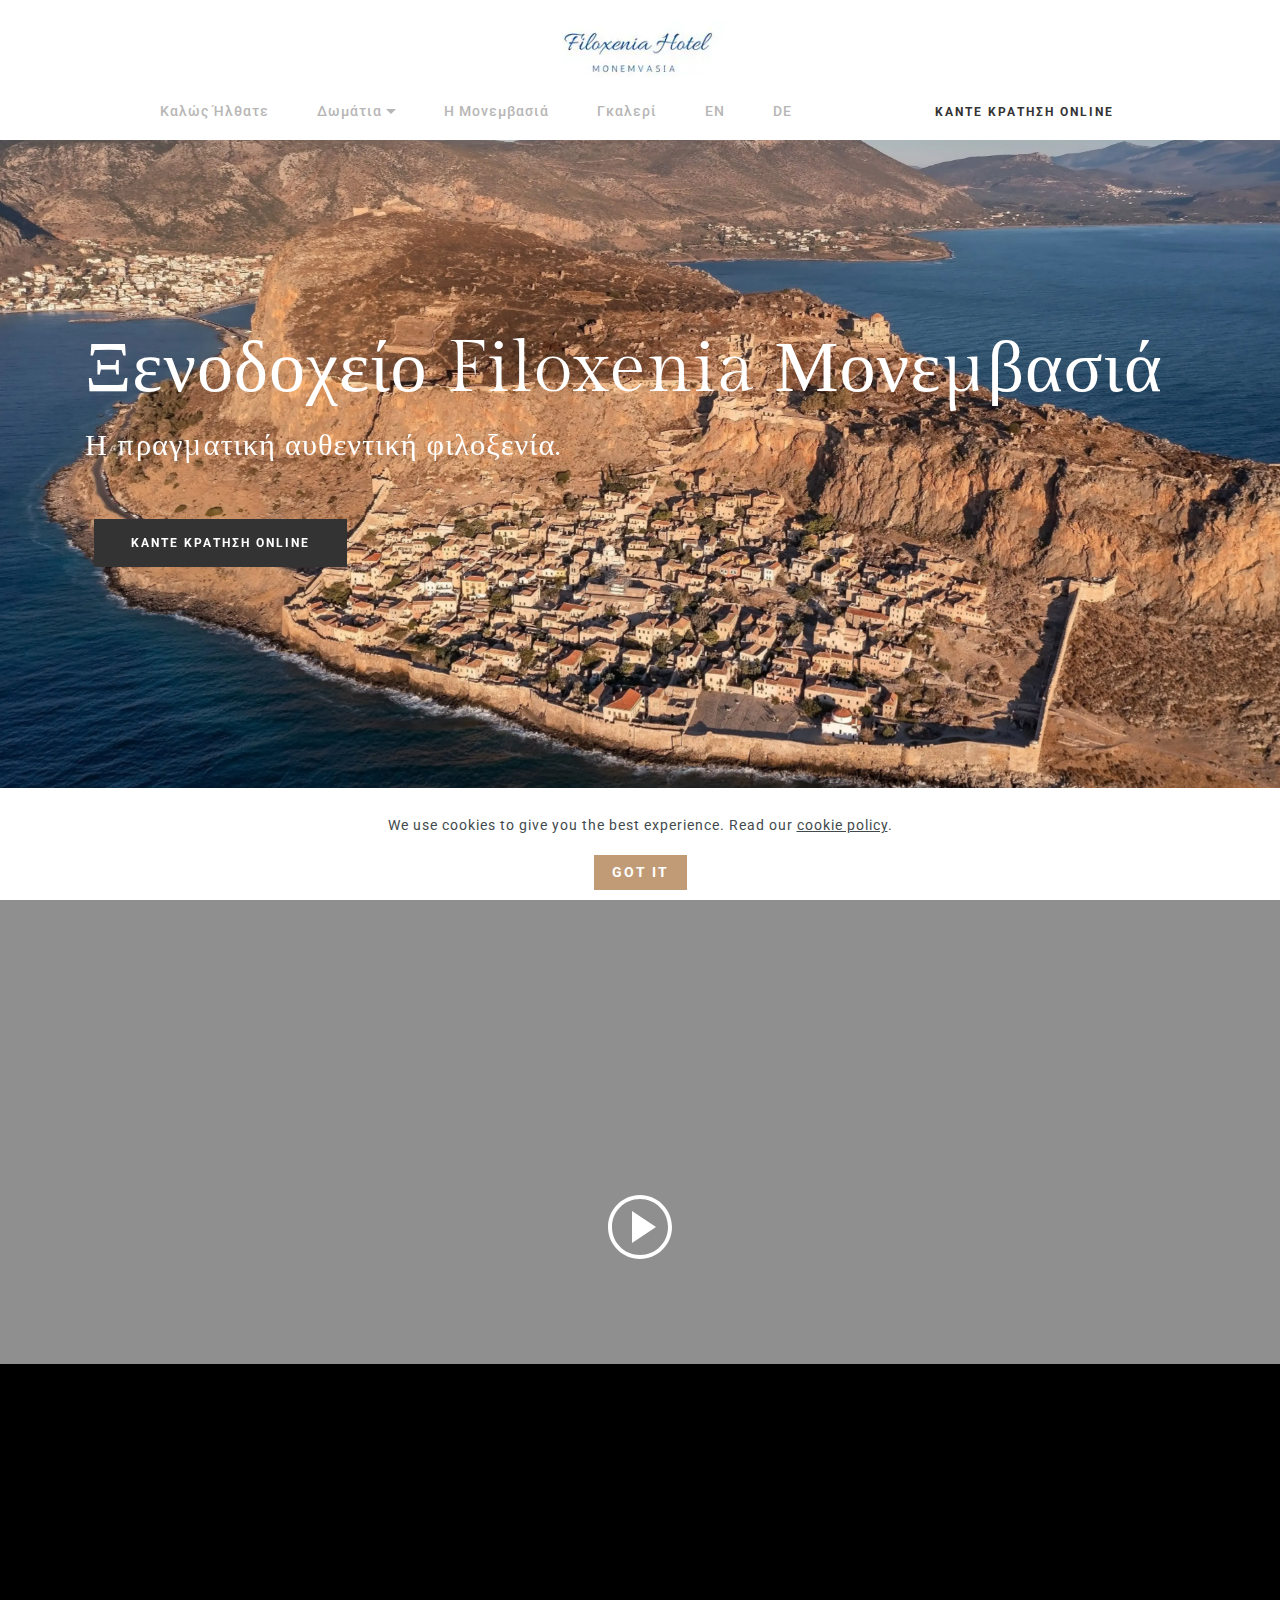
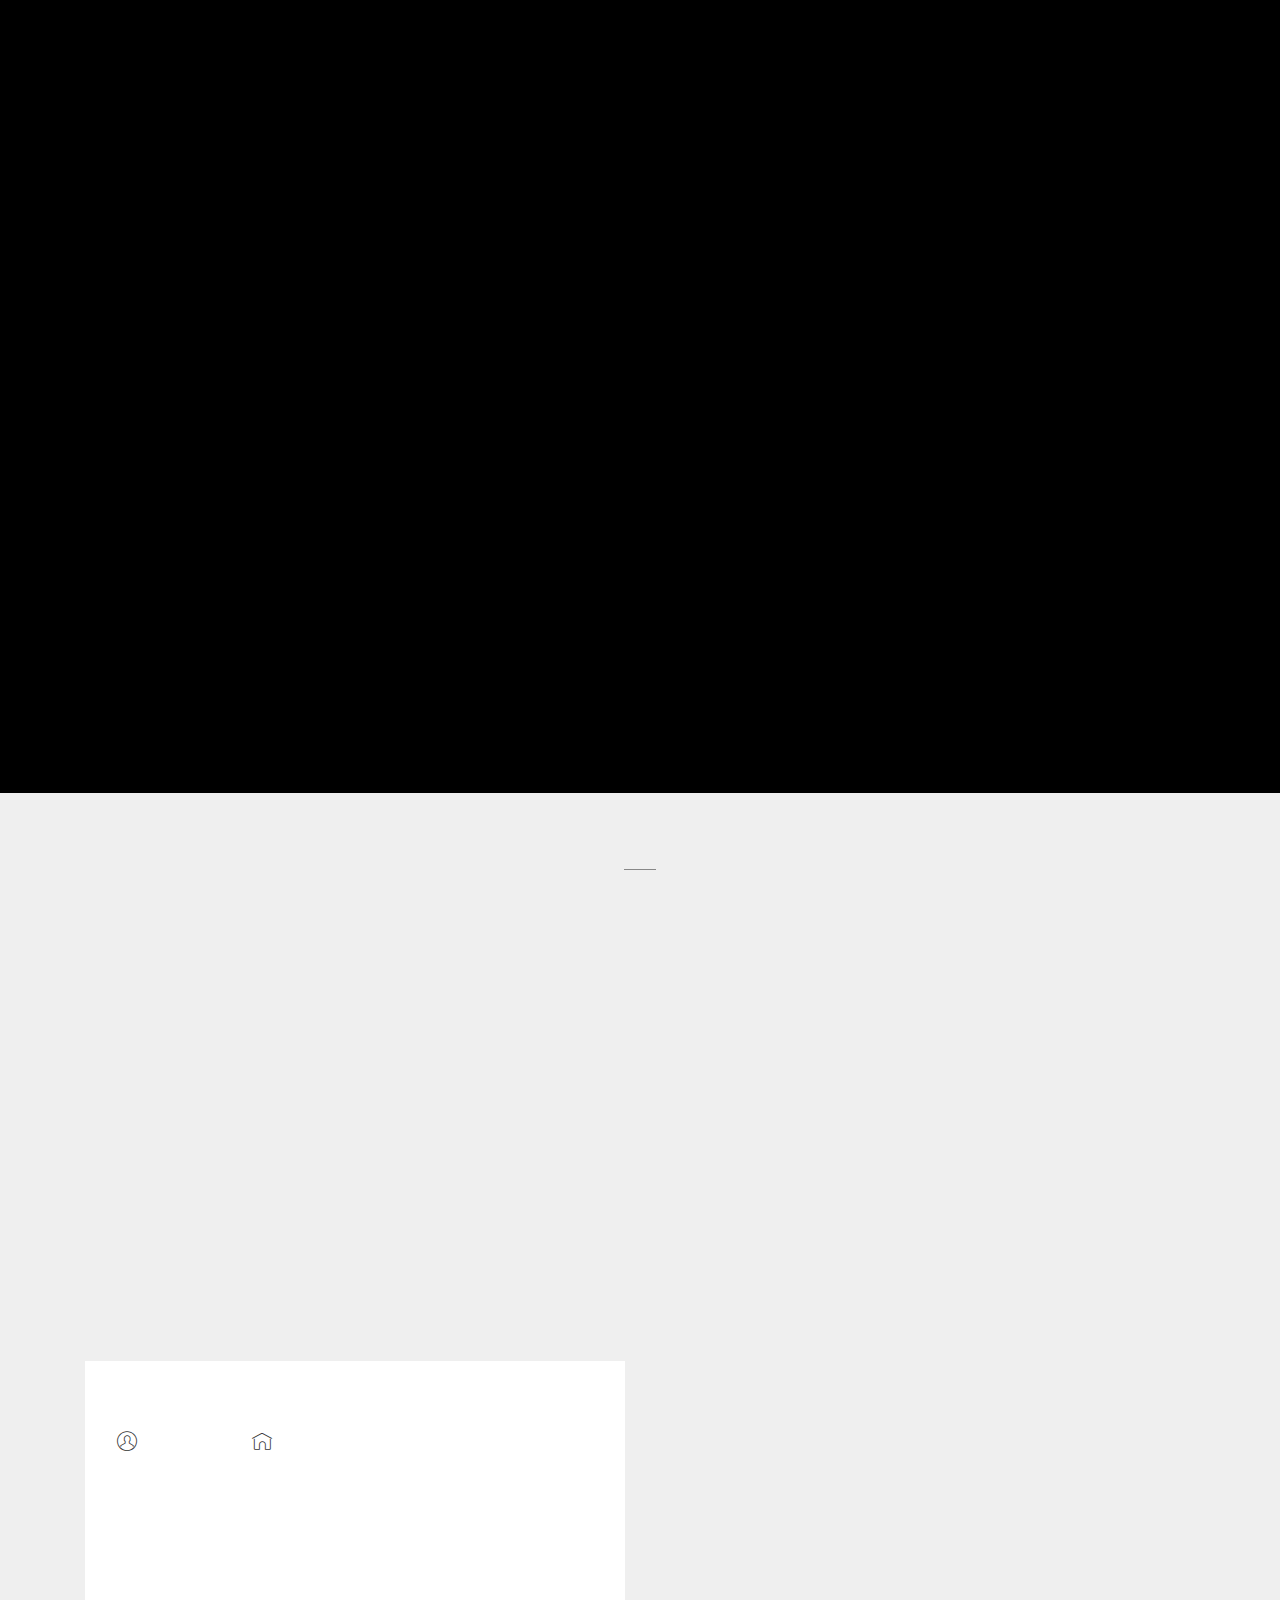
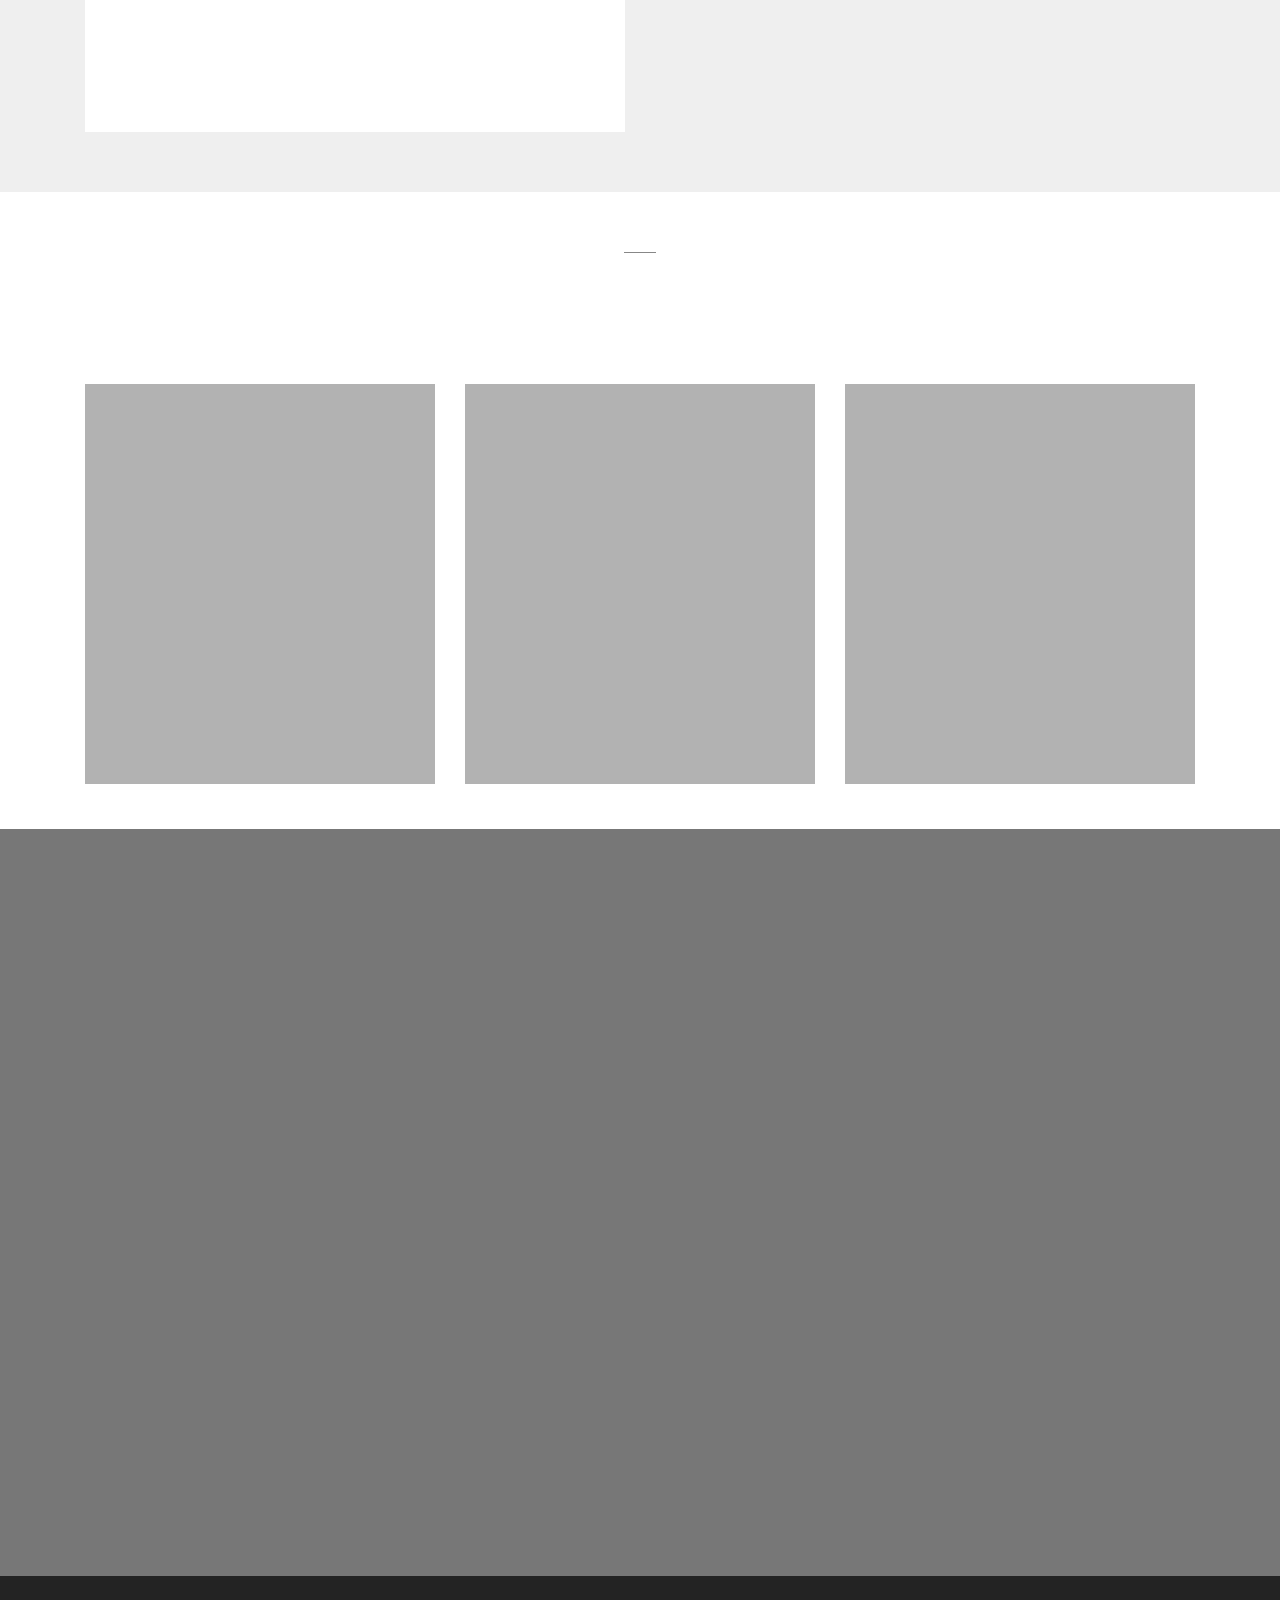
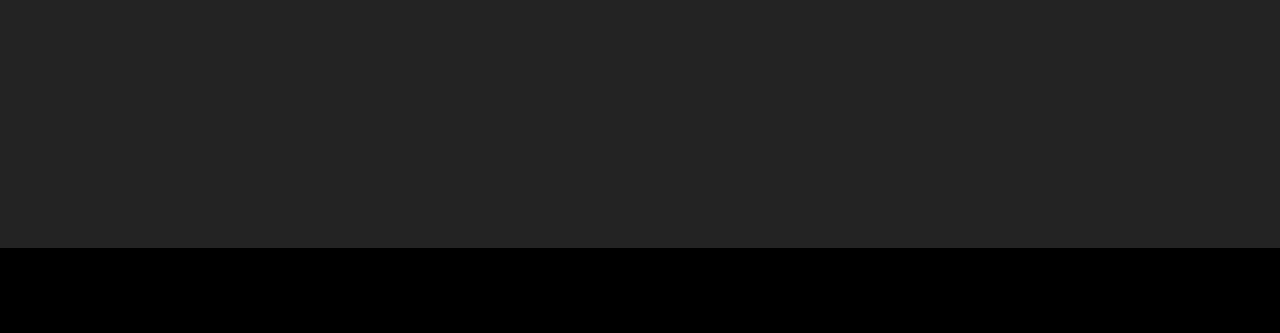
==== index.html @ 91f392ab "create github pages" ====
<!--Start of Tawk.to Script-->

<script type="text/javascript">

var Tawk_API=Tawk_API||{}, Tawk_LoadStart=new Date();

(function(){

var s1=document.createElement("script"),s0=document.getElementsByTagName("script")[0];

s1.async=true;

s1.src='https://embed.tawk.to/5cc0c6acd6e05b735b4422e1/default';

s1.charset='UTF-8';

s1.setAttribute('crossorigin','*');

s0.parentNode.insertBefore(s1,s0);

})();

</script>

<!--End of Tawk.to Script--><!DOCTYPE html>
<html  >
<head>
  
  <meta charset="UTF-8">
  <meta http-equiv="X-UA-Compatible" content="IE=edge">
  
  <meta name="viewport" content="width=device-width, initial-scale=1, minimum-scale=1">
  <link rel="shortcut icon" href="assets/images/logo-filoxenia-monemvasia.jpg" type="image/x-icon">
  <meta name="description" content="Hotel Filoxenia Monemvasia, Peloponnese, Greece">
  
  
  <title>Home</title>
  <link rel="stylesheet" href="assets/web/assets/mobirise-icons/mobirise-icons.css">
  <link rel="stylesheet" href="assets/tether/tether.min.css">
  <link rel="stylesheet" href="assets/bootstrap/css/bootstrap.min.css">
  <link rel="stylesheet" href="assets/bootstrap/css/bootstrap-grid.min.css">
  <link rel="stylesheet" href="assets/bootstrap/css/bootstrap-reboot.min.css">
  <link rel="stylesheet" href="assets/web/assets/gdpr-plugin/gdpr-styles.css">
  <link rel="stylesheet" href="assets/animatecss/animate.min.css">
  <link rel="stylesheet" href="assets/smart-cart/minicart-theme.css">
  <link rel="stylesheet" href="assets/popup-overlay-plugin/style.css">
  <link rel="stylesheet" href="assets/dropdown/css/style.css">
  <link rel="stylesheet" href="assets/socicon/css/styles.css">
  <link rel="stylesheet" href="assets/theme/css/style.css">
  <link rel="preload" href="https://fonts.googleapis.com/css?family=Gilda+Display:400&display=swap" as="style" onload="this.onload=null;this.rel='stylesheet'">
  <noscript><link rel="stylesheet" href="https://fonts.googleapis.com/css?family=Gilda+Display:400&display=swap"></noscript>
  <link rel="preload" href="https://fonts.googleapis.com/css?family=Roboto:100,100i,300,300i,400,400i,500,500i,700,700i,900,900i&display=swap" as="style" onload="this.onload=null;this.rel='stylesheet'">
  <noscript><link rel="stylesheet" href="https://fonts.googleapis.com/css?family=Roboto:100,100i,300,300i,400,400i,500,500i,700,700i,900,900i&display=swap"></noscript>
  <link rel="preload" as="style" href="assets/mobirise/css/mbr-additional.css"><link rel="stylesheet" href="assets/mobirise/css/mbr-additional.css" type="text/css">

  
  <style>
#mobiriseBanner { display: none; }
</style>
  

</head>
<body>
  
  <section class="menu1 menu cid-rzMgHGam4n" once="menu" id="menu1-1">

    
    

    <nav class="navbar navbar-dropdown navbar-expand-lg">
        <div class="navbar-brand">
            <span class="navbar-logo">
                <a href="#">
                    <img src="assets/images/logo-filoxenia-monemvasia.webp" alt="" style="height: 5.2rem;">
                </a>
            </span>
            
        </div>
        <button class="navbar-toggler" type="button" data-toggle="collapse" data-target="#navbarSupportedContent" aria-controls="navbarNavAltMarkup" aria-expanded="false" aria-label="Toggle navigation">
            <div class="hamburger">
                <span></span>
                <span></span>
                <span></span>
                <span></span>
            </div>
        </button>
      <div class="collapse navbar-collapse" id="navbarSupportedContent">
            <ul class="navbar-nav nav-dropdown mbr-section-btn" data-app-modern-menu="true"><li class="nav-item">
                    <a class="nav-link link text-warning text-primary display-7" href="index.html">Καλώς Ήλθατε</a>
                </li>
                <li class="nav-item dropdown">
                    <a class="nav-link link text-warning dropdown-toggle display-7" href="#" data-toggle="dropdown-submenu" aria-expanded="true">Δωμάτια</a><div class="dropdown-menu"><a class="text-warning dropdown-item text-primary display-7" href="page1.html">Δίκλινο με θέα στην θάλασσα<br></a><a class="text-warning dropdown-item text-primary display-7" href="page5.html" aria-expanded="false">Δίκλινο με περιορισμένη θέα στη θάλασσα</a><a class="text-warning dropdown-item text-primary display-7" href="page3.html" aria-expanded="false">Τρίκλινο</a><a class="text-warning dropdown-item text-primary display-7" href="page2.html" aria-expanded="false">Superior δίκλινο με θέα στη θάλασσα</a><a class="text-warning dropdown-item text-primary display-7" href="page4.html" aria-expanded="false">Οικογενειακό δωμάτιο</a></div>
                </li>
                <li class="nav-item">
                    <a class="nav-link link text-warning text-primary display-7" href="page6.html">Η Μονεμβασιά</a>
                </li>
                <li class="nav-item">
                    <a class="nav-link link text-warning text-primary display-7" href="page7.html">Γκαλερί</a>
                </li><li class="nav-item"><a class="nav-link link text-warning text-primary display-7" href="https://filoxenia-monemvasia.mobirisesite.com/" aria-expanded="false">EN</a></li><li class="nav-item"><a class="nav-link link text-warning text-primary display-7" href="https://filoxenia-monemvasiade.mobirisesite.com/" aria-expanded="false">DE</a></li></ul>
            <div class="icons-menu">
              <a href="index.html" target="_blank">
                <span class="p-2 mbr-iconfont mbri-mobile"></span>
              </a>
              <a href="mailto:info@filoxenia-monemvasia.gr">
                <span class="p-2 mbr-iconfont mbri-letter"></span>
              </a>
              
              
              
              
            </div>
            <div class="navbar-buttons mbr-section-btn"><a class="btn btn-sm btn-white display-4" href="https://ibe.channex.io/book-now-online">ΚΑΝΤΕ ΚΡΑΤΗΣΗ ONLINE</a></div>
      </div>
    </nav>
</section>

<section class="header3 hotelm4_header3 cid-tWKmLx8Mv4 mbr-fullscreen mbr-parallax-background" id="header3-2b">

	
    


	

	<div class="container mbr-white">
		
		
		<h1 class="mbr-section-title mbr-fonts-style pb-2 display-1">Ξενοδοχείο Filoxenia Μονεμβασιά<br></h1>
		<p class="mbr-text pb-4 mbr-fonts-style display-5">Η πραγματική αυθεντική φιλοξενία.</p>
		<div class="mbr-section-btn"><a class="btn btn-lg btn-secondary display-4" href="https://ibe.channex.io/book-now-online">ΚΑΝΤΕ ΚΡΑΤΗΣΗ ONLINE</a></div>
	</div>
	<div class="mbr-arrow hidden-sm-down" aria-hidden="true">
		<a href="#next">
			<i class="mbri-arrow-down mbr-iconfont"></i>
		</a>
	</div>
</section>

<section class="header2 hotelm4_header2 cid-tWEwhZYBmk" data-bg-video="https://www.youtube.com/embed/30zXUidIucI" id="header2-3">

    
    <div class="mbr-fallback-image disabled"></div>


    <div class="mbr-overlay" style="opacity: 0.4; background-color: rgb(0, 0, 0);">
    </div>

    <div class="container">
        <h1 class="mbr-section-title align-center mbr-fonts-style mbr-bold mbr-white pb-3 display-2">Απολαύστε τις διακοπές σας&nbsp;<br>στο τέλειο μέρος</h1>
        <h2 class="mbr-section-subtitle mbr-fonts-style mbr-white align-center pb-4 display-4">ΞΕΝΟΔΟΧΕΙΟ FILOXENIA MONEMVASIA</h2>
        
        <div class="btn-wrap align-center">
            <div class="mbr-media show-modal align-center" data-modal=".modalWindow">
                <svg version="1.1" xmlns="http://www.w3.org/2000/svg" xmlns:xlink="http://www.w3.org/1999/xlink" width="64" height="64" viewBox="0 0 16 16" fill="#ffffff">
                    <path d="M8 1c3.9 0 7 3.1 7 7s-3.1 7-7 7-7-3.1-7-7 3.1-7 7-7zM8 0c-4.4 0-8 3.6-8 8s3.6 8 8 8 8-3.6 8-8-3.6-8-8-8v0z">
                    </path>
                    <path d="M6 4v8l6-4z"></path>
                </svg>
            </div>
        </div>
    </div>
    <div>
        <div class="modalWindow" style="display: none;">
            <div class="modalWindow-container">
                <div class="modalWindow-video-container">
                    <div class="modalWindow-video">
                        <iframe width="100%" height="100%" frameborder="0" allowfullscreen="1" data-src="https://www.youtube.com/embed/30zXUidIucI"></iframe>
                    </div>
                    <a class="close" role="button" data-dismiss="modal">
                        <span aria-hidden="true" class="mbri-close mbr-iconfont closeModal"></span>
                        <span class="sr-only">Close</span>
                    </a>
                </div>
            </div>
        </div>
    </div>
    
</section>

<section class="features3 cid-rzMgJD6sEt" id="features3-2">

    

    
    <div class="container-fluid">
        <div class="row justify-content-center">
            <div class="image-element col-xl-6">
                <div class="img-wrap" style="height: 100%; width: 100%;">
                    <img src="assets/images/17-min-1.webp" alt="" title="">
                </div>
            </div>
            <div class="text-element col-xl-6">
                <h3 class="mbr-section-subtitle mbr-fonts-style mbr-lighter mbr-white pb-3 display-4">ΞΕΝΟΔΟΧΕΙΟ FILOXENIA MONEMVASIA</h3>
                
                <h2 class="mbr-section-title mbr-fonts-style pb-4 mbr-white display-1">Σας καλωσορίζουμε στην<br>
                    <span class="brown">Mονεμβασιά</span></h2>
                <div class="paragraphs-wrapper pb-4">
                    <p class="mbr-text mbr-fonts-style mbr-lighter first-paragraph display-7">Βρισκόμαστε στην καρδιά της νέας πόλης της Μονεμβασιάς, δίπλα στη θάλασσα, σε ένα εξαιρετικό μέρος με θέα το διάσημο Βράχο της Μονεμβασιάς. Το ξενοδοχείο Filoxenia βρίσκεται μόλις 1 χλμ από το Βράχο και την Παλιά Πόλη της Μονεμβασιάς, το "πέτρινο καράβι", όπως το αποκαλούσε ο διάσημος ποιητής Γιάννης Ρίτσος.</p>
                    <p class="second-paragraph mbr-text mbr-fonts-style mbr-lighter display-7">
                        Η βοτσαλωτή παραλία της Μονεμβασιάς, όπου μπορείτε να χαλαρώσετε και να απολαύσετε ένα δροσερό μπάνιο, βρίσκεται ακριβώς μπροστά από το ξενοδοχείο μας, μόλις λίγα βήματα με τα πόδια. Σε μικρή απόσταση με το αυτοκίνητο από τη Μονεμβασιά, μόλις 5 χιλιόμετρα μακριά, υπάρχουν επίσης πολλές αμμώδεις παραλίες.&nbsp;</p>
                </div>
                <div class="mbr-section-btn"><a class="btn btn-lg btn-secondary display-4" href="page6.html">ΔΙΑΒΑΣΤΕ ΛΙΓΑ ΛΟΓΙΑ ΓΙΑ ΤΗΝ ΜΟΝΕΜΒΑΣΙΑ</a></div>
            </div>
        </div>
    </div>          
</section>

<section class="mbr-section features2 cid-rzMgL0Khyt" id="features2-3">

    

    

    <div class="container">
        <h3 class="mbr-section-subtitle main-subtitle mbr-fonts-style mbr-lighter align-center display-4">ΞΕΝΟΔΟΧΕΙΟ FILOXENIA MONEMVASIA</h3>

        <div class="underline align-center pb-3">
            <div class="line"></div>
        </div>
    
        <h2 class="mbr-section-title main-title mbr-fonts-style align-center pb-5 display-2">Τα δωμάτιά μας</h2>
        <div class="row justify-content-center">
            <div class="card first-card col-12 col-lg-6">
                <div class="card-wrapper">
                    <div class="card-img">
                        <a href="page2.html"><img src="assets/images/116min.webp" alt=""></a>
                    </div>
                    <div class="card-box">
                        <h2 class="first-card-title mbr-fonts-style display-5">
                            Superior δίκλινο με θέα στη θάλασσα</h2>
                        <div class="first-card-info pb-3">
                            <div class="info-wrapper">
                                <span class="mbr-iconfont mbri-user"></span>
                                <p class="mbr-text info-text mbr-fonts-style mbr-lighter display-4">2 ΕΠΙΣΚΕΠΤΕΣ</p>
                                <span class="mbr-iconfont mbri-home"></span>
                                <p class="mbr-text info-text mbr-fonts-style mbr-lighter display-4">30 Τ.Μ.</p>
                            </div>
                        </div>
                        <p class="mbr-text first-card-text mbr-fonts-style mbr-lighter display-7">Το Superior Δίκλινο Δωμάτιο είναι ένα ευρύχωρο δωμάτιο σοφίτας με 1 μεγάλο διπλό κρεβάτι, ιδιωτικό WC, κλιματισμό και μίνι ψυγείο. Διαθέτει επιπλωμένο μπαλκόνι με εκπληκτική θέα στη θάλασσα και στον Βράχο της Μονεμβασιάς. Βρίσκεται στον 2ο όροφο και απολαμβάνει ιδιωτικότητα καθώς δεν υπάρχουν άλλα δωμάτια κοντά. Σημειώστε ότι ο ανελκυστήρας φτάνει μέχρι τον 1ο όροφο.</p>
                        <div class="mbr-section-btn card-btn"><a href="https://ibe.channex.io/book-now-online" class="btn btn-md btn-secondary display-4">ΚΑΝΤΕ ΚΡΑΤΗΣΗ ONLINE</a></div>
                    </div>
                </div>
            </div>

            <div class="media-container-column col-lg-6">
                <div class="row first-row">
                    <div class="card col-sm-12 col-md-6 first-child">
                        <div class="card-wrapper">
                            <div class="card-img">
                                <a href="page1.html"><img src="assets/images/doublesv.webp" alt=""></a>
                            </div>
                            <div class="card-box caption mbr-white">
                                <p class="mbr-text card-title mbr-fonts-style mbr-lighter display-4">ΔΙΚΛΙΝΟ ή TWIN ΜΕ ΘΕΑ ΘΑΛΑΣΣΑ</p>
                                
                            </div>
                        </div>
                    </div>
                    <div class="card col-sm-12 col-md-6">
                        <div class="card-wrapper">
                            <div class="card-img">
                                <a href="page5.html"><img src="assets/images/twinseaview.webp" alt=""></a>
                            </div>
                            <div class="card-box caption mbr-white">
                                <p class="mbr-text card-title mbr-fonts-style mbr-lighter display-4">ΔΙΚΛΙΝΟ ΜΕ ΠΕΡΙΟΡΙΣΜΕΝΗ ΘΕΑ</p>
                                
                            </div>
                        </div>
                    </div> 
                </div>

                <div class="row second-row">
                    <div class="card col-sm-12 col-md-6 first-child">
                        <div class="card-wrapper">
                            <div class="card-img">
                                <a href="page4.html"><img src="assets/images/img20210525131624.webp" alt=""></a>
                            </div>
                            <div class="card-box caption mbr-white">
                                <p class="mbr-text card-title mbr-fonts-style mbr-lighter display-4">ΟΙΚΟΓΕΝΕΙΑΚΟ ΔΩΜΑΤΙΟ</p>
                                
                            </div>
                        </div>
                    </div>
                    <div class="card col-sm-12 col-md-6">
                        <div class="card-wrapper">
                            <div class="card-img">
                                <a href="page3.html"><img src="assets/images/quasv03.webp" alt=""></a>
                            </div>
                            <div class="card-box caption mbr-white">
                                <p class="mbr-text card-title mbr-fonts-style mbr-lighter display-4">ΤΡΙΚΛΙΝΟ ΔΩΜΑΤΙΟ</p>
                                
                            </div>
                        </div>
                    </div> 
                </div>
            </div>
        </div>
    </div>
</section>

<section class="features13 popup-btn-cards cid-rzMgTEX4qU" id="features13-5">

    

    
    <div class="container">
        <h3 class="mbr-section-subtitle main-subtitle mbr-fonts-style align-center mbr-lighter display-4">ΞΕΝΟΔΟΧΕΙΟ FILOXENIA MONEMVASIA</h3>
        <div class="underline align-center pb-3">
            <div class="line"></div>
        </div>
        <h2 class="mbr-section-title main-title mbr-fonts-style align-center display-2">Παροχές ξενοδοχείου &amp; Highlights</h2>
        <div class="row justify-content-center mt-5">
            <div class="col-md-6 content-section col-lg-4 first-row-card">
                <div class="wrapper card-wrapper">
                    <div class="mbr-overlay"></div>
                    <img src="assets/images/04-min.webp" alt="">
                    <div class="content-block mbr-white">
                        <h2 class="mbr-section-title card-title mbr-fonts-style align-center mbr-lighter pb-3 display-5">Καθημερινή καθαριότητα</h2>
                        <h3 class="mbr-section-subtitle card-subtitle mbr-fonts-style align-center display-4">ΣΥΜΠΕΡΙΛ. ΣΤΗ ΤΙΜΗ</h3>
                    </div>
                </div>
            </div>

            <div class="col-md-6 content-section col-lg-4 first-row-card">
                <div class="wrapper card-wrapper">
                    <div class="mbr-overlay"></div>
                    <img src="assets/images/08.webp" alt="">
                    <div class="content-block mbr-white">
                        <h2 class="mbr-section-title card-title mbr-fonts-style align-center mbr-lighter pb-3 display-5">Παραδοσιακό Πρωϊνό</h2>
                        <h3 class="mbr-section-subtitle card-subtitle mbr-fonts-style align-center display-4">ΔΕΥ-ΚΥΡ: 08:00-10:00</h3>
                    </div>
                </div>
            </div>

            <div class="col-md-6 content-section col-lg-4">
                <div class="wrapper card-wrapper">
                    <div class="mbr-overlay"></div>
                    <img src="assets/images/citymonemvasia.webp" alt="">
                    <div class="content-block mbr-white">
                        <h2 class="mbr-section-title card-title mbr-fonts-style align-center mbr-lighter pb-3 display-5">Φανταστική τοποθεσία</h2>
                        <h3 class="mbr-section-subtitle card-subtitle mbr-fonts-style align-center display-4">ΜΕ ΑΥΘΕΝΤΙΚΗ ΦΙΛΟΞΕΝΙΑ</h3>
                    </div>
                </div>
            </div>

            

        </div>
    </div>
</section>

<div id="custom-html-2c"><script defer async src='https://cdn.trustindex.io/loader.js?574eaae22fd16778fa86ed30ef5'></script></div>

<section class="maps4 hotelm4_maps4 cid-tWEviClYJw mbr-parallax-background" id="maps4-2">

	
    


	<div class="mbr-overlay" style="opacity: 0.5; background-color: rgb(0, 0, 0);">
	</div>
	<div class="container mbr-white">
		
		
		<h2 class="mbr-section-title main-title mbr-fonts-style align-center display-2">Επικοινωνία μαζί μας</h2>
		<div class="row main-row justify-content-center pt-5">
			<div class="col-md-10 col-lg-6 form-wrapper">
				
				<h2 class="mbr-section-title form-title mbr-fonts-style pb-3 display-5">Συμπληρώστε την φόρμα</h2>
				<p class="mbr-text form-text mbr-fonts-style m-0 pb-4 mbr-lighter display-7">Για οποιεσδήποτε ερωτήσεις θα χαρούμε να λάβουμε το μήνυμά σας:</p>
				<div class="form1" data-form-type="formoid">
					
					<form action="https://mobirise.eu/" method="POST" class="mbr-form form-with-styler" data-form-title="Mobirise Form"><input type="hidden" name="email" data-form-email="true" value="ZVAbkD296myydOfPF44zsbpm/+fHE2U54uJsnEDELZtpDqaD7gJ6IrkJ56o+Yd2Smk3ca1MwtNG6PWBxK6sfJP8gLM1/aNAsXScy7IMDWsLHYtgiWEXeUgm7cQoqjq5H.OgOJVgAQSaw6lqJ7o1grEew0pvpQe4oY8J9OPbeDLtb/5xxRm/l05gZGPaNOmfT9MNZgYqQgoUeACd45MfhhZp3DO3oYJhWx5BndVKRh+/uwc4j3ieauooDjB88m37cR">
						<div class="row">
							<div hidden="hidden" data-form-alert="" class="alert alert-success col-12">Thanks for filling
								out the form!</div>
							<div hidden="hidden" data-form-alert-danger="" class="alert alert-danger col-12"></div>
						</div>
						<div class="dragArea row">
							<div class="col-md-12 form-group " data-for="firstname">
								<label for="firstname-maps4-2" class="form-control-label mbr-fonts-style display-7">Ονοματεπώνυμο</label>
								<input type="text" name="firstname" data-form-field="First Name" required="required" class="form-control display-7" id="firstname-maps4-2">
							</div>
							
							<div data-for="email" class="col-md-12 form-group ">
								<label for="email-maps4-2" class="form-control-label mbr-fonts-style display-7">E-Mail</label>
								<input type="email" name="email" data-form-field="Email" class="form-control display-7" required="required" id="email-maps4-2">
							</div>
							
							<div data-for="message" class="col-md-12 form-group ">
								<label for="message-maps4-2" class="form-control-label mbr-fonts-style display-7">Μήνυμα</label>
								<textarea name="message" data-form-field="Message" class="form-control display-7" id="message-maps4-2"></textarea>
							</div>
							<div class="col-md-12 input-group-btn"><button type="submit" class="btn btn-lg btn-form btn-info display-4">ΑΠΟΣΤΟΛΗ</button></div>
						</div>
					<span class="gdpr-block">
<label>
<span class="textGDPR display-7" style="color: #a7a7a7"><input type="checkbox" name="gdpr" id="gdpr-maps4-2" required="">By continuing you agree to our <a style="color: #149dcc; text-decoration: none;" href="terms.html">Terms of Service</a> and <a style="color: #149dcc; text-decoration: none;" href="policy.html">Privacy Policy</a>.</span>
</label>
</span></form>
					
				</div>
			</div>

			<div class="col-md-10 col-lg-6">
				<div class="google-map"><iframe frameborder="0" style="border:0" src="https://www.google.com/maps/embed?pb=!1m18!1m12!1m3!1d3199.473285575088!2d23.036076315752645!3d36.687163281753314!2m3!1f0!2f0!3f0!3m2!1i1024!2i768!4f13.1!3m3!1m2!1s0x149e4028cdf6e199%3A0xb4c437f631eb71ba!2sHotel+Filoxenia+Monemvasia+Lakonias!5e0!3m2!1sde!2sde!4v1556049465210!5m2!1sde!2sde" allowfullscreen=""></iframe></div>
				<div class="row info-row justify-content-center pt-3">
					<div class="first-column col-12 mbr-fonts-style col-md-6 display-7">
						<div><br></div>
					</div>
					<div class="col-md-6 second-column mbr-fonts-style display-7"></div>
				</div>
			</div>
		</div>
	</div>
</section>

<section class="footer1 cid-rzMi9iV35M" id="footer1-9">
    

    

    <div class="container">
        <div class="row justify-content-center mbr-white">
            <div class="col-md-6 first-column col-lg-4">
                <h2 class="mbr-section-title mbr-fonts-style pb-2 display-5">Η διεύθυνσή μας</h2>
                <h3 class="mbr-section-subtitle mbr-fonts-style mbr-lighter display-4">ΞΕΝΟΔΟΧΕΙΟ FILOXENIA MONEMVASIA&nbsp;<div>ΟΔΟΣ AKΡΑΣ ΜΩΡΕΑΣ, 23070 MONEMΒASIA</div><div>(Νρ. αδείας: 1248K013A0045600)<br>E-MAIL: info@filoxenia-monemvasia.gr</div></h3>
                <p class="mbr-text mbr-fonts-style display-5">+30 27320 61716
                </p>
            </div>
            <div class="col-md-6 second-column col-lg-4">
                <h2 class="mbr-section-title mbr-fonts-style pb-2 display-5">Ακολουθήστε μας</h2>
                <h3 class="mbr-section-subtitle mbr-fonts-style mbr-lighter display-4">ΣΤΑ ΚΟΙΝΩΝΙΚΑ ΔΙΚΤΥΑ</h3>
                <div class="icons-wrapper">
                    <ul>
                        <li>
                            <a class="icon-transition" href="#">
                                <span class="mbr-iconfont socicon-facebook socicon"></span>
                            </a>
                        </li>
                        <li id="HJrbPJt1" class="daMGKP"><a target="_blank" href="https://www.facebook.com/HotelFiloxeniaMonemvasiaLakonias/"><img src="https://static.tacdn.com/img2/widget/tripadvisor_logo_115x18.gif" alt="TripAdvisor" class="widEXCIMG" id="CDSWIDEXCLOGO"></a>
                        </li>
                        
                    </ul>
                </div>
            </div>
            <div class="col-md-7 col-lg-4 third-column">
                <h2 class="mbr-section-title mbr-fonts-style pb-2 display-5">Ο καιρός:</h2>
                <p><a class="weatherwidget-io" href="https://forecast7.com/en/36d6923d06/monemvasia/" data-label_1="MONEMVASIA" data-label_2="WEATHER" data-theme="original" style="display: block; position: relative; height: 98px; padding: 0px; overflow: hidden; text-align: left; text-indent: -299rem;">MONEMVASIA WEATHER<iframe id="weatherwidget-io-0" class="weatherwidget-io-frame" title="Weather Widget" scrolling="no" frameborder="0" width="100%" src="https://weatherwidget.io/w/" style="display: block; position: absolute; top: 0px; height: 98px;"></iframe></a><br></p>
<script>!function(d,s,id){var js,fjs=d.getElementsByTagName(s)[0];if(!d.getElementById(id)){js=d.createElement(s);js.id=id;js.src='https://weatherwidget.io/js/widget.min.js';fjs.parentNode.insertBefore(js,fjs);}}(document,'script','weatherwidget-io-js');</script>
            </div>
        </div>
    </div>
</section>

<section class="footer2 cid-rzMi9GHrgW" once="footer" id="footer2-a">

    

    

    <div class="container">
        <div class="row justify-content-center mbr-white">
            <div class="col-12">
                <p class="mbr-text mb-0 mbr-fonts-style align-center display-7">
                    © Copyright 2023-2024 All in One - All Rights Reserved
                </p>
            </div>
        </div>
    </div>
</section>


<script src="assets/web/assets/jquery/jquery.min.js"></script>
  <script src="assets/popper/popper.min.js"></script>
  <script src="assets/tether/tether.min.js"></script>
  <script src="assets/bootstrap/js/bootstrap.min.js"></script>
  <script src="assets/web/assets/cookies-alert-plugin/cookies-alert-core.js"></script>
  <script src="assets/web/assets/cookies-alert-plugin/cookies-alert-script.js"></script>
  <script src="assets/smoothscroll/smooth-scroll.js"></script>
  <script src="assets/viewportchecker/jquery.viewportchecker.js"></script>
  <script src="assets/smart-cart/minicart.js"></script>
  <script src="assets/smart-cart/minicart-customizer.js"></script>
  <script src="assets/dropdown/js/nav-dropdown.js"></script>
  <script src="assets/dropdown/js/navbar-dropdown.js"></script>
  <script src="assets/touchswipe/jquery.touch-swipe.min.js"></script>
  <script src="assets/parallax/jarallax.min.js"></script>
  <script src="assets/playervimeo/vimeo_player.js"></script>
  <script src="assets/ytplayer/index.js"></script>
  <script src="assets/vimeoplayer/jquery.mb.vimeo_player.js"></script>
  <script src="assets/mbr-popup-btns/mbr-popup-btns.js"></script>
  <script src="assets/theme/js/script.js"></script>
  <script src="assets/formoid/formoid.min.js"></script>
  
  
  
<input name="cookieData" type="hidden" data-cookie-cookiesAlertType='false' data-cookie-customDialogSelector='null' data-cookie-colorText='#424a4d' data-cookie-colorBg='rgb(255, 255, 255)' data-cookie-opacityOverlay='0' data-cookie-bgOpacity='100' data-cookie-textButton='GOT IT' data-cookie-rejectText='REJECT' data-cookie-colorButton='#C19B76' data-cookie-rejectColor='#ffffff' data-cookie-colorLink='#424a4d' data-cookie-underlineLink='true' data-cookie-text="We use cookies to give you the best experience. Read our <a href='privacy.html'>cookie policy</a>.">
   <div id="scrollToTop" class="scrollToTop mbr-arrow-up"><a style="text-align: center;"><i class="mbr-arrow-up-icon mbr-arrow-up-icon-cm cm-icon cm-icon-smallarrow-up"></i></a></div>
    <input name="animation" type="hidden">
  
</body>
</html>
---- assets/web/assets/mobirise-icons/mobirise-icons.css ----
@font-face {
  font-family: 'MobiriseIcons';
  src:  url('mobirise-icons.eot?spat4u');
  src:  url('mobirise-icons.eot?spat4u#iefix') format('embedded-opentype'),
    url('mobirise-icons.ttf?spat4u') format('truetype'),
    url('mobirise-icons.woff?spat4u') format('woff'),
    url('mobirise-icons.svg?spat4u#MobiriseIcons') format('svg');
  font-weight: normal;
  font-style: normal;
  font-display: swap;
}

[class^="mbri-"], [class*=" mbri-"] {
  /* use !important to prevent issues with browser extensions that change fonts */
  font-family: MobiriseIcons !important;
  speak: none;
  font-style: normal;
  font-weight: normal;
  font-variant: normal;
  text-transform: none;
  line-height: 1;

  /* Better Font Rendering =========== */
  -webkit-font-smoothing: antialiased;
  -moz-osx-font-smoothing: grayscale;
}

.mbri-add-submenu:before {
  content: "\e900";
}
.mbri-alert:before {
  content: "\e901";
}
.mbri-align-center:before {
  content: "\e902";
}
.mbri-align-justify:before {
  content: "\e903";
}
.mbri-align-left:before {
  content: "\e904";
}
.mbri-align-right:before {
  content: "\e905";
}
.mbri-android:before {
  content: "\e906";
}
.mbri-apple:before {
  content: "\e907";
}
.mbri-arrow-down:before {
  content: "\e908";
}
.mbri-arrow-next:before {
  content: "\e909";
}
.mbri-arrow-prev:before {
  content: "\e90a";
}
.mbri-arrow-up:before {
  content: "\e90b";
}
.mbri-bold:before {
  content: "\e90c";
}
.mbri-bookmark:before {
  content: "\e90d";
}
.mbri-bootstrap:before {
  content: "\e90e";
}
.mbri-briefcase:before {
  content: "\e90f";
}
.mbri-browse:before {
  content: "\e910";
}
.mbri-bulleted-list:before {
  content: "\e911";
}
.mbri-calendar:before {
  content: "\e912";
}
.mbri-camera:before {
  content: "\e913";
}
.mbri-cart-add:before {
  content: "\e914";
}
.mbri-cart-full:before {
  content: "\e915";
}
.mbri-cash:before {
  content: "\e916";
}
.mbri-change-style:before {
  content: "\e917";
}
.mbri-chat:before {
  content: "\e918";
}
.mbri-clock:before {
  content: "\e919";
}
.mbri-close:before {
  content: "\e91a";
}
.mbri-cloud:before {
  content: "\e91b";
}
.mbri-code:before {
  content: "\e91c";
}
.mbri-contact-form:before {
  content: "\e91d";
}
.mbri-credit-card:before {
  content: "\e91e";
}
.mbri-cursor-click:before {
  content: "\e91f";
}
.mbri-cust-feedback:before {
  content: "\e920";
}
.mbri-database:before {
  content: "\e921";
}
.mbri-delivery:before {
  content: "\e922";
}
.mbri-desktop:before {
  content: "\e923";
}
.mbri-devices:before {
  content: "\e924";
}
.mbri-down:before {
  content: "\e925";
}
.mbri-download:before {
  content: "\e989";
}
.mbri-drag-n-drop:before {
  content: "\e927";
}
.mbri-drag-n-drop2:before {
  content: "\e928";
}
.mbri-edit:before {
  content: "\e929";
}
.mbri-edit2:before {
  content: "\e92a";
}
.mbri-error:before {
  content: "\e92b";
}
.mbri-extension:before {
  content: "\e92c";
}
.mbri-features:before {
  content: "\e92d";
}
.mbri-file:before {
  content: "\e92e";
}
.mbri-flag:before {
  content: "\e92f";
}
.mbri-folder:before {
  content: "\e930";
}
.mbri-gift:before {
  content: "\e931";
}
.mbri-github:before {
  content: "\e932";
}
.mbri-globe:before {
  content: "\e933";
}
.mbri-globe-2:before {
  content: "\e934";
}
.mbri-growing-chart:before {
  content: "\e935";
}
.mbri-hearth:before {
  content: "\e936";
}
.mbri-help:before {
  content: "\e937";
}
.mbri-home:before {
  content: "\e938";
}
.mbri-hot-cup:before {
  content: "\e939";
}
.mbri-idea:before {
  content: "\e93a";
}
.mbri-image-gallery:before {
  content: "\e93b";
}
.mbri-image-slider:before {
  content: "\e93c";
}
.mbri-info:before {
  content: "\e93d";
}
.mbri-italic:before {
  content: "\e93e";
}
.mbri-key:before {
  content: "\e93f";
}
.mbri-laptop:before {
  content: "\e940";
}
.mbri-layers:before {
  content: "\e941";
}
.mbri-left-right:before {
  content: "\e942";
}
.mbri-left:before {
  content: "\e943";
}
.mbri-letter:before {
  content: "\e944";
}
.mbri-like:before {
  content: "\e945";
}
.mbri-link:before {
  content: "\e946";
}
.mbri-lock:before {
  content: "\e947";
}
.mbri-login:before {
  content: "\e948";
}
.mbri-logout:before {
  content: "\e949";
}
.mbri-magic-stick:before {
  content: "\e94a";
}
.mbri-map-pin:before {
  content: "\e94b";
}
.mbri-menu:before {
  content: "\e94c";
}
.mbri-mobile:before {
  content: "\e94d";
}
.mbri-mobile2:before {
  content: "\e94e";
}
.mbri-mobirise:before {
  content: "\e94f";
}
.mbri-more-horizontal:before {
  content: "\e950";
}
.mbri-more-vertical:before {
  content: "\e951";
}
.mbri-music:before {
  content: "\e952";
}
.mbri-new-file:before {
  content: "\e953";
}
.mbri-numbered-list:before {
  content: "\e954";
}
.mbri-opened-folder:before {
  content: "\e955";
}
.mbri-pages:before {
  content: "\e956";
}
.mbri-paper-plane:before {
  content: "\e957";
}
.mbri-paperclip:before {
  content: "\e958";
}
.mbri-photo:before {
  content: "\e959";
}
.mbri-photos:before {
  content: "\e95a";
}
.mbri-pin:before {
  content: "\e95b";
}
.mbri-play:before {
  content: "\e95c";
}
.mbri-plus:before {
  content: "\e95d";
}
.mbri-preview:before {
  content: "\e95e";
}
.mbri-print:before {
  content: "\e95f";
}
.mbri-protect:before {
  content: "\e960";
}
.mbri-question:before {
  content: "\e961";
}
.mbri-quote-left:before {
  content: "\e962";
}
.mbri-quote-right:before {
  content: "\e963";
}
.mbri-refresh:before {
  content: "\e964";
}
.mbri-responsive:before {
  content: "\e965";
}
.mbri-right:before {
  content: "\e966";
}
.mbri-rocket:before {
  content: "\e967";
}
.mbri-sad-face:before {
  content: "\e968";
}
.mbri-sale:before {
  content: "\e969";
}
.mbri-save:before {
  content: "\e96a";
}
.mbri-search:before {
  content: "\e96b";
}
.mbri-setting:before {
  content: "\e96c";
}
.mbri-setting2:before {
  content: "\e96d";
}
.mbri-setting3:before {
  content: "\e96e";
}
.mbri-share:before {
  content: "\e96f";
}
.mbri-shopping-bag:before {
  content: "\e970";
}
.mbri-shopping-basket:before {
  content: "\e971";
}
.mbri-shopping-cart:before {
  content: "\e972";
}
.mbri-sites:before {
  content: "\e973";
}
.mbri-smile-face:before {
  content: "\e974";
}
.mbri-speed:before {
  content: "\e975";
}
.mbri-star:before {
  content: "\e976";
}
.mbri-success:before {
  content: "\e977";
}
.mbri-sun:before {
  content: "\e978";
}
.mbri-sun2:before {
  content: "\e979";
}
.mbri-tablet:before {
  content: "\e97a";
}
.mbri-tablet-vertical:before {
  content: "\e97b";
}
.mbri-target:before {
  content: "\e97c";
}
.mbri-timer:before {
  content: "\e97d";
}
.mbri-to-ftp:before {
  content: "\e97e";
}
.mbri-to-local-drive:before {
  content: "\e97f";
}
.mbri-touch-swipe:before {
  content: "\e980";
}
.mbri-touch:before {
  content: "\e981";
}
.mbri-trash:before {
  content: "\e982";
}
.mbri-underline:before {
  content: "\e983";
}
.mbri-unlink:before {
  content: "\e984";
}
.mbri-unlock:before {
  content: "\e985";
}
.mbri-up-down:before {
  content: "\e986";
}
.mbri-up:before {
  content: "\e987";
}
.mbri-update:before {
  content: "\e988";
}
.mbri-upload:before {
 content: "\e926"; 
}
.mbri-user:before {
  content: "\e98a";
}
.mbri-user2:before {
  content: "\e98b";
}
.mbri-users:before {
  content: "\e98c";
}
.mbri-video:before {
  content: "\e98d";
}
.mbri-video-play:before {
  content: "\e98e";
}
.mbri-watch:before {
  content: "\e98f";
}
.mbri-website-theme:before {
  content: "\e990";
}
.mbri-wifi:before {
  content: "\e991";
}
.mbri-windows:before {
  content: "\e992";
}
.mbri-zoom-out:before {
  content: "\e993";
}
.mbri-redo:before {
  content: "\e994";
}
.mbri-undo:before {
  content: "\e995";
}
---- assets/web/assets/gdpr-plugin/gdpr-styles.css ----
.gdpr-block {
    padding: 10px;
    font-size: 14px;
    display: block;
    width: 100%;
    text-align: center;
}
.gdpr-block.covert {
	display: none;
}
.textGDPR {
    position: relative;
}
.gdpr-block label span.textGDPR input[name='gdpr']{
    width: 15px;
    height: 15px;
    margin: 0;
    position: absolute;
    top: 3px;
    left: -20px;
}
.gdpr-block label {
    color: #a7a7a7;
    vertical-align: middle;
    user-select: none;
    margin-bottom: 0;
}
---- assets/popup-overlay-plugin/style.css ----
html.is-builder .modal-backdrop.show {
    display: none !important;
}
---- assets/dropdown/css/style.css ----
.navbar-dropdown {
  left: 0;
  padding: 0;
  position: absolute;
  right: 0;
  top: 0;
  transition: all 0.45s ease;
  z-index: 1030;
  background: #282828; }
  .navbar-dropdown .navbar-logo {
    margin-right: 0.8rem;
    transition: margin 0.3s ease-in-out;
    vertical-align: middle; }
    .navbar-dropdown .navbar-logo img {
      height: 3.125rem;
      transition: all 0.3s ease-in-out; }
    .navbar-dropdown .navbar-logo.mbr-iconfont {
      font-size: 3.125rem;
      line-height: 3.125rem; }
  .navbar-dropdown .navbar-caption {
    font-weight: 700;
    white-space: normal;
    vertical-align: -4px;
    line-height: 3.125rem !important; }
    .navbar-dropdown .navbar-caption, .navbar-dropdown .navbar-caption:hover {
      color: inherit;
      text-decoration: none; }
  .navbar-dropdown .mbr-iconfont + .navbar-caption {
    vertical-align: -1px; }
  .navbar-dropdown.navbar-fixed-top {
    position: fixed; }
  .navbar-dropdown .navbar-brand span {
    vertical-align: -4px; }
  .navbar-dropdown.bg-color.transparent {
    background: none; }
  .navbar-dropdown.navbar-short .navbar-brand {
    padding: 0.625rem 0; }
    .navbar-dropdown.navbar-short .navbar-brand span {
      vertical-align: -1px; }
  .navbar-dropdown.navbar-short .navbar-caption {
    line-height: 2.375rem !important;
    vertical-align: -2px; }
  .navbar-dropdown.navbar-short .navbar-logo {
    margin-right: 0.5rem; }
    .navbar-dropdown.navbar-short .navbar-logo img {
      height: 2.375rem; }
    .navbar-dropdown.navbar-short .navbar-logo.mbr-iconfont {
      font-size: 2.375rem;
      line-height: 2.375rem; }
  .navbar-dropdown.navbar-short .mbr-table-cell {
    height: 3.625rem; }
  .navbar-dropdown .navbar-close {
    left: 0.6875rem;
    position: fixed;
    top: 0.75rem;
    z-index: 1000; }
  .navbar-dropdown .hamburger-icon {
    content: "";
    display: inline-block;
    vertical-align: middle;
    width: 16px;
    -webkit-box-shadow: 0 -6px 0 1px #282828,0 0 0 1px #282828,0 6px 0 1px #282828;
    -moz-box-shadow: 0 -6px 0 1px #282828,0 0 0 1px #282828,0 6px 0 1px #282828;
    box-shadow: 0 -6px 0 1px #282828,0 0 0 1px #282828,0 6px 0 1px #282828; }

.dropdown-menu .dropdown-toggle[data-toggle="dropdown-submenu"]::after {
  border-bottom: 0.35em solid transparent;
  border-left: 0.35em solid;
  border-right: 0;
  border-top: 0.35em solid transparent;
  margin-left: 0.3rem; }

.dropdown-menu .dropdown-item:focus {
  outline: 0; }

.nav-dropdown {
  font-size: 0.75rem;
  font-weight: 500;
  height: auto !important; }
  .nav-dropdown .nav-btn {
    padding-left: 1rem; }
  .nav-dropdown .link {
    margin: .667em 1.667em;
    font-weight: 500;
    padding: 0;
    transition: color .2s ease-in-out; }
    .nav-dropdown .link.dropdown-toggle {
      margin-right: 2.583em; }
      .nav-dropdown .link.dropdown-toggle::after {
        margin-left: .25rem;
        border-top: 0.35em solid;
        border-right: 0.35em solid transparent;
        border-left: 0.35em solid transparent;
        border-bottom: 0; }
      .nav-dropdown .link.dropdown-toggle[aria-expanded="true"] {
        margin: 0;
        padding: 0.667em 3.263em  0.667em 1.667em; }
  .nav-dropdown .link::after,
  .nav-dropdown .dropdown-item::after {
    color: inherit; }
  .nav-dropdown .btn {
    font-size: 0.75rem;
    font-weight: 700;
    letter-spacing: 0;
    margin-bottom: 0;
    padding-left: 1.25rem;
    padding-right: 1.25rem; }
  .nav-dropdown .dropdown-menu {
    border-radius: 0;
    border: 0;
    left: 0;
    margin: 0;
    padding-bottom: 1.25rem;
    padding-top: 1.25rem;
    position: relative; }
  .nav-dropdown .dropdown-submenu {
    margin-left: 0.125rem;
    top: 0; }
  .nav-dropdown .dropdown-item {
    font-weight: 500;
    line-height: 2;
    padding: 0.3846em 4.615em 0.3846em 1.5385em;
    position: relative;
    transition: color .2s ease-in-out, background-color .2s ease-in-out; }
    .nav-dropdown .dropdown-item::after {
      margin-top: -0.3077em;
      position: absolute;
      right: 1.1538em;
      top: 50%; }
    .nav-dropdown .dropdown-item:focus, .nav-dropdown .dropdown-item:hover {
      background: none; }

@media (max-width: 767px) {
  .nav-dropdown.navbar-toggleable-sm {
    bottom: 0;
    display: none;
    left: 0;
    overflow-x: hidden;
    position: fixed;
    top: 0;
    transform: translateX(-100%);
    -ms-transform: translateX(-100%);
    -webkit-transform: translateX(-100%);
    width: 18.75rem;
    z-index: 999; } }
.nav-dropdown.navbar-toggleable-xl {
  bottom: 0;
  display: none;
  left: 0;
  overflow-x: hidden;
  position: fixed;
  top: 0;
  transform: translateX(-100%);
  -ms-transform: translateX(-100%);
  -webkit-transform: translateX(-100%);
  width: 18.75rem;
  z-index: 999; }

.nav-dropdown-sm {
  display: block !important;
  overflow-x: hidden;
  overflow: auto;
  padding-top: 3.875rem; }
  .nav-dropdown-sm::after {
    content: "";
    display: block;
    height: 3rem;
    width: 100%; }
  .nav-dropdown-sm.collapse.in ~ .navbar-close {
    display: block !important; }
  .nav-dropdown-sm.collapsing, .nav-dropdown-sm.collapse.in {
    transform: translateX(0);
    -ms-transform: translateX(0);
    -webkit-transform: translateX(0);
    transition: all 0.25s ease-out;
    -webkit-transition: all 0.25s ease-out;
    background: #282828; }
  .nav-dropdown-sm.collapsing[aria-expanded="false"] {
    transform: translateX(-100%);
    -ms-transform: translateX(-100%);
    -webkit-transform: translateX(-100%); }
  .nav-dropdown-sm .nav-item {
    display: block;
    margin-left: 0 !important;
    padding-left: 0; }
  .nav-dropdown-sm .link,
  .nav-dropdown-sm .dropdown-item {
    border-top: 1px dotted rgba(255, 255, 255, 0.1);
    font-size: 0.8125rem;
    line-height: 1.6;
    margin: 0 !important;
    padding: 0.875rem 2.4rem 0.875rem 1.5625rem !important;
    position: relative;
    white-space: normal; }
    .nav-dropdown-sm .link:focus, .nav-dropdown-sm .link:hover,
    .nav-dropdown-sm .dropdown-item:focus,
    .nav-dropdown-sm .dropdown-item:hover {
      background: rgba(0, 0, 0, 0.2) !important;
      color: #c0a375; }
  .nav-dropdown-sm .nav-btn {
    position: relative;
    padding: 1.5625rem 1.5625rem 0 1.5625rem; }
    .nav-dropdown-sm .nav-btn::before {
      border-top: 1px dotted rgba(255, 255, 255, 0.1);
      content: "";
      left: 0;
      position: absolute;
      top: 0;
      width: 100%; }
    .nav-dropdown-sm .nav-btn + .nav-btn {
      padding-top: 0.625rem; }
      .nav-dropdown-sm .nav-btn + .nav-btn::before {
        display: none; }
  .nav-dropdown-sm .btn {
    padding: 0.625rem 0; }
  .nav-dropdown-sm .dropdown-toggle[data-toggle="dropdown-submenu"]::after {
    margin-left: .25rem;
    border-top: 0.35em solid;
    border-right: 0.35em solid transparent;
    border-left: 0.35em solid transparent;
    border-bottom: 0; }
  .nav-dropdown-sm .dropdown-toggle[data-toggle="dropdown-submenu"][aria-expanded="true"]::after {
    border-top: 0;
    border-right: 0.35em solid transparent;
    border-left: 0.35em solid transparent;
    border-bottom: 0.35em solid; }
  .nav-dropdown-sm .dropdown-menu {
    margin: 0;
    padding: 0;
    position: relative;
    top: 0;
    left: 0;
    width: 100%;
    border: 0;
    float: none;
    border-radius: 0;
    background: none; }
  .nav-dropdown-sm .dropdown-submenu {
    left: 100%;
    margin-left: 0.125rem;
    margin-top: -1.25rem;
    top: 0; }

.navbar-toggleable-sm .nav-dropdown .dropdown-menu {
  position: absolute; }

.navbar-toggleable-sm .nav-dropdown .dropdown-submenu {
  left: 100%;
  margin-left: 0.125rem;
  margin-top: -1.25rem;
  top: 0; }

.navbar-toggleable-sm.opened .nav-dropdown .dropdown-menu {
  position: relative; }

.navbar-toggleable-sm.opened .nav-dropdown .dropdown-submenu {
  left: 0;
  margin-left: 00rem;
  margin-top: 0rem;
  top: 0; }

.is-builder .nav-dropdown.collapsing {
  transition: none !important; }

/*# sourceMappingURL=style.css.map */
---- assets/socicon/css/styles.css ----
@charset "UTF-8";

@font-face {
  font-family: 'Socicon';
  src:  url('../fonts/socicon.eot');
  src:  url('../fonts/socicon.eot?#iefix') format('embedded-opentype'),
    url('../fonts/socicon.woff2') format('woff2'),
    url('../fonts/socicon.ttf') format('truetype'),
    url('../fonts/socicon.woff') format('woff'),
    url('../fonts/socicon.svg#socicon') format('svg');
  font-weight: normal;
  font-style: normal;
}

[data-icon]:before {
  font-family: "socicon" !important;
  content: attr(data-icon);
  font-style: normal !important;
  font-weight: normal !important;
  font-variant: normal !important;
  text-transform: none !important;
  speak: none;
  line-height: 1;
  -webkit-font-smoothing: antialiased;
  -moz-osx-font-smoothing: grayscale;
}

[class^="socicon-"], [class*=" socicon-"] {
  /* use !important to prevent issues with browser extensions that change fonts */
  font-family: 'Socicon' !important;
  speak: none;
  font-style: normal;
  font-weight: normal;
  font-variant: normal;
  text-transform: none;
  line-height: 1;

  /* Better Font Rendering =========== */
  -webkit-font-smoothing: antialiased;
  -moz-osx-font-smoothing: grayscale;
}

.socicon-eitaa:before {
  content: "\e97c";
}
.socicon-soroush:before {
  content: "\e97d";
}
.socicon-bale:before {
  content: "\e97e";
}
.socicon-zazzle:before {
  content: "\e97b";
}
.socicon-society6:before {
  content: "\e97a";
}
.socicon-redbubble:before {
  content: "\e979";
}
.socicon-avvo:before {
  content: "\e978";
}
.socicon-stitcher:before {
  content: "\e977";
}
.socicon-googlehangouts:before {
  content: "\e974";
}
.socicon-dlive:before {
  content: "\e975";
}
.socicon-vsco:before {
  content: "\e976";
}
.socicon-flipboard:before {
  content: "\e973";
}
.socicon-ubuntu:before {
  content: "\e958";
}
.socicon-artstation:before {
  content: "\e959";
}
.socicon-invision:before {
  content: "\e95a";
}
.socicon-torial:before {
  content: "\e95b";
}
.socicon-collectorz:before {
  content: "\e95c";
}
.socicon-seenthis:before {
  content: "\e95d";
}
.socicon-googleplaymusic:before {
  content: "\e95e";
}
.socicon-debian:before {
  content: "\e95f";
}
.socicon-filmfreeway:before {
  content: "\e960";
}
.socicon-gnome:before {
  content: "\e961";
}
.socicon-itchio:before {
  content: "\e962";
}
.socicon-jamendo:before {
  content: "\e963";
}
.socicon-mix:before {
  content: "\e964";
}
.socicon-sharepoint:before {
  content: "\e965";
}
.socicon-tinder:before {
  content: "\e966";
}
.socicon-windguru:before {
  content: "\e967";
}
.socicon-cdbaby:before {
  content: "\e968";
}
.socicon-elementaryos:before {
  content: "\e969";
}
.socicon-stage32:before {
  content: "\e96a";
}
.socicon-tiktok:before {
  content: "\e96b";
}
.socicon-gitter:before {
  content: "\e96c";
}
.socicon-letterboxd:before {
  content: "\e96d";
}
.socicon-threema:before {
  content: "\e96e";
}
.socicon-splice:before {
  content: "\e96f";
}
.socicon-metapop:before {
  content: "\e970";
}
.socicon-naver:before {
  content: "\e971";
}
.socicon-remote:before {
  content: "\e972";
}
.socicon-internet:before {
  content: "\e957";
}
.socicon-moddb:before {
  content: "\e94b";
}
.socicon-indiedb:before {
  content: "\e94c";
}
.socicon-traxsource:before {
  content: "\e94d";
}
.socicon-gamefor:before {
  content: "\e94e";
}
.socicon-pixiv:before {
  content: "\e94f";
}
.socicon-myanimelist:before {
  content: "\e950";
}
.socicon-blackberry:before {
  content: "\e951";
}
.socicon-wickr:before {
  content: "\e952";
}
.socicon-spip:before {
  content: "\e953";
}
.socicon-napster:before {
  content: "\e954";
}
.socicon-beatport:before {
  content: "\e955";
}
.socicon-hackerone:before {
  content: "\e956";
}
.socicon-hackernews:before {
  content: "\e946";
}
.socicon-smashwords:before {
  content: "\e947";
}
.socicon-kobo:before {
  content: "\e948";
}
.socicon-bookbub:before {
  content: "\e949";
}
.socicon-mailru:before {
  content: "\e94a";
}
.socicon-gitlab:before {
  content: "\e945";
}
.socicon-instructables:before {
  content: "\e944";
}
.socicon-portfolio:before {
  content: "\e943";
}
.socicon-codered:before {
  content: "\e940";
}
.socicon-origin:before {
  content: "\e941";
}
.socicon-nextdoor:before {
  content: "\e942";
}
.socicon-udemy:before {
  content: "\e93f";
}
.socicon-livemaster:before {
  content: "\e93e";
}
.socicon-crunchbase:before {
  content: "\e93b";
}
.socicon-homefy:before {
  content: "\e93c";
}
.socicon-calendly:before {
  content: "\e93d";
}
.socicon-realtor:before {
  content: "\e90f";
}
.socicon-tidal:before {
  content: "\e910";
}
.socicon-qobuz:before {
  content: "\e911";
}
.socicon-natgeo:before {
  content: "\e912";
}
.socicon-mastodon:before {
  content: "\e913";
}
.socicon-unsplash:before {
  content: "\e914";
}
.socicon-homeadvisor:before {
  content: "\e915";
}
.socicon-angieslist:before {
  content: "\e916";
}
.socicon-codepen:before {
  content: "\e917";
}
.socicon-slack:before {
  content: "\e918";
}
.socicon-openaigym:before {
  content: "\e919";
}
.socicon-logmein:before {
  content: "\e91a";
}
.socicon-fiverr:before {
  content: "\e91b";
}
.socicon-gotomeeting:before {
  content: "\e91c";
}
.socicon-aliexpress:before {
  content: "\e91d";
}
.socicon-guru:before {
  content: "\e91e";
}
.socicon-appstore:before {
  content: "\e91f";
}
.socicon-homes:before {
  content: "\e920";
}
.socicon-zoom:before {
  content: "\e921";
}
.socicon-alibaba:before {
  content: "\e922";
}
.socicon-craigslist:before {
  content: "\e923";
}
.socicon-wix:before {
  content: "\e924";
}
.socicon-redfin:before {
  content: "\e925";
}
.socicon-googlecalendar:before {
  content: "\e926";
}
.socicon-shopify:before {
  content: "\e927";
}
.socicon-freelancer:before {
  content: "\e928";
}
.socicon-seedrs:before {
  content: "\e929";
}
.socicon-bing:before {
  content: "\e92a";
}
.socicon-doodle:before {
  content: "\e92b";
}
.socicon-bonanza:before {
  content: "\e92c";
}
.socicon-squarespace:before {
  content: "\e92d";
}
.socicon-toptal:before {
  content: "\e92e";
}
.socicon-gust:before {
  content: "\e92f";
}
.socicon-ask:before {
  content: "\e930";
}
.socicon-trulia:before {
  content: "\e931";
}
.socicon-loomly:before {
  content: "\e932";
}
.socicon-ghost:before {
  content: "\e933";
}
.socicon-upwork:before {
  content: "\e934";
}
.socicon-fundable:before {
  content: "\e935";
}
.socicon-booking:before {
  content: "\e936";
}
.socicon-googlemaps:before {
  content: "\e937";
}
.socicon-zillow:before {
  content: "\e938";
}
.socicon-niconico:before {
  content: "\e939";
}
.socicon-toneden:before {
  content: "\e93a";
}
.socicon-augment:before {
  content: "\e908";
}
.socicon-bitbucket:before {
  content: "\e909";
}
.socicon-fyuse:before {
  content: "\e90a";
}
.socicon-yt-gaming:before {
  content: "\e90b";
}
.socicon-sketchfab:before {
  content: "\e90c";
}
.socicon-mobcrush:before {
  content: "\e90d";
}
.socicon-microsoft:before {
  content: "\e90e";
}
.socicon-pandora:before {
  content: "\e907";
}
.socicon-messenger:before {
  content: "\e906";
}
.socicon-gamewisp:before {
  content: "\e905";
}
.socicon-bloglovin:before {
  content: "\e904";
}
.socicon-tunein:before {
  content: "\e903";
}
.socicon-gamejolt:before {
  content: "\e901";
}
.socicon-trello:before {
  content: "\e902";
}
.socicon-spreadshirt:before {
  content: "\e900";
}
.socicon-500px:before {
  content: "\e000";
}
.socicon-8tracks:before {
  content: "\e001";
}
.socicon-airbnb:before {
  content: "\e002";
}
.socicon-alliance:before {
  content: "\e003";
}
.socicon-amazon:before {
  content: "\e004";
}
.socicon-amplement:before {
  content: "\e005";
}
.socicon-android:before {
  content: "\e006";
}
.socicon-angellist:before {
  content: "\e007";
}
.socicon-apple:before {
  content: "\e008";
}
.socicon-appnet:before {
  content: "\e009";
}
.socicon-baidu:before {
  content: "\e00a";
}
.socicon-bandcamp:before {
  content: "\e00b";
}
.socicon-battlenet:before {
  content: "\e00c";
}
.socicon-mixer:before {
  content: "\e00d";
}
.socicon-bebee:before {
  content: "\e00e";
}
.socicon-bebo:before {
  content: "\e00f";
}
.socicon-behance:before {
  content: "\e010";
}
.socicon-blizzard:before {
  content: "\e011";
}
.socicon-blogger:before {
  content: "\e012";
}
.socicon-buffer:before {
  content: "\e013";
}
.socicon-chrome:before {
  content: "\e014";
}
.socicon-coderwall:before {
  content: "\e015";
}
.socicon-curse:before {
  content: "\e016";
}
.socicon-dailymotion:before {
  content: "\e017";
}
.socicon-deezer:before {
  content: "\e018";
}
.socicon-delicious:before {
  content: "\e019";
}
.socicon-deviantart:before {
  content: "\e01a";
}
.socicon-diablo:before {
  content: "\e01b";
}
.socicon-digg:before {
  content: "\e01c";
}
.socicon-discord:before {
  content: "\e01d";
}
.socicon-disqus:before {
  content: "\e01e";
}
.socicon-douban:before {
  content: "\e01f";
}
.socicon-draugiem:before {
  content: "\e020";
}
.socicon-dribbble:before {
  content: "\e021";
}
.socicon-drupal:before {
  content: "\e022";
}
.socicon-ebay:before {
  content: "\e023";
}
.socicon-ello:before {
  content: "\e024";
}
.socicon-endomodo:before {
  content: "\e025";
}
.socicon-envato:before {
  content: "\e026";
}
.socicon-etsy:before {
  content: "\e027";
}
.socicon-facebook:before {
  content: "\e028";
}
.socicon-feedburner:before {
  content: "\e029";
}
.socicon-filmweb:before {
  content: "\e02a";
}
.socicon-firefox:before {
  content: "\e02b";
}
.socicon-flattr:before {
  content: "\e02c";
}
.socicon-flickr:before {
  content: "\e02d";
}
.socicon-formulr:before {
  content: "\e02e";
}
.socicon-forrst:before {
  content: "\e02f";
}
.socicon-foursquare:before {
  content: "\e030";
}
.socicon-friendfeed:before {
  content: "\e031";
}
.socicon-github:before {
  content: "\e032";
}
.socicon-goodreads:before {
  content: "\e033";
}
.socicon-google:before {
  content: "\e034";
}
.socicon-googlescholar:before {
  content: "\e035";
}
.socicon-googlegroups:before {
  content: "\e036";
}
.socicon-googlephotos:before {
  content: "\e037";
}
.socicon-googleplus:before {
  content: "\e038";
}
.socicon-grooveshark:before {
  content: "\e039";
}
.socicon-hackerrank:before {
  content: "\e03a";
}
.socicon-hearthstone:before {
  content: "\e03b";
}
.socicon-hellocoton:before {
  content: "\e03c";
}
.socicon-heroes:before {
  content: "\e03d";
}
.socicon-smashcast:before {
  content: "\e03e";
}
.socicon-horde:before {
  content: "\e03f";
}
.socicon-houzz:before {
  content: "\e040";
}
.socicon-icq:before {
  content: "\e041";
}
.socicon-identica:before {
  content: "\e042";
}
.socicon-imdb:before {
  content: "\e043";
}
.socicon-instagram:before {
  content: "\e044";
}
.socicon-issuu:before {
  content: "\e045";
}
.socicon-istock:before {
  content: "\e046";
}
.socicon-itunes:before {
  content: "\e047";
}
.socicon-keybase:before {
  content: "\e048";
}
.socicon-lanyrd:before {
  content: "\e049";
}
.socicon-lastfm:before {
  content: "\e04a";
}
.socicon-line:before {
  content: "\e04b";
}
.socicon-linkedin:before {
  content: "\e04c";
}
.socicon-livejournal:before {
  content: "\e04d";
}
.socicon-lyft:before {
  content: "\e04e";
}
.socicon-macos:before {
  content: "\e04f";
}
.socicon-mail:before {
  content: "\e050";
}
.socicon-medium:before {
  content: "\e051";
}
.socicon-meetup:before {
  content: "\e052";
}
.socicon-mixcloud:before {
  content: "\e053";
}
.socicon-modelmayhem:before {
  content: "\e054";
}
.socicon-mumble:before {
  content: "\e055";
}
.socicon-myspace:before {
  content: "\e056";
}
.socicon-newsvine:before {
  content: "\e057";
}
.socicon-nintendo:before {
  content: "\e058";
}
.socicon-npm:before {
  content: "\e059";
}
.socicon-odnoklassniki:before {
  content: "\e05a";
}
.socicon-openid:before {
  content: "\e05b";
}
.socicon-opera:before {
  content: "\e05c";
}
.socicon-outlook:before {
  content: "\e05d";
}
.socicon-overwatch:before {
  content: "\e05e";
}
.socicon-patreon:before {
  content: "\e05f";
}
.socicon-paypal:before {
  content: "\e060";
}
.socicon-periscope:before {
  content: "\e061";
}
.socicon-persona:before {
  content: "\e062";
}
.socicon-pinterest:before {
  content: "\e063";
}
.socicon-play:before {
  content: "\e064";
}
.socicon-player:before {
  content: "\e065";
}
.socicon-playstation:before {
  content: "\e066";
}
.socicon-pocket:before {
  content: "\e067";
}
.socicon-qq:before {
  content: "\e068";
}
.socicon-quora:before {
  content: "\e069";
}
.socicon-raidcall:before {
  content: "\e06a";
}
.socicon-ravelry:before {
  content: "\e06b";
}
.socicon-reddit:before {
  content: "\e06c";
}
.socicon-renren:before {
  content: "\e06d";
}
.socicon-researchgate:before {
  content: "\e06e";
}
.socicon-residentadvisor:before {
  content: "\e06f";
}
.socicon-reverbnation:before {
  content: "\e070";
}
.socicon-rss:before {
  content: "\e071";
}
.socicon-sharethis:before {
  content: "\e072";
}
.socicon-skype:before {
  content: "\e073";
}
.socicon-slideshare:before {
  content: "\e074";
}
.socicon-smugmug:before {
  content: "\e075";
}
.socicon-snapchat:before {
  content: "\e076";
}
.socicon-songkick:before {
  content: "\e077";
}
.socicon-soundcloud:before {
  content: "\e078";
}
.socicon-spotify:before {
  content: "\e079";
}
.socicon-stackexchange:before {
  content: "\e07a";
}
.socicon-stackoverflow:before {
  content: "\e07b";
}
.socicon-starcraft:before {
  content: "\e07c";
}
.socicon-stayfriends:before {
  content: "\e07d";
}
.socicon-steam:before {
  content: "\e07e";
}
.socicon-storehouse:before {
  content: "\e07f";
}
.socicon-strava:before {
  content: "\e080";
}
.socicon-streamjar:before {
  content: "\e081";
}
.socicon-stumbleupon:before {
  content: "\e082";
}
.socicon-swarm:before {
  content: "\e083";
}
.socicon-teamspeak:before {
  content: "\e084";
}
.socicon-teamviewer:before {
  content: "\e085";
}
.socicon-technorati:before {
  content: "\e086";
}
.socicon-telegram:before {
  content: "\e087";
}
.socicon-tripadvisor:before {
  content: "\e088";
}
.socicon-tripit:before {
  content: "\e089";
}
.socicon-triplej:before {
  content: "\e08a";
}
.socicon-tumblr:before {
  content: "\e08b";
}
.socicon-twitch:before {
  content: "\e08c";
}
.socicon-twitter:before {
  content: "\e08d";
}
.socicon-uber:before {
  content: "\e08e";
}
.socicon-ventrilo:before {
  content: "\e08f";
}
.socicon-viadeo:before {
  content: "\e090";
}
.socicon-viber:before {
  content: "\e091";
}
.socicon-viewbug:before {
  content: "\e092";
}
.socicon-vimeo:before {
  content: "\e093";
}
.socicon-vine:before {
  content: "\e094";
}
.socicon-vkontakte:before {
  content: "\e095";
}
.socicon-warcraft:before {
  content: "\e096";
}
.socicon-wechat:before {
  content: "\e097";
}
.socicon-weibo:before {
  content: "\e098";
}
.socicon-whatsapp:before {
  content: "\e099";
}
.socicon-wikipedia:before {
  content: "\e09a";
}
.socicon-windows:before {
  content: "\e09b";
}
.socicon-wordpress:before {
  content: "\e09c";
}
.socicon-wykop:before {
  content: "\e09d";
}
.socicon-xbox:before {
  content: "\e09e";
}
.socicon-xing:before {
  content: "\e09f";
}
.socicon-yahoo:before {
  content: "\e0a0";
}
.socicon-yammer:before {
  content: "\e0a1";
}
.socicon-yandex:before {
  content: "\e0a2";
}
.socicon-yelp:before {
  content: "\e0a3";
}
.socicon-younow:before {
  content: "\e0a4";
}
.socicon-youtube:before {
  content: "\e0a5";
}
.socicon-zapier:before {
  content: "\e0a6";
}
.socicon-zerply:before {
  content: "\e0a7";
}
.socicon-zomato:before {
  content: "\e0a8";
}
.socicon-zynga:before {
  content: "\e0a9";
}
---- assets/theme/css/style.css ----
/*!
 * Mobirise v4 theme (https://mobirise.com/)
 * Copyright 2017 Mobirise
 */
section {
  background-color: #eeeeee;
}

body {
  font-style: normal;
  line-height: 1.5;
}

.form-control:focus {
  box-shadow: none;
}

:focus {
  outline: none;
}

section,
.container,
.container-fluid {
  position: relative;
  word-wrap: break-word;
  word-break: break-word;
}

a.mbr-iconfont:hover {
  text-decoration: none;
}

.article .lead p,
.article .lead ul,
.article .lead ol,
.article .lead pre,
.article .lead blockquote {
  margin-bottom: 0;
}

a {
  font-style: normal;
  font-weight: 400;
  cursor: pointer;
}

a, a:hover {
  text-decoration: none;
}

figure {
  margin-bottom: 0;
}

body {
  color: #232323;
}

h1,
h2,
h3,
h4,
h5,
h6,
.h1,
.h2,
.h3,
.h4,
.h5,
.h6,
.display-1,
.display-2,
.display-3,
.display-4 {
  line-height: 1;
  word-break: break-word;
  word-wrap: break-word;
}

b,
strong {
  font-weight: bold;
}

blockquote {
  padding: 10px 0 10px 20px;
  position: relative;
  border-left: 2px solid;
  border-color: #ff3366;
}

input:-webkit-autofill, input:-webkit-autofill:hover, input:-webkit-autofill:focus, input:-webkit-autofill:active {
  transition-delay: 9999s;
  transition-property: background-color, color;
}

textarea[type="hidden"] {
  display: none;
}

body {
  position: relative;
}

section {
  background-position: 50% 50%;
  background-repeat: no-repeat;
  background-size: cover;
}

section .mbr-background-video,
section .mbr-background-video-preview {
  position: absolute;
  bottom: 0;
  left: 0;
  right: 0;
  top: 0;
}

.hidden {
  visibility: hidden;
}

.mbr-z-index20 {
  z-index: 20;
}

/*! Base colors */
.mbr-white {
  color: #ffffff;
}

.mbr-black {
  color: #000000;
}

.mbr-bg-white {
  background-color: #ffffff;
}

.mbr-bg-black {
  background-color: #000000;
}

/*! Text-aligns */
.align-left {
  text-align: left;
}

.align-center {
  text-align: center;
}

.align-right {
  text-align: right;
}

@media (max-width: 767px) {
  .align-left,
  .align-center,
  .align-right,
  .mbr-section-btn,
  .mbr-section-title {
    text-align: center;
  }
}

/*! Font-weight  */
.mbr-light {
  font-weight: 300;
}

.mbr-regular {
  font-weight: 400;
}

.mbr-semibold {
  font-weight: 500;
}

.mbr-bold {
  font-weight: 700;
}

/*! Media  */
.media-size-item {
  -moz-flex: 1 1 auto;
  -o-flex: 1 1 auto;
  flex: 1 1 auto;
}

.media-content {
  flex-basis: 100%;
}

.media-container-row {
  display: flex;
  flex-direction: row;
  flex-wrap: wrap;
  justify-content: center;
  align-content: center;
  align-items: start;
}

.media-container-row .media-size-item {
  width: 400px;
}

.media-container-column {
  display: flex;
  flex-direction: column;
  flex-wrap: wrap;
  justify-content: center;
  align-content: center;
  align-items: stretch;
}

.media-container-column > * {
  width: 100%;
}

@media (min-width: 992px) {
  .media-container-row {
    flex-wrap: nowrap;
  }
}

figure {
  overflow: hidden;
}

figure[mbr-media-size] {
  transition: width 0.1s;
}

.mbr-figure img,
.mbr-figure iframe {
  display: block;
  width: 100%;
}

.card {
  background-color: transparent;
  border: none;
}

.card-img {
  text-align: center;
  flex-shrink: 0;
}

.media {
  max-width: 100%;
  margin: 0 auto;
}

.mbr-figure {
  -ms-grid-row-align: center;
  align-self: center;
}

.media-container > div {
  max-width: 100%;
}

.mbr-figure img,
.card-img img {
  width: 100%;
}

@media (max-width: 991px) {
  .media-size-item {
    width: auto !important;
  }
  .media {
    width: auto;
  }
  .mbr-figure {
    width: 100% !important;
  }
}

/*! Buttons */
.mbr-section-btn {
  margin-left: -.25rem;
  margin-right: -.25rem;
  font-size: 0;
}

nav .mbr-section-btn {
  margin-left: 0rem;
  margin-right: 0rem;
}

/*! Btn icon margin */
.btn .mbr-iconfont,
.btn.btn-sm .mbr-iconfont {
  cursor: pointer;
  margin-right: 0.5rem;
}

.btn.btn-md .mbr-iconfont,
.btn.btn-md .mbr-iconfont {
  margin-right: 0.8rem;
}

.mbr-regular {
  font-weight: 400;
}

.mbr-semibold {
  font-weight: 500;
}

.mbr-bold {
  font-weight: 700;
}

[type="submit"] {
  -webkit-appearance: none;
}

/*! Full-screen */
.mbr-fullscreen .mbr-overlay {
  min-height: 100vh;
}

.mbr-fullscreen {
  display: -moz-flex;
  display: -ms-flex;
  display: -o-flex;
  display: flex;
  align-items: center;
  min-height: 100vh;
  padding-top: 3rem;
  padding-bottom: 3rem;
}

/*! Map */
.map {
  height: 25rem;
  position: relative;
}

.map iframe {
  width: 100%;
  height: 100%;
}

/* Form */
.form-asterisk {
  font-family: initial;
  position: absolute;
  top: -2px;
  font-weight: normal;
}

/*! Scroll to top arrow */
.mbr-arrow-up {
  bottom: 25px;
  right: 90px;
  position: fixed;
  text-align: right;
  z-index: 5000;
  color: #ffffff;
  font-size: 32px;
  -webkit-transform: rotate(180deg);
  transform: rotate(180deg);
}

.mbr-arrow-up a {
  background: rgba(0, 0, 0, 0.2);
  border-radius: 3px;
  color: #fff;
  display: inline-block;
  height: 60px;
  width: 60px;
  outline-style: none !important;
  position: relative;
  text-decoration: none;
  transition: all .3s ease-in-out;
  cursor: pointer;
  text-align: center;
}

.mbr-arrow-up a:hover {
  background-color: rgba(0, 0, 0, 0.4);
}

.mbr-arrow-up a i {
  line-height: 60px;
}

.mbr-arrow-up-icon {
  display: block;
  color: #fff;
}

.mbr-arrow-up-icon::before {
  content: "\203a";
  display: inline-block;
  font-family: serif;
  font-size: 32px;
  line-height: 1;
  font-style: normal;
  position: relative;
  top: 6px;
  left: -4px;
  -webkit-transform: rotate(-90deg);
  transform: rotate(-90deg);
}

/*! Arrow Down */
.mbr-arrow {
  position: absolute;
  bottom: 45px;
  left: 50%;
  width: 60px;
  height: 60px;
  cursor: pointer;
  background-color: rgba(80, 80, 80, 0.5);
  border-radius: 50%;
  -webkit-transform: translateX(-50%);
  transform: translateX(-50%);
}

.mbr-arrow > a {
  display: inline-block;
  text-decoration: none;
  outline-style: none;
  -webkit-animation: arrowdown 1.7s ease-in-out infinite;
  animation: arrowdown 1.7s ease-in-out infinite;
}

.mbr-arrow > a > i {
  position: absolute;
  top: -2px;
  left: 15px;
  font-size: 2rem;
}

@keyframes arrowdown {
  0% {
    -webkit-transform: translateY(0px);
    transform: translateY(0px);
  }
  50% {
    -webkit-transform: translateY(-5px);
    transform: translateY(-5px);
  }
  100% {
    -webkit-transform: translateY(0px);
    transform: translateY(0px);
  }
}

@-webkit-keyframes arrowdown {
  0% {
    -webkit-transform: translateY(0px);
    transform: translateY(0px);
  }
  50% {
    -webkit-transform: translateY(-5px);
    transform: translateY(-5px);
  }
  100% {
    -webkit-transform: translateY(0px);
    transform: translateY(0px);
  }
}

@media (max-width: 500px) {
  .mbr-arrow-up {
    left: 50%;
    right: auto;
    -webkit-transform: translateX(-50%) rotate(180deg);
    transform: translateX(-50%) rotate(180deg);
  }
}

/*Gradients animation*/
@keyframes gradient-animation {
  from {
    background-position: 0% 100%;
    -webkit-animation-timing-function: ease-in-out;
            animation-timing-function: ease-in-out;
  }
  to {
    background-position: 100% 0%;
    -webkit-animation-timing-function: ease-in-out;
            animation-timing-function: ease-in-out;
  }
}

@-webkit-keyframes gradient-animation {
  from {
    background-position: 0% 100%;
    -webkit-animation-timing-function: ease-in-out;
            animation-timing-function: ease-in-out;
  }
  to {
    background-position: 100% 0%;
    -webkit-animation-timing-function: ease-in-out;
            animation-timing-function: ease-in-out;
  }
}

.bg-gradient {
  background-size: 200% 200%;
  -webkit-animation: gradient-animation 5s infinite alternate;
  animation: gradient-animation 5s infinite alternate;
}

.menu .navbar-brand {
  display: -webkit-flex;
}

.menu .navbar-brand span {
  display: flex;
}

.menu .navbar-brand .navbar-caption-wrap {
  display: -webkit-flex;
}

.menu .navbar-brand .navbar-logo img {
  display: -webkit-flex;
}

@media (max-width: 991px) {
  .menu .navbar-collapse {
    max-height: 93.5vh;
  }
  .menu .navbar-collapse.show {
    overflow: auto;
  }
}

@media (max-width: 767px) {
  .menu .navbar-collapse {
    max-height: 60vh;
  }
}

@media (min-width: 768px) and (max-width: 991px) {
  .menu .navbar-toggleable-sm .navbar-nav {
    display: -ms-flexbox;
  }
}

@media (min-width: 992px) {
  .menu .navbar-nav.nav-dropdown {
    display: -webkit-flex;
  }
  .menu .navbar-toggleable-sm .navbar-collapse {
    display: -webkit-flex !important;
  }
  .menu .collapsed .navbar-collapse {
    max-height: 93.5vh;
  }
  .menu .collapsed .navbar-collapse.show {
    overflow: auto;
  }
}

.navbar {
  display: -webkit-flex;
  -webkit-flex-wrap: wrap;
  -webkit-align-items: center;
  -webkit-justify-content: space-between;
}

.navbar-collapse {
  -webkit-flex-basis: 100%;
  -webkit-flex-grow: 1;
  -webkit-align-items: center;
}

.nav-dropdown .link {
  padding: .667em 1.667em !important;
  margin: 0 !important;
}

.row {
  display: -webkit-flex;
  -webkit-flex-wrap: wrap;
}

.justify-content-center {
  -webkit-justify-content: center;
}

.card {
  display: -webkit-flex;
}

.card-wrapper {
  flex: 1;
}

.carousel-control {
  display: -webkit-flex;
  -webkit-align-items: center;
  -webkit-justify-content: center;
}

@media (max-width: 576px) {
  .col-xs-3 {
    flex: 0 0 25%;
    max-width: 25%;
    padding-left: 0;
    padding-right: 0;
  }
}

.form-group:focus {
  outline: none;
}

.jq-selectbox__select {
  padding: .5rem 1rem;
  position: absolute;
  top: 0;
  left: 0;
  display: flex;
  align-items: center;
  height: 100%;
  width: 100%;
}

.jq-selectbox__dropdown {
  position: absolute;
  top: 100%;
  left: 0 !important;
  width: 100% !important;
}

.jq-selectbox__trigger-arrow {
  -webkit-transform: translateY(-50%);
          transform: translateY(-50%);
}

.jq-selectbox li {
  padding: .5rem 1rem;
}

input[type="range"] {
  padding-left: 0 !important;
  padding-right: 0 !important;
}

.modal-dialog,
.modal-content {
  height: 100%;
}

.modal-dialog .carousel-inner {
  height: calc(100vh - 1.75rem);
}

@media (max-width: 575px) {
  .modal-dialog .carousel-inner {
    height: calc(100vh - 1rem);
  }
}

.carousel-item {
  text-align: center;
}

.carousel-item img {
  margin: auto;
}

.mbr-section-title {
  font-style: normal;
  line-height: 1.2;
}

.mbr-section-subtitle {
  line-height: 1.3;
}

.mbr-text {
  font-style: normal;
  line-height: 1.7;
}

.btn {
  border-radius: 0;
  font-weight: 600;
  border-width: 2px;
  font-style: normal;
  letter-spacing: 2px;
  margin: .4rem .8rem;
  white-space: normal;
  transition: all .3s ease-in-out;
  display: inline-flex;
  align-items: center;
  justify-content: center;
  word-break: break-word;
}

.btn-sm {
  font-weight: 600;
  transition: all .3s ease-in-out;
}

.btn-md {
  font-weight: 600;
  margin: .4rem .8rem !important;
  transition: all .3s ease-in-out;
}

.btn-lg {
  font-weight: 600;
  margin: .4rem .8rem !important;
  transition: all .3s ease-in-out;
}

.btn-form {
  border-radius: 0;
}

.btn-form:hover {
  cursor: pointer;
}

#scrollToTop a i:before {
  content: '';
  position: absolute;
  height: 40%;
  top: 25%;
  background: #fff;
  width: 2px;
  left: calc(50% - 1px);
}

#scrollToTop a i:after {
  content: '';
  position: absolute;
  display: block;
  border-top: 2px solid #fff;
  border-right: 2px solid #fff;
  width: 40%;
  height: 40%;
  left: 30%;
  bottom: 30%;
  -webkit-transform: rotate(135deg);
  transform: rotate(135deg);
}

/* Others*/
.note-check a[data-value=Rubik] {
  font-style: normal;
}

.mbr-arrow a {
  color: #ffffff;
}

@media (max-width: 767px) {
  .mbr-arrow {
    display: none;
  }
}

.form-control-label {
  position: relative;
  cursor: pointer;
  margin-bottom: .357em;
  padding: 0;
}

.alert {
  color: #ffffff;
  border-radius: 0;
  border: 0;
  font-size: .875rem;
  line-height: 1.5;
  margin-bottom: 1.875rem;
  padding: 1.25rem;
  position: relative;
}

.alert.alert-form::after {
  background-color: inherit;
  bottom: -7px;
  content: "";
  display: block;
  height: 14px;
  left: 50%;
  margin-left: -7px;
  position: absolute;
  -webkit-transform: rotate(45deg);
  transform: rotate(45deg);
  width: 14px;
}

.form-control {
  background-color: #f5f5f5;
  box-shadow: none;
  color: #565656;
  line-height: 1.43;
  min-height: 3.5em;
  padding: .5rem 1rem;
}

.form-control, .form-control:focus {
  border: 1px solid #e8e8e8;
}

.form-active .form-control:invalid {
  border-color: red;
}

.mbr-overlay {
  background-color: #000;
  bottom: 0;
  left: 0;
  opacity: .5;
  position: absolute;
  right: 0;
  top: 0;
  z-index: 0;
}

blockquote {
  font-style: italic;
  padding: 10px 0 10px 20px;
  font-size: 1.09rem;
  position: relative;
  border-width: 3px;
}

ul,
ol,
pre,
blockquote {
  margin-bottom: 2.3125rem;
}

pre {
  background: #f4f4f4;
  padding: 10px 24px;
  white-space: pre-wrap;
}

.inactive {
  -webkit-user-select: none;
  -moz-user-select: none;
  -ms-user-select: none;
  user-select: none;
  pointer-events: none;
  -webkit-user-drag: none;
  user-drag: none;
}

.mbr-section__comments .row {
  justify-content: center;
}

.carousel-item.active,
.carousel-item-next,
.carousel-item-prev {
  display: flex;
}

.note-air-layout .dropup .dropdown-menu,
.note-air-layout .navbar-fixed-bottom .dropdown .dropdown-menu {
  bottom: initial !important;
}

html,
body {
  height: auto;
  min-height: 100vh;
}

.dropup .dropdown-toggle::after {
  display: none;
}

.mbr-section-title {
  letter-spacing: 1px;
  margin: 0;
}

.mbr-section-subtitle {
  letter-spacing: 2px;
  margin: 0;
}

.mbr-section-btn .btn {
  font-weight: 700;
}

.mbr-section-btn .btn-sm {
  padding: .3rem 1rem !important;
}

.mbr-section-btn .btn-md {
  padding: .5rem 2rem !important;
}

.mbr-section-btn .btn-lg {
  padding: 1rem 2.2rem !important;
}

.mbr-text {
  letter-spacing: 1px;
}

.mbr-lighter {
  font-weight: 100 !important;
}

body {
  color: #333333;
}
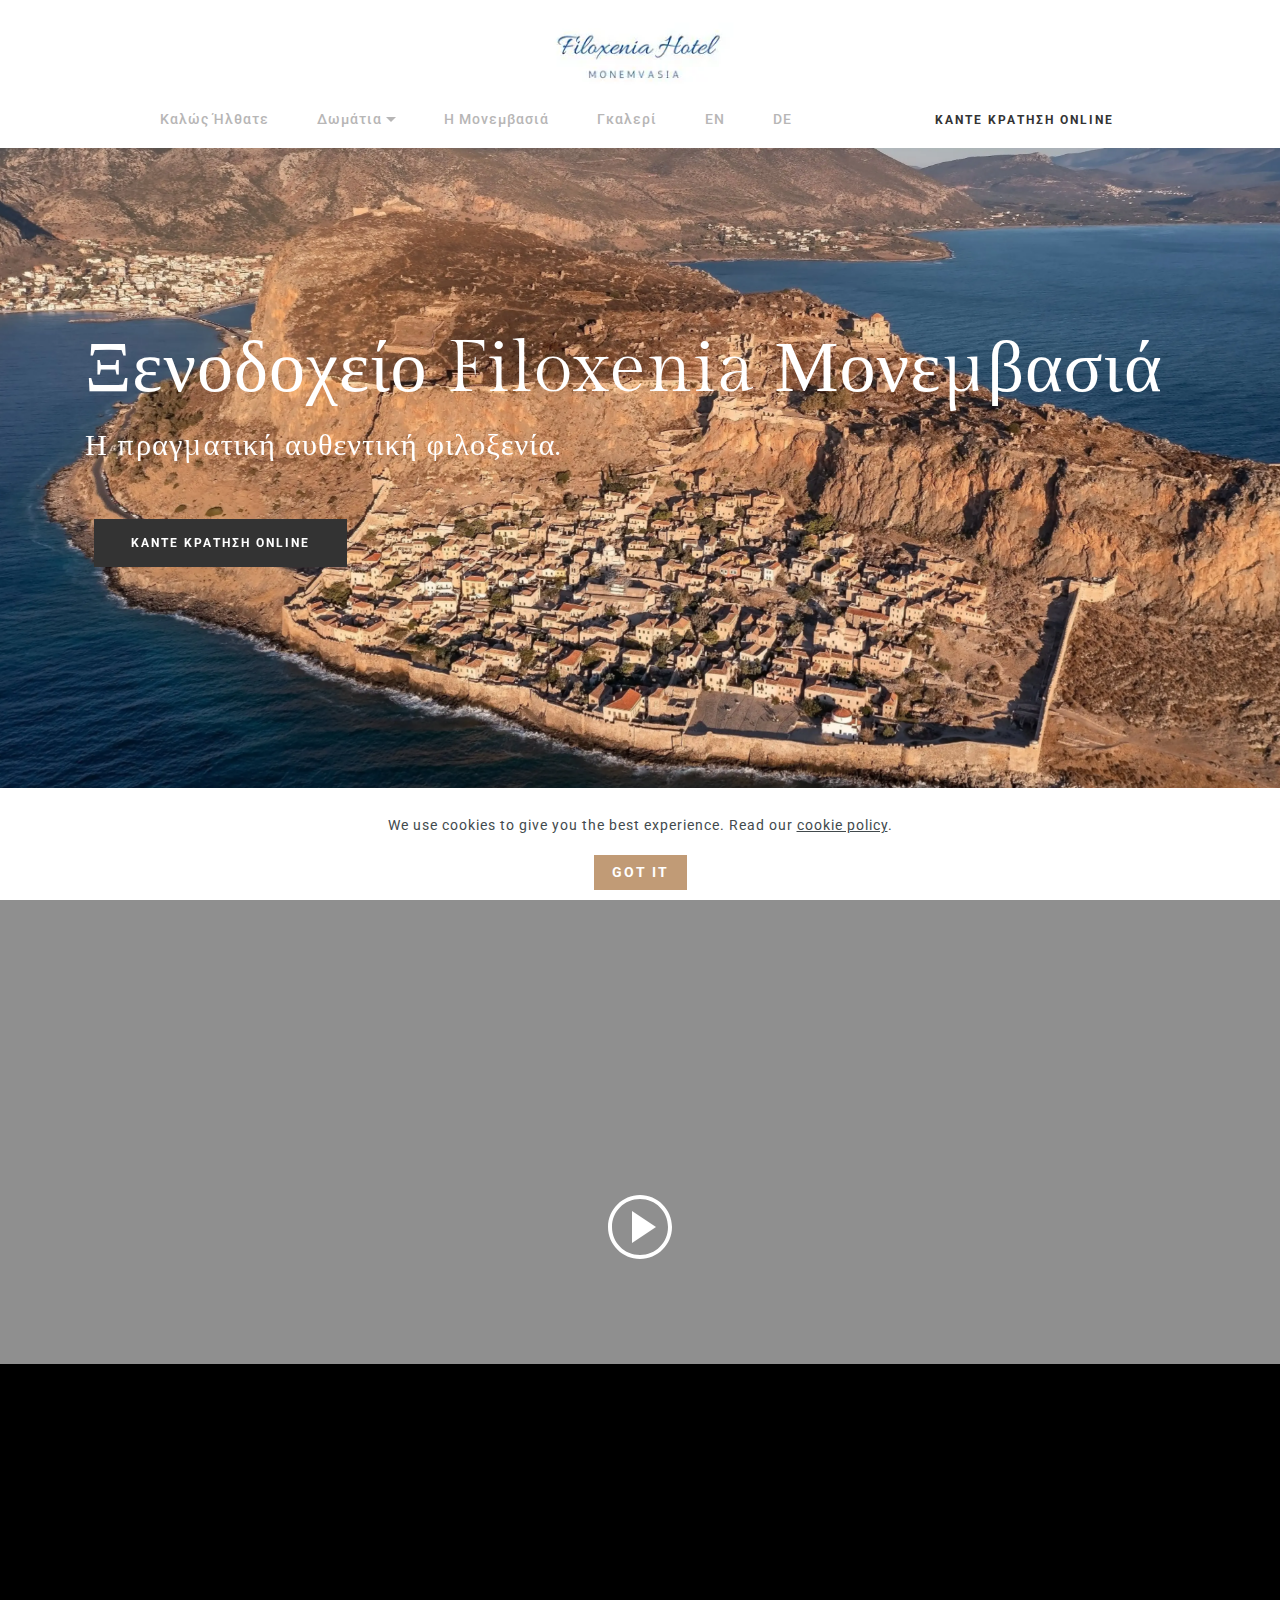
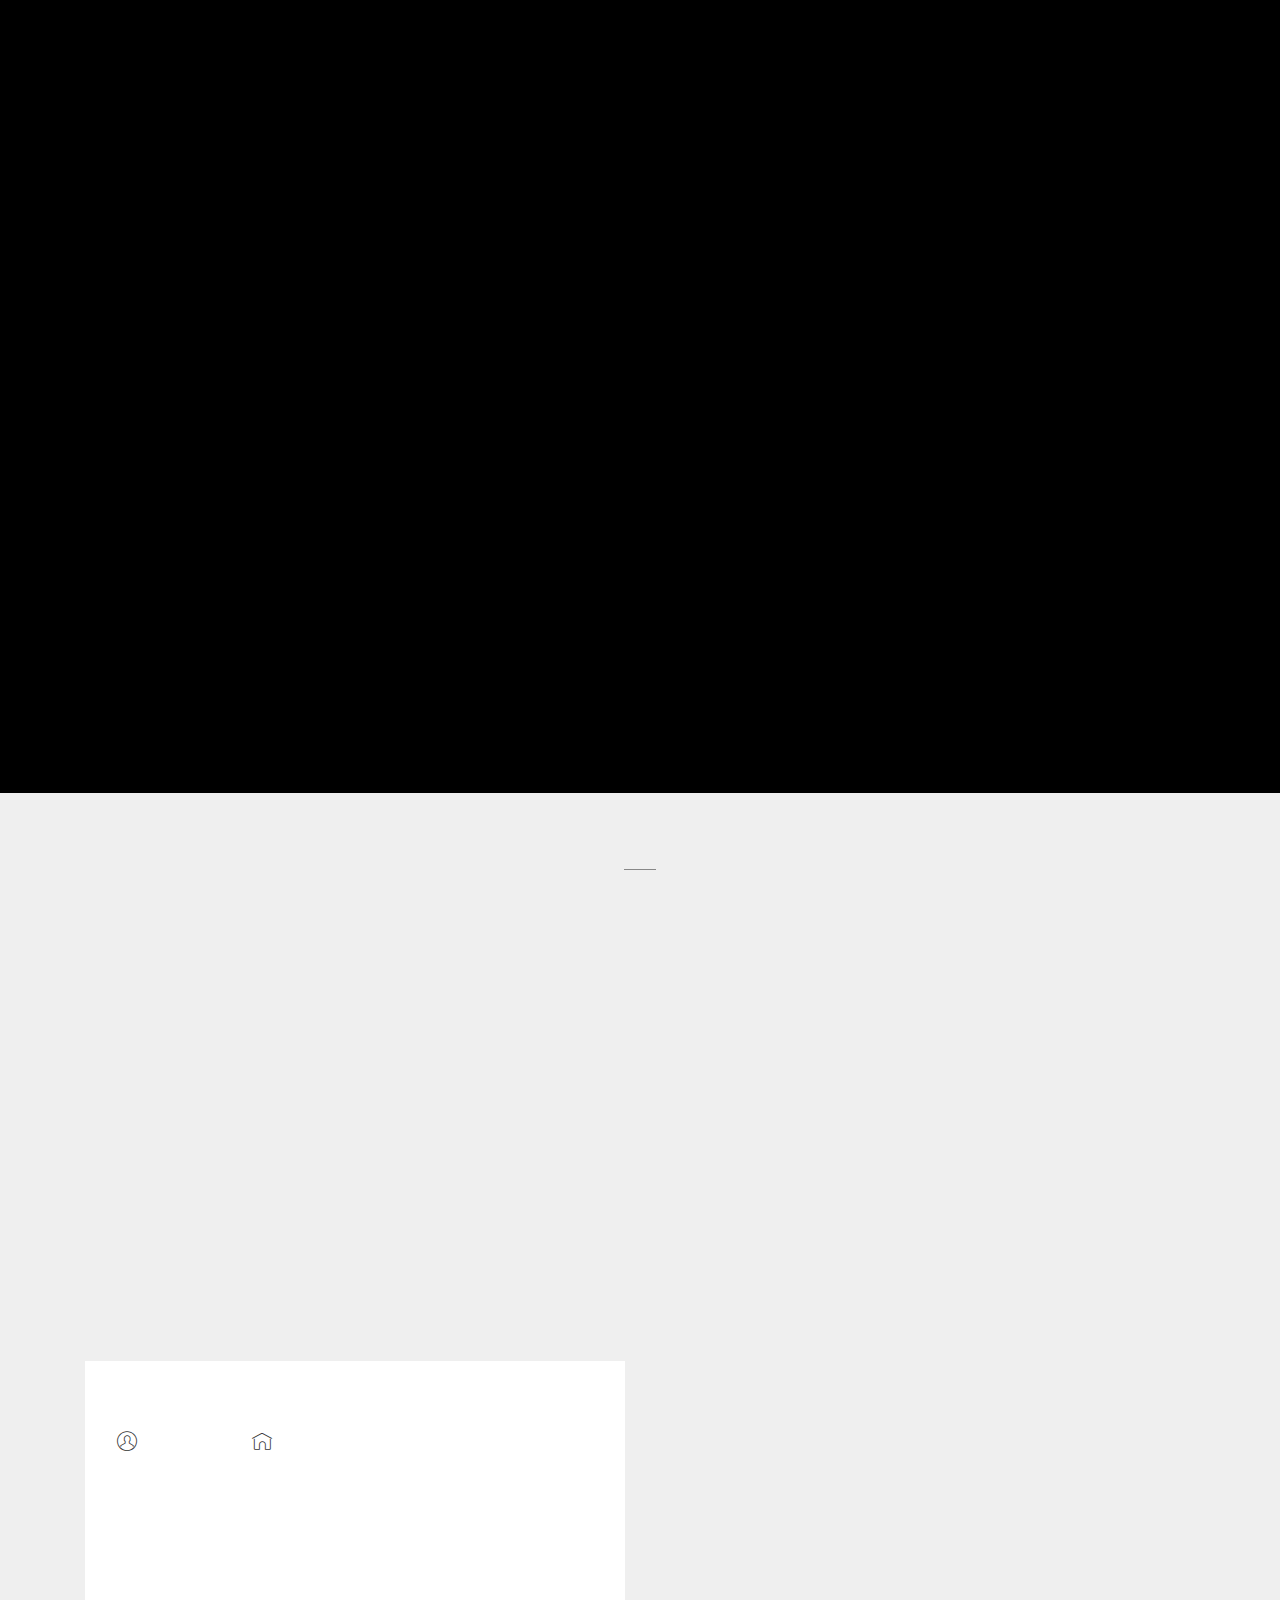
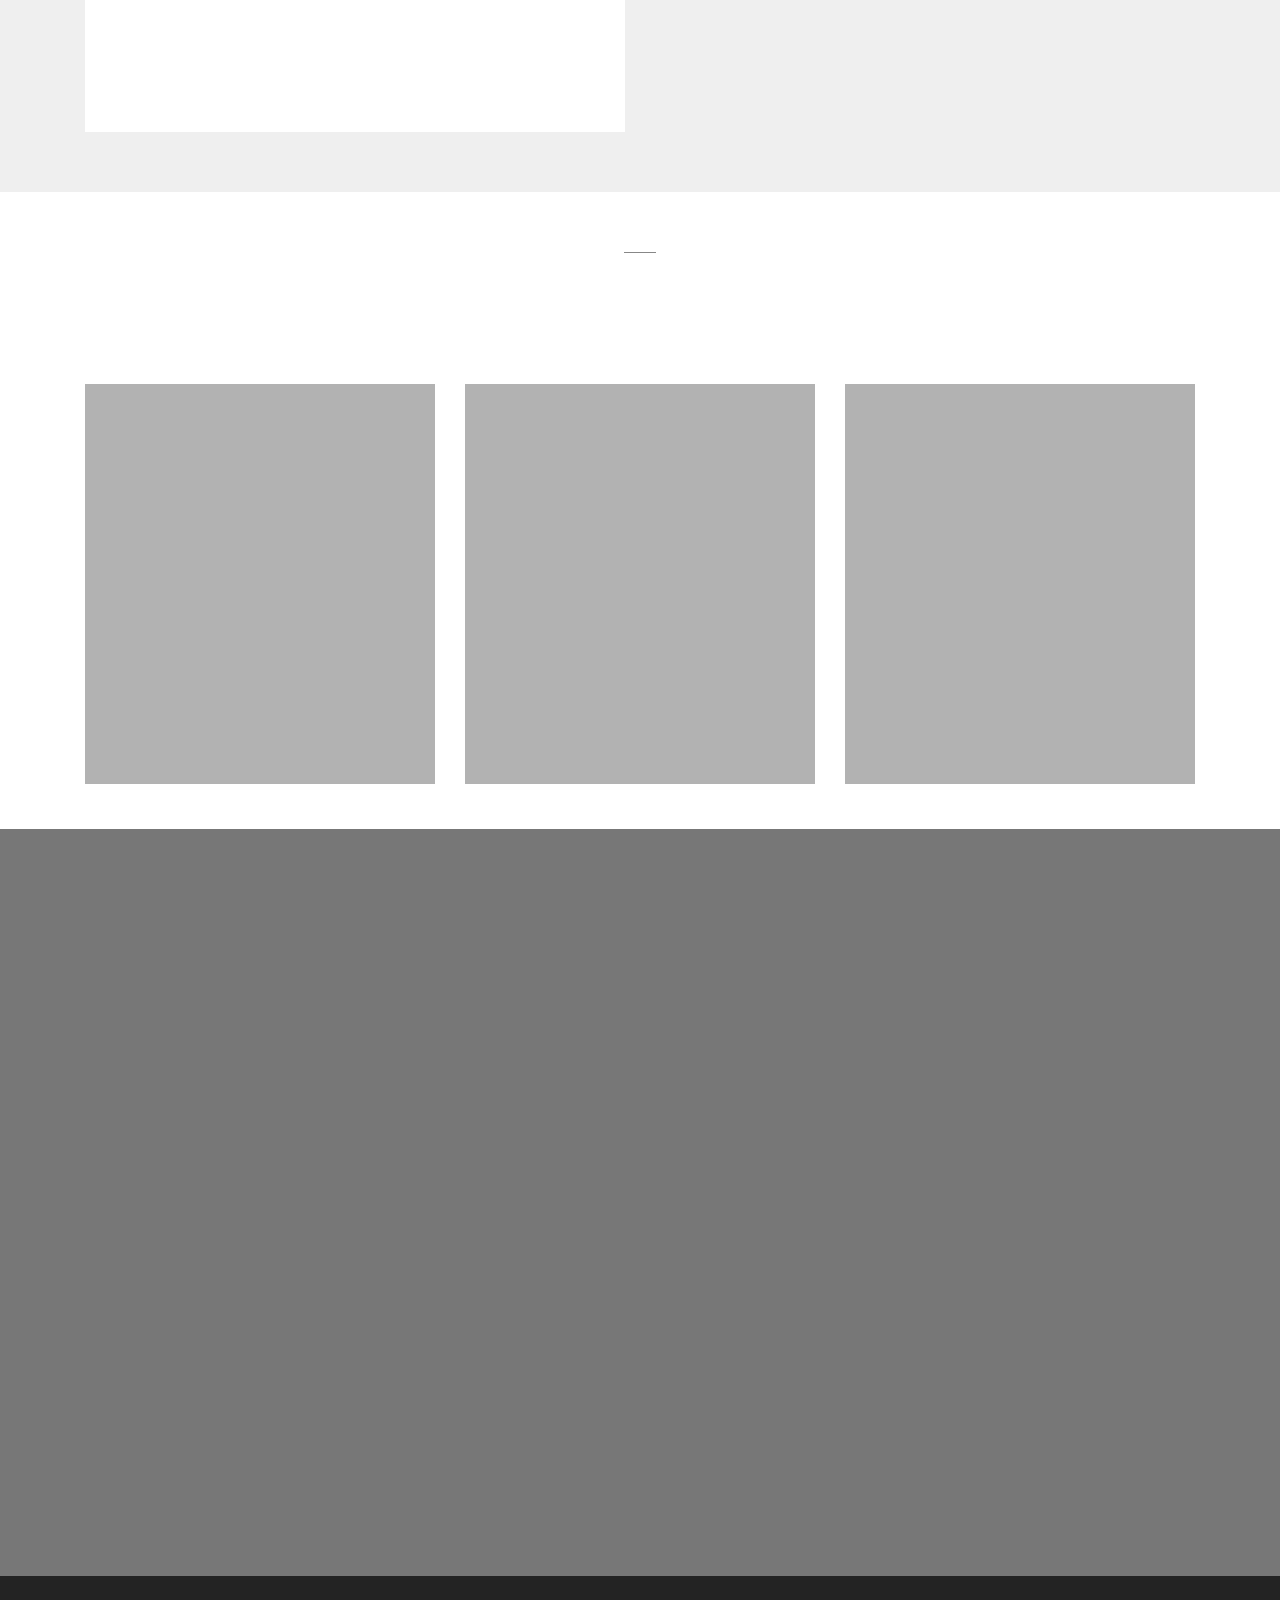
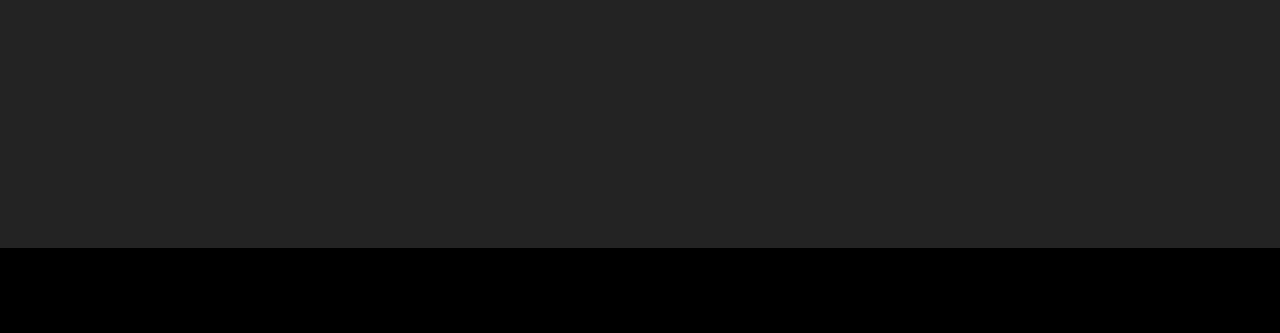
==== commit df9ac149: "create github pages" ====
--- a/index.html
+++ b/index.html
@@ -71,7 +71,7 @@
         <div class="navbar-brand">
             <span class="navbar-logo">
                 <a href="#">
-                    <img src="assets/images/logo-filoxenia-monemvasia.webp" alt="" style="height: 5.2rem;">
+                    <img src="assets/images/logo-filoxenia-monemvasia.webp" alt="" style="height: 5.7rem;">
                 </a>
             </span>
             
@@ -89,14 +89,14 @@
                     <a class="nav-link link text-warning text-primary display-7" href="index.html">Καλώς Ήλθατε</a>
                 </li>
                 <li class="nav-item dropdown">
-                    <a class="nav-link link text-warning dropdown-toggle display-7" href="#" data-toggle="dropdown-submenu" aria-expanded="true">Δωμάτια</a><div class="dropdown-menu"><a class="text-warning dropdown-item text-primary display-7" href="page1.html">Δίκλινο με θέα στην θάλασσα<br></a><a class="text-warning dropdown-item text-primary display-7" href="page5.html" aria-expanded="false">Δίκλινο με περιορισμένη θέα στη θάλασσα</a><a class="text-warning dropdown-item text-primary display-7" href="page3.html" aria-expanded="false">Τρίκλινο</a><a class="text-warning dropdown-item text-primary display-7" href="page2.html" aria-expanded="false">Superior δίκλινο με θέα στη θάλασσα</a><a class="text-warning dropdown-item text-primary display-7" href="page4.html" aria-expanded="false">Οικογενειακό δωμάτιο</a></div>
+                    <a class="nav-link link text-warning dropdown-toggle display-7" href="#" data-toggle="dropdown-submenu" aria-expanded="false">Δωμάτια</a><div class="dropdown-menu"><a class="text-warning dropdown-item text-primary display-7" href="page1.html">Δίκλινο με θέα στην θάλασσα<br></a><a class="text-warning dropdown-item text-primary display-7" href="page5.html" aria-expanded="false">Δίκλινο με περιορισμένη θέα στη θάλασσα</a><a class="text-warning dropdown-item text-primary display-7" href="page3.html" aria-expanded="false">Τρίκλινο</a><a class="text-warning dropdown-item text-primary display-7" href="page2.html" aria-expanded="false">Superior δίκλινο με θέα στη θάλασσα</a><a class="text-warning dropdown-item text-primary display-7" href="page4.html" aria-expanded="false">Οικογενειακό δωμάτιο</a></div>
                 </li>
                 <li class="nav-item">
                     <a class="nav-link link text-warning text-primary display-7" href="page6.html">Η Μονεμβασιά</a>
                 </li>
                 <li class="nav-item">
                     <a class="nav-link link text-warning text-primary display-7" href="page7.html">Γκαλερί</a>
-                </li><li class="nav-item"><a class="nav-link link text-warning text-primary display-7" href="https://filoxenia-monemvasia.mobirisesite.com/" aria-expanded="false">EN</a></li><li class="nav-item"><a class="nav-link link text-warning text-primary display-7" href="https://filoxenia-monemvasiade.mobirisesite.com/" aria-expanded="false">DE</a></li></ul>
+                </li><li class="nav-item"><a class="nav-link link text-warning text-primary display-7" href="https://filoxenia-monemvasia.gr" aria-expanded="false">EN</a></li><li class="nav-item"><a class="nav-link link text-warning text-primary display-7" href="https://de.filoxenia-monemvasia.gr" aria-expanded="false">DE</a></li></ul>
             <div class="icons-menu">
               <a href="index.html" target="_blank">
                 <span class="p-2 mbr-iconfont mbri-mobile"></span>
@@ -369,7 +369,7 @@
 				<p class="mbr-text form-text mbr-fonts-style m-0 pb-4 mbr-lighter display-7">Για οποιεσδήποτε ερωτήσεις θα χαρούμε να λάβουμε το μήνυμά σας:</p>
 				<div class="form1" data-form-type="formoid">
 					
-					<form action="https://mobirise.eu/" method="POST" class="mbr-form form-with-styler" data-form-title="Mobirise Form"><input type="hidden" name="email" data-form-email="true" value="ZVAbkD296myydOfPF44zsbpm/+fHE2U54uJsnEDELZtpDqaD7gJ6IrkJ56o+Yd2Smk3ca1MwtNG6PWBxK6sfJP8gLM1/aNAsXScy7IMDWsLHYtgiWEXeUgm7cQoqjq5H.OgOJVgAQSaw6lqJ7o1grEew0pvpQe4oY8J9OPbeDLtb/5xxRm/l05gZGPaNOmfT9MNZgYqQgoUeACd45MfhhZp3DO3oYJhWx5BndVKRh+/uwc4j3ieauooDjB88m37cR">
+					<form action="https://mobirise.eu/" method="POST" class="mbr-form form-with-styler" data-form-title="Mobirise Form"><input type="hidden" name="email" data-form-email="true" value="3SFf+RLtLyAvpyUkf9+bThts8X0AjAD5ms4PgzSDCgjcezusF56O7W7ki4THzlkj1BXNDOVs5MEtiny9qTf/CyV9SLrTXZ3ukgOKIsuBp/0MxU6EnIS2Kb31BzNedbKo.CRMtD/gZp8yIbmvVGCUVwgjXGCVcIlXfnDAZgZA0c0UgOqX9meTli3XyiPn/C/Cc9ifLwI+z1Hu4+idjeIs1FqSb4lf9OqmTnCl0wkj58uuWPjqsNJo9Bdk5b8aN4E9I">
 						<div class="row">
 							<div hidden="hidden" data-form-alert="" class="alert alert-success col-12">Thanks for filling
 								out the form!</div>
--- a/assets/mobirise/css/mbr-additional.css
+++ b/assets/mobirise/css/mbr-additional.css
@@ -607,7 +607,7 @@
   outline: none;
 }
 .cid-rzMgHGam4n a.nav-link:focus {
-  color: #ffffff !important;
+  color: #444444 !important;
 }
 .cid-rzMgHGam4n .navbar {
   min-height: 77px;
@@ -635,7 +635,7 @@
 }
 @media (min-width: 992px) {
   .cid-rzMgHGam4n .navbar.collapsed.opened:not(.navbar-short) .navbar-collapse {
-    max-height: calc(98.5vh - 5.2rem);
+    max-height: calc(98.5vh - 5.7rem);
   }
 }
 .cid-rzMgHGam4n .navbar.collapsed .navbar-collapse {
@@ -875,7 +875,7 @@
 }
 .cid-rzMgHGam4n .nav-link:hover,
 .cid-rzMgHGam4n .icons-menu .mbr-iconfont:hover {
-  color: #ffffff !important;
+  color: #444444 !important;
 }
 .cid-rzMgHGam4n .dropdown-item:hover {
   color: #2b6477 !important;
@@ -887,7 +887,7 @@
   bottom: -0.5rem;
   width: 0;
   left: -1rem;
-  background: #ffffff;
+  background: #444444;
   transition: width 0.3s ease-in;
 }
 .cid-rzMgHGam4n .dropdown-menu {
@@ -1484,7 +1484,7 @@
   outline: none;
 }
 .cid-tWHTuwVwX8 a.nav-link:focus {
-  color: #ffffff !important;
+  color: #444444 !important;
 }
 .cid-tWHTuwVwX8 .navbar {
   min-height: 77px;
@@ -1512,7 +1512,7 @@
 }
 @media (min-width: 992px) {
   .cid-tWHTuwVwX8 .navbar.collapsed.opened:not(.navbar-short) .navbar-collapse {
-    max-height: calc(98.5vh - 5.2rem);
+    max-height: calc(98.5vh - 5.7rem);
   }
 }
 .cid-tWHTuwVwX8 .navbar.collapsed .navbar-collapse {
@@ -1752,7 +1752,7 @@
 }
 .cid-tWHTuwVwX8 .nav-link:hover,
 .cid-tWHTuwVwX8 .icons-menu .mbr-iconfont:hover {
-  color: #ffffff !important;
+  color: #444444 !important;
 }
 .cid-tWHTuwVwX8 .dropdown-item:hover {
   color: #2b6477 !important;
@@ -1764,7 +1764,7 @@
   bottom: -0.5rem;
   width: 0;
   left: -1rem;
-  background: #ffffff;
+  background: #444444;
   transition: width 0.3s ease-in;
 }
 .cid-tWHTuwVwX8 .dropdown-menu {
@@ -2275,7 +2275,7 @@
   outline: none;
 }
 .cid-tWIgUN8uxw a.nav-link:focus {
-  color: #ffffff !important;
+  color: #444444 !important;
 }
 .cid-tWIgUN8uxw .navbar {
   min-height: 77px;
@@ -2303,7 +2303,7 @@
 }
 @media (min-width: 992px) {
   .cid-tWIgUN8uxw .navbar.collapsed.opened:not(.navbar-short) .navbar-collapse {
-    max-height: calc(98.5vh - 5.2rem);
+    max-height: calc(98.5vh - 5.7rem);
   }
 }
 .cid-tWIgUN8uxw .navbar.collapsed .navbar-collapse {
@@ -2543,7 +2543,7 @@
 }
 .cid-tWIgUN8uxw .nav-link:hover,
 .cid-tWIgUN8uxw .icons-menu .mbr-iconfont:hover {
-  color: #ffffff !important;
+  color: #444444 !important;
 }
 .cid-tWIgUN8uxw .dropdown-item:hover {
   color: #2b6477 !important;
@@ -2555,7 +2555,7 @@
   bottom: -0.5rem;
   width: 0;
   left: -1rem;
-  background: #ffffff;
+  background: #444444;
   transition: width 0.3s ease-in;
 }
 .cid-tWIgUN8uxw .dropdown-menu {
@@ -3066,7 +3066,7 @@
   outline: none;
 }
 .cid-tWIiybFCIT a.nav-link:focus {
-  color: #ffffff !important;
+  color: #444444 !important;
 }
 .cid-tWIiybFCIT .navbar {
   min-height: 77px;
@@ -3094,7 +3094,7 @@
 }
 @media (min-width: 992px) {
   .cid-tWIiybFCIT .navbar.collapsed.opened:not(.navbar-short) .navbar-collapse {
-    max-height: calc(98.5vh - 5.2rem);
+    max-height: calc(98.5vh - 5.7rem);
   }
 }
 .cid-tWIiybFCIT .navbar.collapsed .navbar-collapse {
@@ -3334,7 +3334,7 @@
 }
 .cid-tWIiybFCIT .nav-link:hover,
 .cid-tWIiybFCIT .icons-menu .mbr-iconfont:hover {
-  color: #ffffff !important;
+  color: #444444 !important;
 }
 .cid-tWIiybFCIT .dropdown-item:hover {
   color: #2b6477 !important;
@@ -3346,7 +3346,7 @@
   bottom: -0.5rem;
   width: 0;
   left: -1rem;
-  background: #ffffff;
+  background: #444444;
   transition: width 0.3s ease-in;
 }
 .cid-tWIiybFCIT .dropdown-menu {
@@ -3857,7 +3857,7 @@
   outline: none;
 }
 .cid-tWIjnneYNR a.nav-link:focus {
-  color: #ffffff !important;
+  color: #444444 !important;
 }
 .cid-tWIjnneYNR .navbar {
   min-height: 77px;
@@ -3885,7 +3885,7 @@
 }
 @media (min-width: 992px) {
   .cid-tWIjnneYNR .navbar.collapsed.opened:not(.navbar-short) .navbar-collapse {
-    max-height: calc(98.5vh - 5.2rem);
+    max-height: calc(98.5vh - 5.7rem);
   }
 }
 .cid-tWIjnneYNR .navbar.collapsed .navbar-collapse {
@@ -4125,7 +4125,7 @@
 }
 .cid-tWIjnneYNR .nav-link:hover,
 .cid-tWIjnneYNR .icons-menu .mbr-iconfont:hover {
-  color: #ffffff !important;
+  color: #444444 !important;
 }
 .cid-tWIjnneYNR .dropdown-item:hover {
   color: #2b6477 !important;
@@ -4137,7 +4137,7 @@
   bottom: -0.5rem;
   width: 0;
   left: -1rem;
-  background: #ffffff;
+  background: #444444;
   transition: width 0.3s ease-in;
 }
 .cid-tWIjnneYNR .dropdown-menu {
@@ -4648,7 +4648,7 @@
   outline: none;
 }
 .cid-tWIku85WRH a.nav-link:focus {
-  color: #ffffff !important;
+  color: #444444 !important;
 }
 .cid-tWIku85WRH .navbar {
   min-height: 77px;
@@ -4676,7 +4676,7 @@
 }
 @media (min-width: 992px) {
   .cid-tWIku85WRH .navbar.collapsed.opened:not(.navbar-short) .navbar-collapse {
-    max-height: calc(98.5vh - 5.2rem);
+    max-height: calc(98.5vh - 5.7rem);
   }
 }
 .cid-tWIku85WRH .navbar.collapsed .navbar-collapse {
@@ -4916,7 +4916,7 @@
 }
 .cid-tWIku85WRH .nav-link:hover,
 .cid-tWIku85WRH .icons-menu .mbr-iconfont:hover {
-  color: #ffffff !important;
+  color: #444444 !important;
 }
 .cid-tWIku85WRH .dropdown-item:hover {
   color: #2b6477 !important;
@@ -4928,7 +4928,7 @@
   bottom: -0.5rem;
   width: 0;
   left: -1rem;
-  background: #ffffff;
+  background: #444444;
   transition: width 0.3s ease-in;
 }
 .cid-tWIku85WRH .dropdown-menu {
@@ -5439,7 +5439,7 @@
   outline: none;
 }
 .cid-tWImlnWuY2 a.nav-link:focus {
-  color: #ffffff !important;
+  color: #444444 !important;
 }
 .cid-tWImlnWuY2 .navbar {
   min-height: 77px;
@@ -5467,7 +5467,7 @@
 }
 @media (min-width: 992px) {
   .cid-tWImlnWuY2 .navbar.collapsed.opened:not(.navbar-short) .navbar-collapse {
-    max-height: calc(98.5vh - 5.2rem);
+    max-height: calc(98.5vh - 5.7rem);
   }
 }
 .cid-tWImlnWuY2 .navbar.collapsed .navbar-collapse {
@@ -5707,7 +5707,7 @@
 }
 .cid-tWImlnWuY2 .nav-link:hover,
 .cid-tWImlnWuY2 .icons-menu .mbr-iconfont:hover {
-  color: #ffffff !important;
+  color: #444444 !important;
 }
 .cid-tWImlnWuY2 .dropdown-item:hover {
   color: #2b6477 !important;
@@ -5719,7 +5719,7 @@
   bottom: -0.5rem;
   width: 0;
   left: -1rem;
-  background: #ffffff;
+  background: #444444;
   transition: width 0.3s ease-in;
 }
 .cid-tWImlnWuY2 .dropdown-menu {
@@ -6140,7 +6140,7 @@
   outline: none;
 }
 .cid-tWIAHuIQJc a.nav-link:focus {
-  color: #ffffff !important;
+  color: #444444 !important;
 }
 .cid-tWIAHuIQJc .navbar {
   min-height: 77px;
@@ -6168,7 +6168,7 @@
 }
 @media (min-width: 992px) {
   .cid-tWIAHuIQJc .navbar.collapsed.opened:not(.navbar-short) .navbar-collapse {
-    max-height: calc(98.5vh - 5.2rem);
+    max-height: calc(98.5vh - 5.7rem);
   }
 }
 .cid-tWIAHuIQJc .navbar.collapsed .navbar-collapse {
@@ -6408,7 +6408,7 @@
 }
 .cid-tWIAHuIQJc .nav-link:hover,
 .cid-tWIAHuIQJc .icons-menu .mbr-iconfont:hover {
-  color: #ffffff !important;
+  color: #444444 !important;
 }
 .cid-tWIAHuIQJc .dropdown-item:hover {
   color: #2b6477 !important;
@@ -6420,7 +6420,7 @@
   bottom: -0.5rem;
   width: 0;
   left: -1rem;
-  background: #ffffff;
+  background: #444444;
   transition: width 0.3s ease-in;
 }
 .cid-tWIAHuIQJc .dropdown-menu {
--- a/assets/mobirise/css/mbr-additional.css
+++ b/assets/mobirise/css/mbr-additional.css
@@ -607,7 +607,7 @@
   outline: none;
 }
 .cid-rzMgHGam4n a.nav-link:focus {
-  color: #ffffff !important;
+  color: #444444 !important;
 }
 .cid-rzMgHGam4n .navbar {
   min-height: 77px;
@@ -635,7 +635,7 @@
 }
 @media (min-width: 992px) {
   .cid-rzMgHGam4n .navbar.collapsed.opened:not(.navbar-short) .navbar-collapse {
-    max-height: calc(98.5vh - 5.2rem);
+    max-height: calc(98.5vh - 5.7rem);
   }
 }
 .cid-rzMgHGam4n .navbar.collapsed .navbar-collapse {
@@ -875,7 +875,7 @@
 }
 .cid-rzMgHGam4n .nav-link:hover,
 .cid-rzMgHGam4n .icons-menu .mbr-iconfont:hover {
-  color: #ffffff !important;
+  color: #444444 !important;
 }
 .cid-rzMgHGam4n .dropdown-item:hover {
   color: #2b6477 !important;
@@ -887,7 +887,7 @@
   bottom: -0.5rem;
   width: 0;
   left: -1rem;
-  background: #ffffff;
+  background: #444444;
   transition: width 0.3s ease-in;
 }
 .cid-rzMgHGam4n .dropdown-menu {
@@ -1484,7 +1484,7 @@
   outline: none;
 }
 .cid-tWHTuwVwX8 a.nav-link:focus {
-  color: #ffffff !important;
+  color: #444444 !important;
 }
 .cid-tWHTuwVwX8 .navbar {
   min-height: 77px;
@@ -1512,7 +1512,7 @@
 }
 @media (min-width: 992px) {
   .cid-tWHTuwVwX8 .navbar.collapsed.opened:not(.navbar-short) .navbar-collapse {
-    max-height: calc(98.5vh - 5.2rem);
+    max-height: calc(98.5vh - 5.7rem);
   }
 }
 .cid-tWHTuwVwX8 .navbar.collapsed .navbar-collapse {
@@ -1752,7 +1752,7 @@
 }
 .cid-tWHTuwVwX8 .nav-link:hover,
 .cid-tWHTuwVwX8 .icons-menu .mbr-iconfont:hover {
-  color: #ffffff !important;
+  color: #444444 !important;
 }
 .cid-tWHTuwVwX8 .dropdown-item:hover {
   color: #2b6477 !important;
@@ -1764,7 +1764,7 @@
   bottom: -0.5rem;
   width: 0;
   left: -1rem;
-  background: #ffffff;
+  background: #444444;
   transition: width 0.3s ease-in;
 }
 .cid-tWHTuwVwX8 .dropdown-menu {
@@ -2275,7 +2275,7 @@
   outline: none;
 }
 .cid-tWIgUN8uxw a.nav-link:focus {
-  color: #ffffff !important;
+  color: #444444 !important;
 }
 .cid-tWIgUN8uxw .navbar {
   min-height: 77px;
@@ -2303,7 +2303,7 @@
 }
 @media (min-width: 992px) {
   .cid-tWIgUN8uxw .navbar.collapsed.opened:not(.navbar-short) .navbar-collapse {
-    max-height: calc(98.5vh - 5.2rem);
+    max-height: calc(98.5vh - 5.7rem);
   }
 }
 .cid-tWIgUN8uxw .navbar.collapsed .navbar-collapse {
@@ -2543,7 +2543,7 @@
 }
 .cid-tWIgUN8uxw .nav-link:hover,
 .cid-tWIgUN8uxw .icons-menu .mbr-iconfont:hover {
-  color: #ffffff !important;
+  color: #444444 !important;
 }
 .cid-tWIgUN8uxw .dropdown-item:hover {
   color: #2b6477 !important;
@@ -2555,7 +2555,7 @@
   bottom: -0.5rem;
   width: 0;
   left: -1rem;
-  background: #ffffff;
+  background: #444444;
   transition: width 0.3s ease-in;
 }
 .cid-tWIgUN8uxw .dropdown-menu {
@@ -3066,7 +3066,7 @@
   outline: none;
 }
 .cid-tWIiybFCIT a.nav-link:focus {
-  color: #ffffff !important;
+  color: #444444 !important;
 }
 .cid-tWIiybFCIT .navbar {
   min-height: 77px;
@@ -3094,7 +3094,7 @@
 }
 @media (min-width: 992px) {
   .cid-tWIiybFCIT .navbar.collapsed.opened:not(.navbar-short) .navbar-collapse {
-    max-height: calc(98.5vh - 5.2rem);
+    max-height: calc(98.5vh - 5.7rem);
   }
 }
 .cid-tWIiybFCIT .navbar.collapsed .navbar-collapse {
@@ -3334,7 +3334,7 @@
 }
 .cid-tWIiybFCIT .nav-link:hover,
 .cid-tWIiybFCIT .icons-menu .mbr-iconfont:hover {
-  color: #ffffff !important;
+  color: #444444 !important;
 }
 .cid-tWIiybFCIT .dropdown-item:hover {
   color: #2b6477 !important;
@@ -3346,7 +3346,7 @@
   bottom: -0.5rem;
   width: 0;
   left: -1rem;
-  background: #ffffff;
+  background: #444444;
   transition: width 0.3s ease-in;
 }
 .cid-tWIiybFCIT .dropdown-menu {
@@ -3857,7 +3857,7 @@
   outline: none;
 }
 .cid-tWIjnneYNR a.nav-link:focus {
-  color: #ffffff !important;
+  color: #444444 !important;
 }
 .cid-tWIjnneYNR .navbar {
   min-height: 77px;
@@ -3885,7 +3885,7 @@
 }
 @media (min-width: 992px) {
   .cid-tWIjnneYNR .navbar.collapsed.opened:not(.navbar-short) .navbar-collapse {
-    max-height: calc(98.5vh - 5.2rem);
+    max-height: calc(98.5vh - 5.7rem);
   }
 }
 .cid-tWIjnneYNR .navbar.collapsed .navbar-collapse {
@@ -4125,7 +4125,7 @@
 }
 .cid-tWIjnneYNR .nav-link:hover,
 .cid-tWIjnneYNR .icons-menu .mbr-iconfont:hover {
-  color: #ffffff !important;
+  color: #444444 !important;
 }
 .cid-tWIjnneYNR .dropdown-item:hover {
   color: #2b6477 !important;
@@ -4137,7 +4137,7 @@
   bottom: -0.5rem;
   width: 0;
   left: -1rem;
-  background: #ffffff;
+  background: #444444;
   transition: width 0.3s ease-in;
 }
 .cid-tWIjnneYNR .dropdown-menu {
@@ -4648,7 +4648,7 @@
   outline: none;
 }
 .cid-tWIku85WRH a.nav-link:focus {
-  color: #ffffff !important;
+  color: #444444 !important;
 }
 .cid-tWIku85WRH .navbar {
   min-height: 77px;
@@ -4676,7 +4676,7 @@
 }
 @media (min-width: 992px) {
   .cid-tWIku85WRH .navbar.collapsed.opened:not(.navbar-short) .navbar-collapse {
-    max-height: calc(98.5vh - 5.2rem);
+    max-height: calc(98.5vh - 5.7rem);
   }
 }
 .cid-tWIku85WRH .navbar.collapsed .navbar-collapse {
@@ -4916,7 +4916,7 @@
 }
 .cid-tWIku85WRH .nav-link:hover,
 .cid-tWIku85WRH .icons-menu .mbr-iconfont:hover {
-  color: #ffffff !important;
+  color: #444444 !important;
 }
 .cid-tWIku85WRH .dropdown-item:hover {
   color: #2b6477 !important;
@@ -4928,7 +4928,7 @@
   bottom: -0.5rem;
   width: 0;
   left: -1rem;
-  background: #ffffff;
+  background: #444444;
   transition: width 0.3s ease-in;
 }
 .cid-tWIku85WRH .dropdown-menu {
@@ -5439,7 +5439,7 @@
   outline: none;
 }
 .cid-tWImlnWuY2 a.nav-link:focus {
-  color: #ffffff !important;
+  color: #444444 !important;
 }
 .cid-tWImlnWuY2 .navbar {
   min-height: 77px;
@@ -5467,7 +5467,7 @@
 }
 @media (min-width: 992px) {
   .cid-tWImlnWuY2 .navbar.collapsed.opened:not(.navbar-short) .navbar-collapse {
-    max-height: calc(98.5vh - 5.2rem);
+    max-height: calc(98.5vh - 5.7rem);
   }
 }
 .cid-tWImlnWuY2 .navbar.collapsed .navbar-collapse {
@@ -5707,7 +5707,7 @@
 }
 .cid-tWImlnWuY2 .nav-link:hover,
 .cid-tWImlnWuY2 .icons-menu .mbr-iconfont:hover {
-  color: #ffffff !important;
+  color: #444444 !important;
 }
 .cid-tWImlnWuY2 .dropdown-item:hover {
   color: #2b6477 !important;
@@ -5719,7 +5719,7 @@
   bottom: -0.5rem;
   width: 0;
   left: -1rem;
-  background: #ffffff;
+  background: #444444;
   transition: width 0.3s ease-in;
 }
 .cid-tWImlnWuY2 .dropdown-menu {
@@ -6140,7 +6140,7 @@
   outline: none;
 }
 .cid-tWIAHuIQJc a.nav-link:focus {
-  color: #ffffff !important;
+  color: #444444 !important;
 }
 .cid-tWIAHuIQJc .navbar {
   min-height: 77px;
@@ -6168,7 +6168,7 @@
 }
 @media (min-width: 992px) {
   .cid-tWIAHuIQJc .navbar.collapsed.opened:not(.navbar-short) .navbar-collapse {
-    max-height: calc(98.5vh - 5.2rem);
+    max-height: calc(98.5vh - 5.7rem);
   }
 }
 .cid-tWIAHuIQJc .navbar.collapsed .navbar-collapse {
@@ -6408,7 +6408,7 @@
 }
 .cid-tWIAHuIQJc .nav-link:hover,
 .cid-tWIAHuIQJc .icons-menu .mbr-iconfont:hover {
-  color: #ffffff !important;
+  color: #444444 !important;
 }
 .cid-tWIAHuIQJc .dropdown-item:hover {
   color: #2b6477 !important;
@@ -6420,7 +6420,7 @@
   bottom: -0.5rem;
   width: 0;
   left: -1rem;
-  background: #ffffff;
+  background: #444444;
   transition: width 0.3s ease-in;
 }
 .cid-tWIAHuIQJc .dropdown-menu {
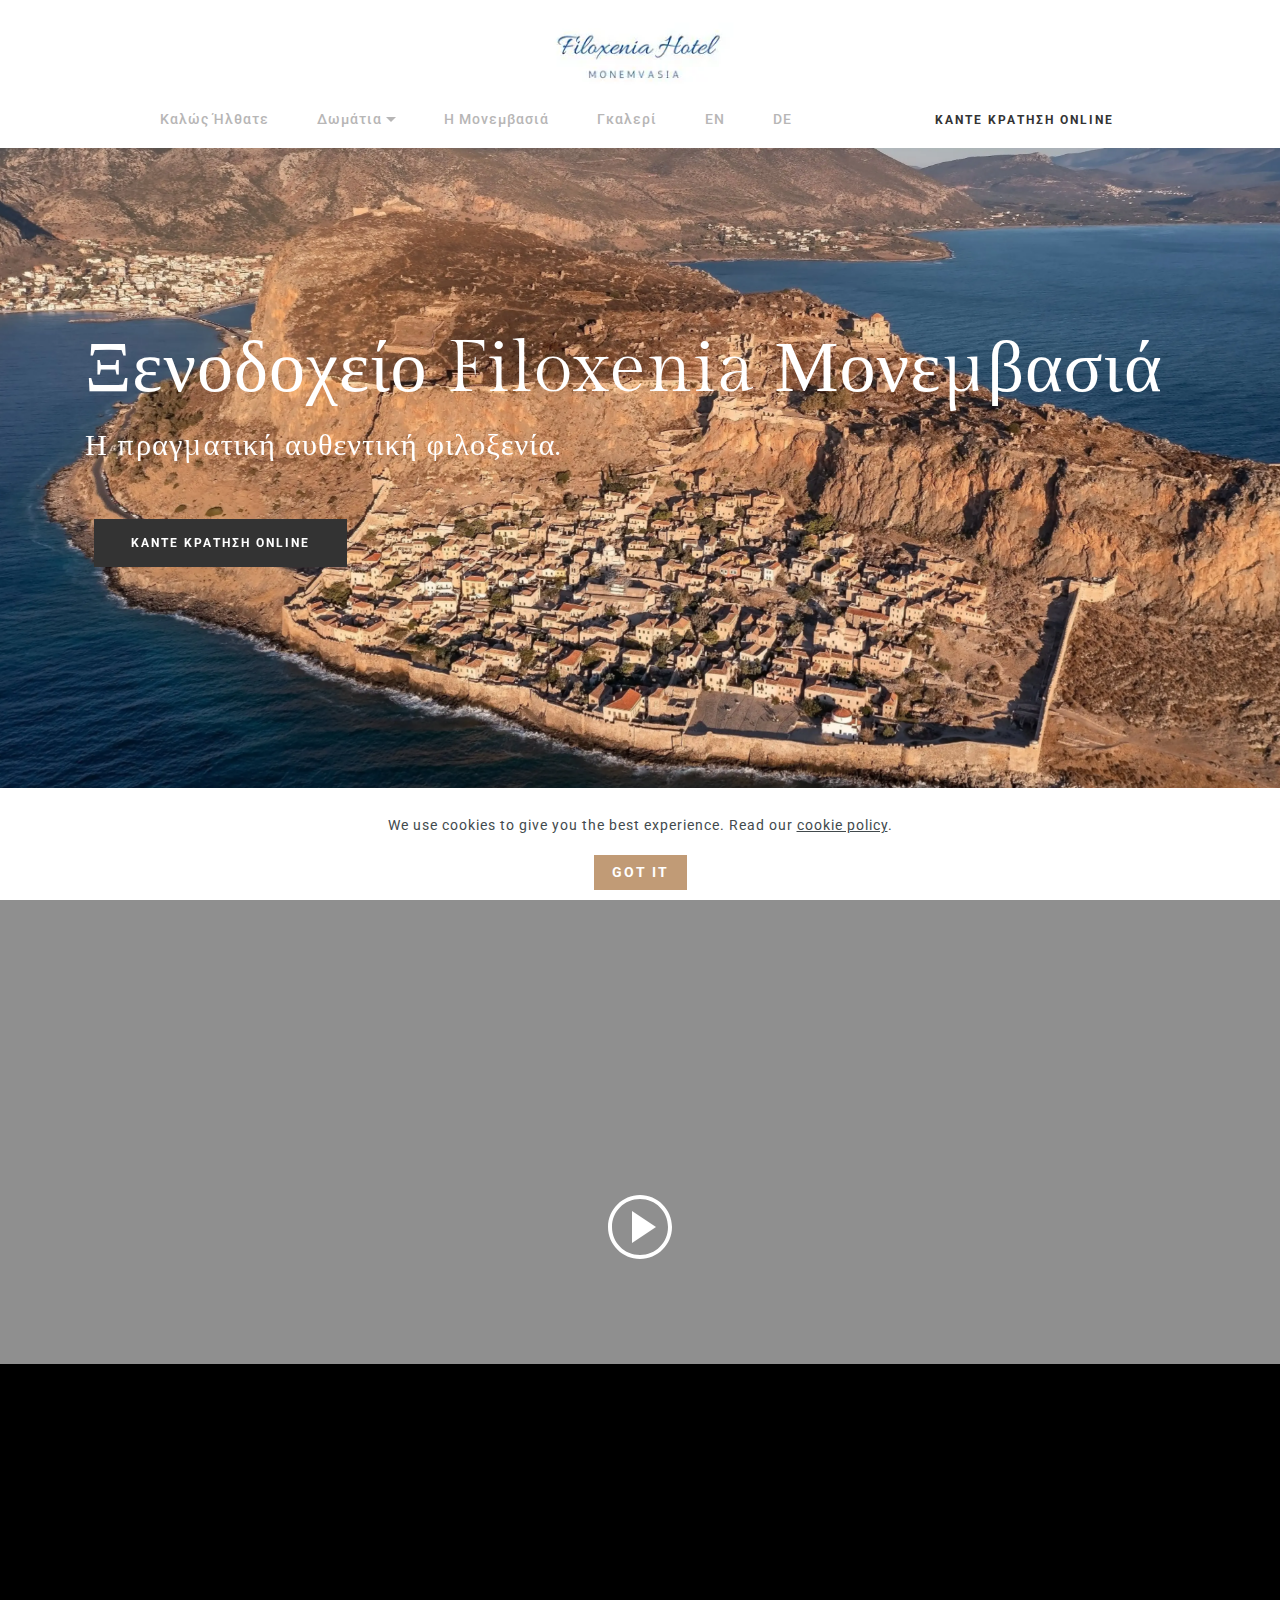
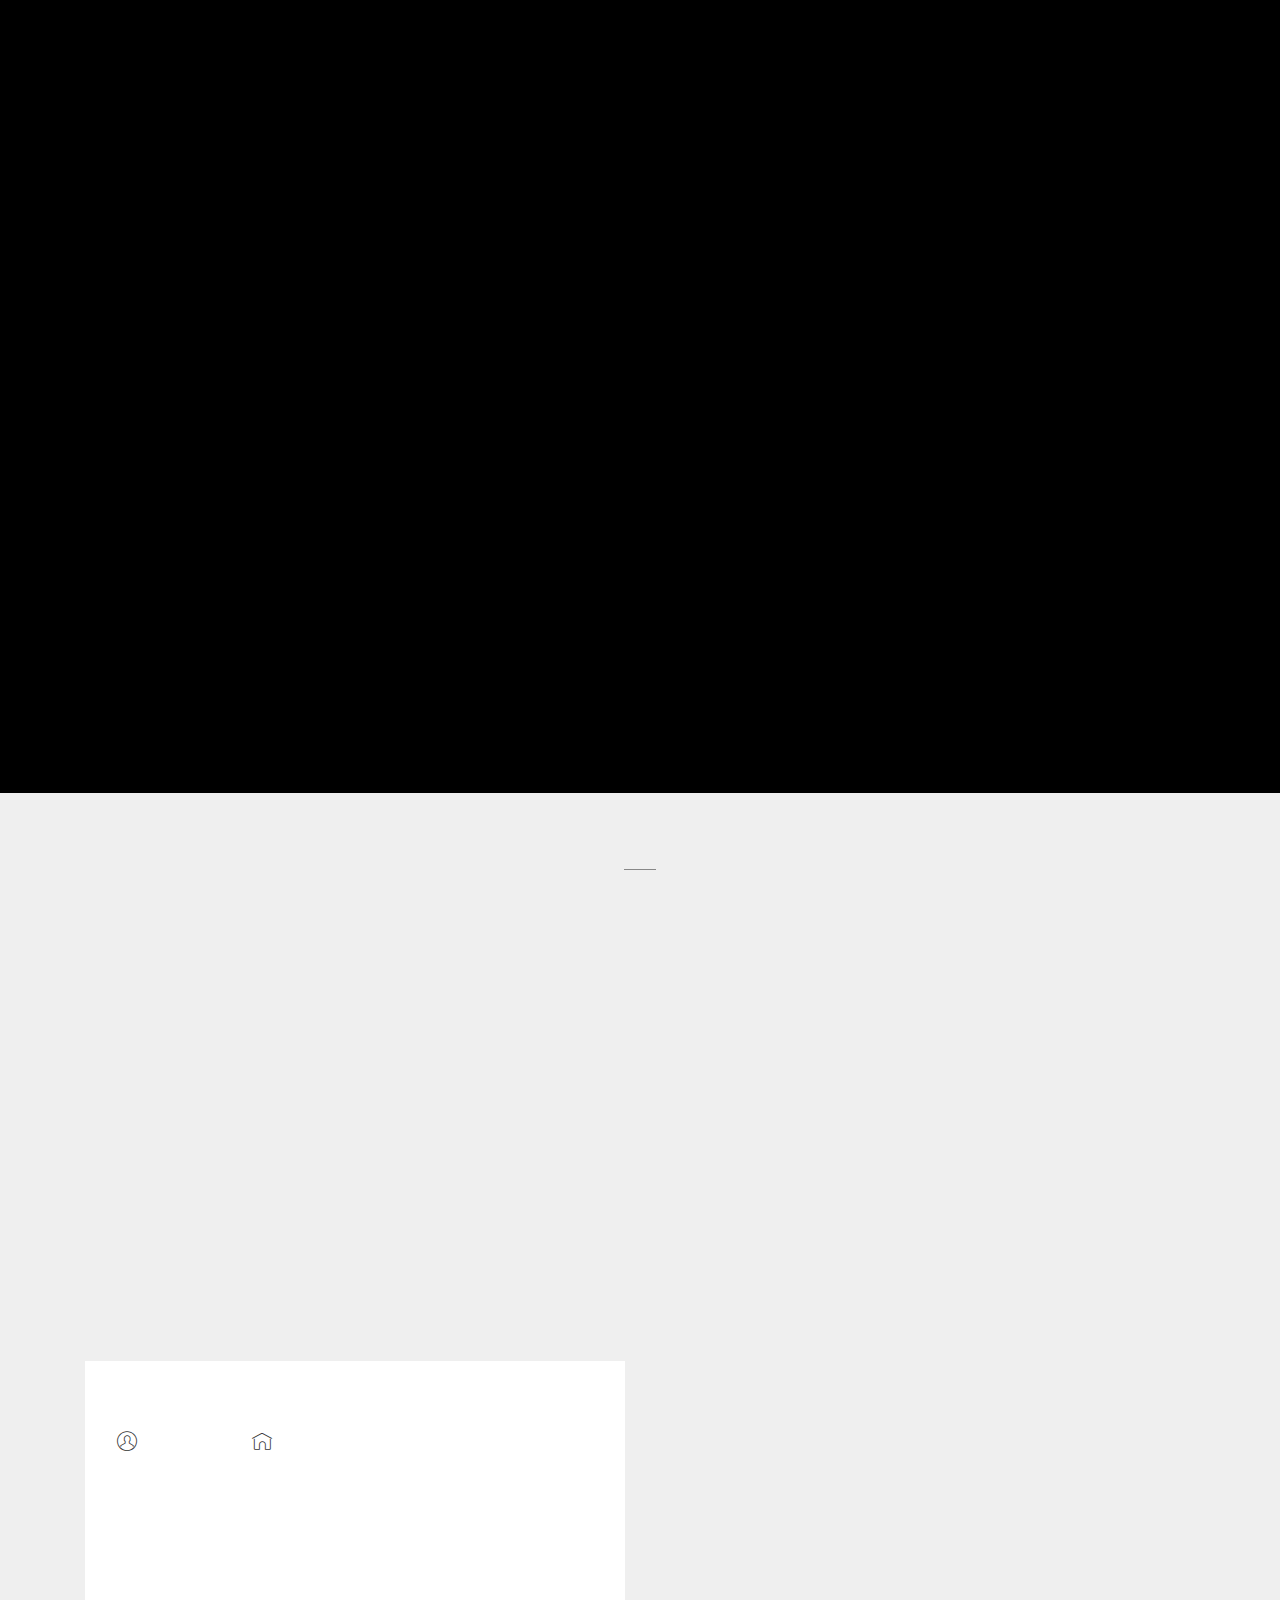
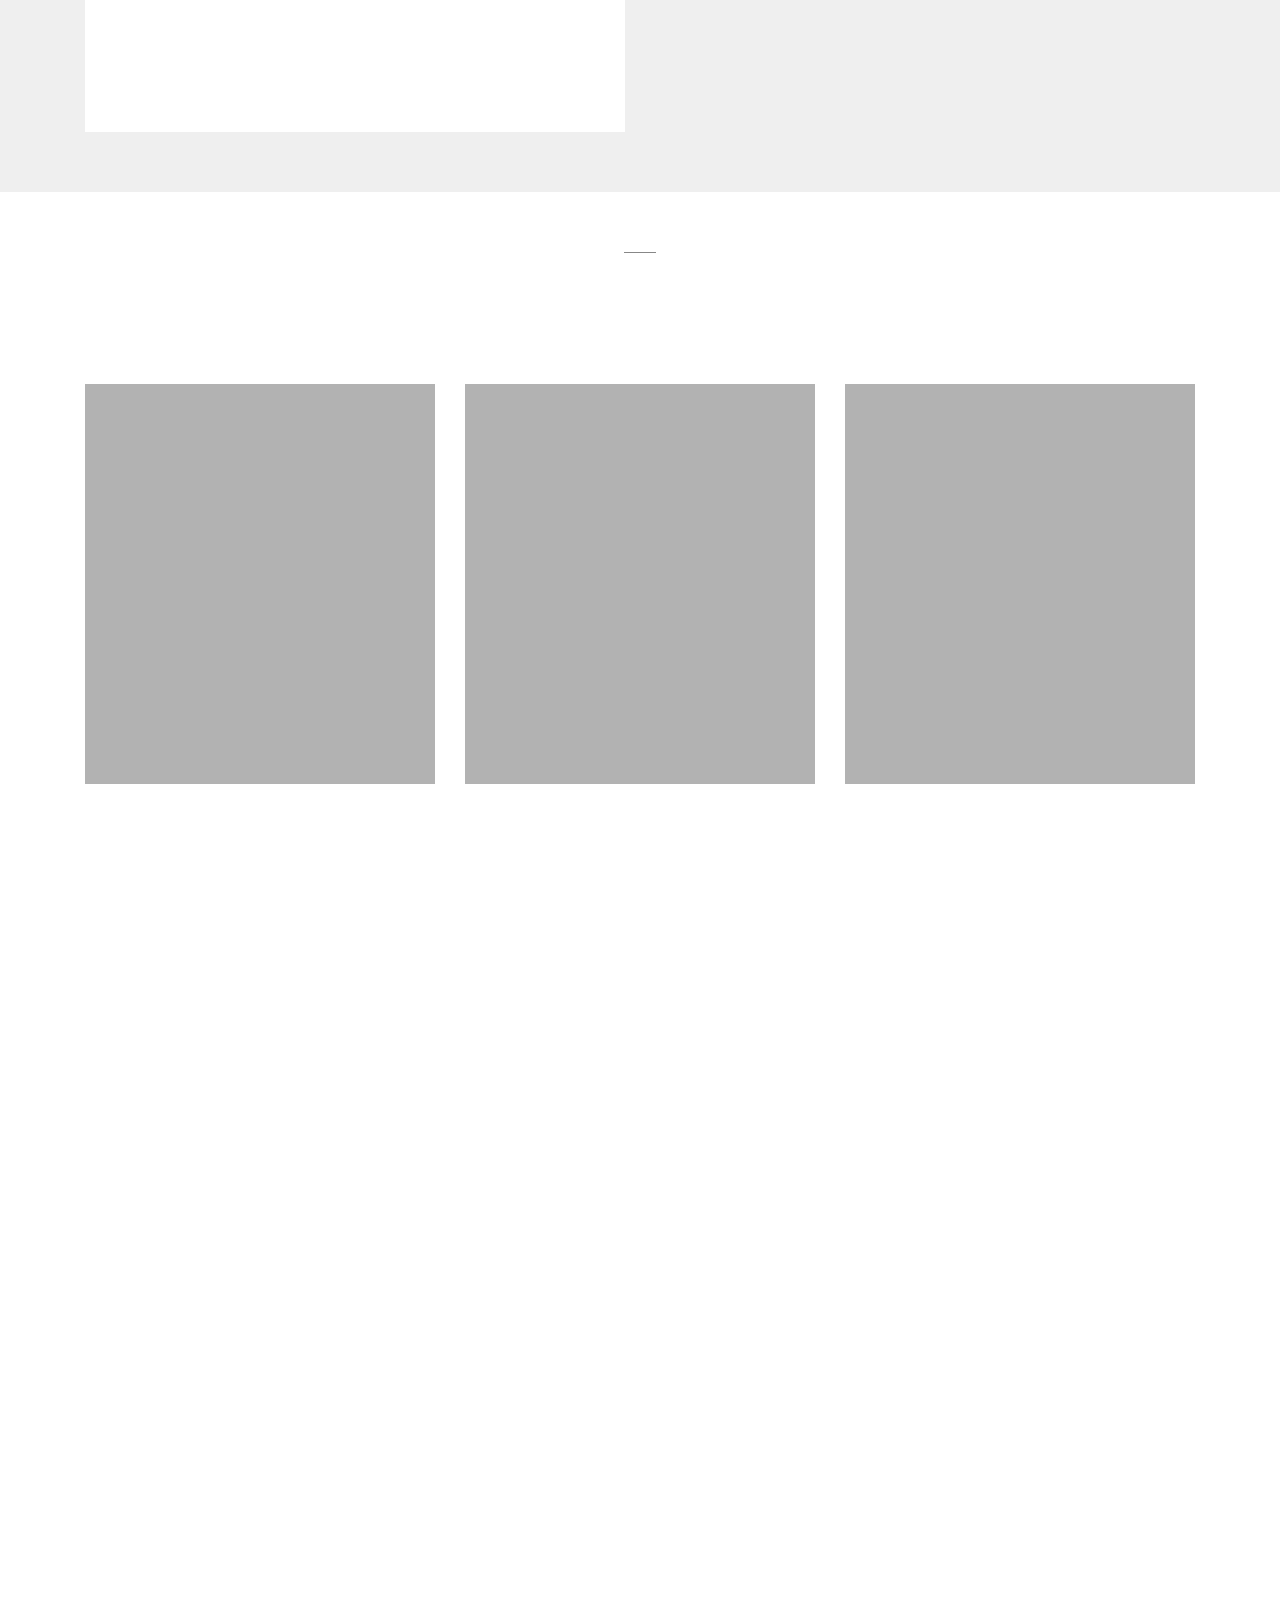
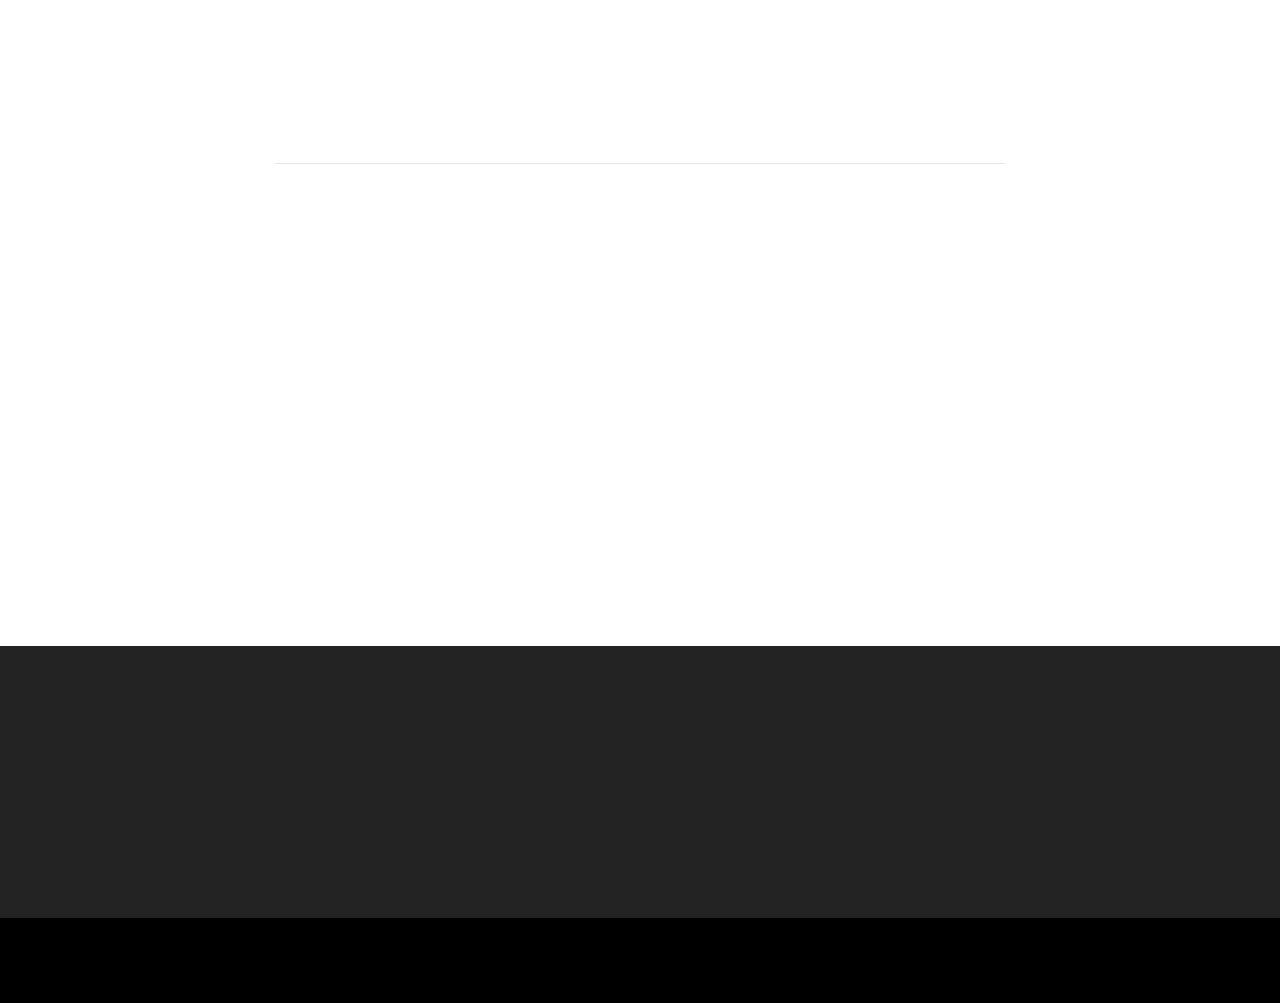
==== commit ee330101: "create github pages" ====
--- a/index.html
+++ b/index.html
@@ -42,11 +42,15 @@
   <link rel="stylesheet" href="assets/bootstrap/css/bootstrap-reboot.min.css">
   <link rel="stylesheet" href="assets/web/assets/gdpr-plugin/gdpr-styles.css">
   <link rel="stylesheet" href="assets/animatecss/animate.min.css">
+  <link rel="stylesheet" href="assets/popup-overlay-plugin/style.css">
   <link rel="stylesheet" href="assets/smart-cart/minicart-theme.css">
-  <link rel="stylesheet" href="assets/popup-overlay-plugin/style.css">
   <link rel="stylesheet" href="assets/dropdown/css/style.css">
+  <link rel="stylesheet" href="assets/formstyler/jquery.formstyler.css">
+  <link rel="stylesheet" href="assets/formstyler/jquery.formstyler.theme.css">
+  <link rel="stylesheet" href="assets/datepicker/jquery.datetimepicker.min.css">
   <link rel="stylesheet" href="assets/socicon/css/styles.css">
   <link rel="stylesheet" href="assets/theme/css/style.css">
+  <link rel="stylesheet" href="assets/recaptcha.css">
   <link rel="preload" href="https://fonts.googleapis.com/css?family=Gilda+Display:400&display=swap" as="style" onload="this.onload=null;this.rel='stylesheet'">
   <noscript><link rel="stylesheet" href="https://fonts.googleapis.com/css?family=Gilda+Display:400&display=swap"></noscript>
   <link rel="preload" href="https://fonts.googleapis.com/css?family=Roboto:100,100i,300,300i,400,400i,500,500i,700,700i,900,900i&display=swap" as="style" onload="this.onload=null;this.rel='stylesheet'">
@@ -350,68 +354,60 @@
 
 <div id="custom-html-2c"><script defer async src='https://cdn.trustindex.io/loader.js?574eaae22fd16778fa86ed30ef5'></script></div>
 
-<section class="maps4 hotelm4_maps4 cid-tWEviClYJw mbr-parallax-background" id="maps4-2">
-
-	
-    
-
-
-	<div class="mbr-overlay" style="opacity: 0.5; background-color: rgb(0, 0, 0);">
-	</div>
-	<div class="container mbr-white">
-		
-		
-		<h2 class="mbr-section-title main-title mbr-fonts-style align-center display-2">Επικοινωνία μαζί μας</h2>
-		<div class="row main-row justify-content-center pt-5">
-			<div class="col-md-10 col-lg-6 form-wrapper">
-				
-				<h2 class="mbr-section-title form-title mbr-fonts-style pb-3 display-5">Συμπληρώστε την φόρμα</h2>
-				<p class="mbr-text form-text mbr-fonts-style m-0 pb-4 mbr-lighter display-7">Για οποιεσδήποτε ερωτήσεις θα χαρούμε να λάβουμε το μήνυμά σας:</p>
-				<div class="form1" data-form-type="formoid">
-					
-					<form action="https://mobirise.eu/" method="POST" class="mbr-form form-with-styler" data-form-title="Mobirise Form"><input type="hidden" name="email" data-form-email="true" value="3SFf+RLtLyAvpyUkf9+bThts8X0AjAD5ms4PgzSDCgjcezusF56O7W7ki4THzlkj1BXNDOVs5MEtiny9qTf/CyV9SLrTXZ3ukgOKIsuBp/0MxU6EnIS2Kb31BzNedbKo.CRMtD/gZp8yIbmvVGCUVwgjXGCVcIlXfnDAZgZA0c0UgOqX9meTli3XyiPn/C/Cc9ifLwI+z1Hu4+idjeIs1FqSb4lf9OqmTnCl0wkj58uuWPjqsNJo9Bdk5b8aN4E9I">
-						<div class="row">
-							<div hidden="hidden" data-form-alert="" class="alert alert-success col-12">Thanks for filling
-								out the form!</div>
-							<div hidden="hidden" data-form-alert-danger="" class="alert alert-danger col-12"></div>
-						</div>
-						<div class="dragArea row">
-							<div class="col-md-12 form-group " data-for="firstname">
-								<label for="firstname-maps4-2" class="form-control-label mbr-fonts-style display-7">Ονοματεπώνυμο</label>
-								<input type="text" name="firstname" data-form-field="First Name" required="required" class="form-control display-7" id="firstname-maps4-2">
-							</div>
-							
-							<div data-for="email" class="col-md-12 form-group ">
-								<label for="email-maps4-2" class="form-control-label mbr-fonts-style display-7">E-Mail</label>
-								<input type="email" name="email" data-form-field="Email" class="form-control display-7" required="required" id="email-maps4-2">
-							</div>
-							
-							<div data-for="message" class="col-md-12 form-group ">
-								<label for="message-maps4-2" class="form-control-label mbr-fonts-style display-7">Μήνυμα</label>
-								<textarea name="message" data-form-field="Message" class="form-control display-7" id="message-maps4-2"></textarea>
-							</div>
-							<div class="col-md-12 input-group-btn"><button type="submit" class="btn btn-lg btn-form btn-info display-4">ΑΠΟΣΤΟΛΗ</button></div>
-						</div>
-					<span class="gdpr-block">
+<section data-bs-version="5.1" class="artistm5 map1 cid-tYI8Adzga6" id="map01-2q">
+    
+    
+    
+    <div>
+        <div class="mbr-section-head mb-4">
+            <h3 class="mbr-section-title mbr-fonts-style mb-5 display-5"><strong>GET IN TOUCH</strong></h3>
+            
+        </div>
+        <div class="google-map"><iframe frameborder="0" style="border:0" src="https://www.google.com/maps/embed?pb=!1m18!1m12!1m3!1d3199.473285575088!2d23.036076315752645!3d36.687163281753314!2m3!1f0!2f0!3f0!3m2!1i1024!2i768!4f13.1!3m3!1m2!1s0x149e4028cdf6e199%3A0xb4c437f631eb71ba!2sHotel+Filoxenia+Monemvasia+Lakonias!5e0!3m2!1sde!2sde!4v1556049465210!5m2!1sde!2sde" allowfullscreen=""></iframe></div>
+    </div>
+</section>
+
+<section class="form cid-tYI7B0ZjID" id="formbuilder-2p">
+    
+    
+    <div class="container">
+        <div class="row">
+            <div class="col-lg-8 mx-auto mbr-form" data-form-type="formoid">
+<!--Formbuilder Form-->
+<form action="https://mobirise.eu/" method="POST" class="mbr-form form-with-styler" data-form-title="Contact Form"><input type="hidden" name="g-recaptcha-response" data-form-captcha="true" value="6LdeQjQpAAAAAOdrUWAI3rSVNyYtGACavQMhyxcr"><input type="hidden" name="email" data-form-email="true" value="f+5kbzI14IMx9Zu5y1NINKJM2SimjIpiRc5bw0USqOaVhJrJHAQ+Vg6QobYBalhb/y7hQhAfVGCLS7o0fXk4givuBh0f+X9cckIbxfAcsDrbn6dnBWZTtR8EDoHzOw7O.RG2uaLs0aX1ub2CcaDhn+1j+ajoDwTqMdRxTHfcLQ8lpyUx0TlFuUWQBha77XLdH4iw77hutvOCO9ukjmSZe1I7RFjsN3tlPuQH6ZCz8dX2aSRbl7tGVUpLT7dukuWk7.c0MH4IKR+WWbULCZBSffXW+aP/ik2aDv3Zh3ekEzvxNYC4PW9OjcXzUM6eDAa1dyOd9yTPQcUY9AbE3VwVFgF4NY9FWgwlQjBt573cPQP2woCU9p0zuYI3yC5C0Yi70I">
+<div class="form-row">
+<div hidden="hidden" data-form-alert="" class="alert alert-success col-12">Your message has been sent.</div>
+<div hidden="hidden" data-form-alert-danger="" class="alert alert-danger col-12">Oops...! some problem!</div>
+</div>
+<div class="dragArea form-row">
+<div class="col-lg-12 col-md-12 col-sm-12">
+<h4 class="mbr-fonts-style display-5">Φόρμα επικοινωνίας / Contact request</h4>
+</div>
+<div class="col-lg-12 col-md-12 col-sm-12">
+<hr>
+</div>
+<div data-for="name" class="col-lg-12 col-md-12 col-sm-12 form-group">
+<input type="text" name="name" placeholder="Name" data-form-field="name" class="form-control display-7" value="" id="name-formbuilder-2p">
+</div>
+<div data-for="email" class="col-lg-12 col-md-12 col-sm-12 form-group">
+<input type="email" name="email" placeholder="Email" data-form-field="email" class="form-control display-7" value="" id="email-formbuilder-2p">
+</div>
+<div data-for="phone" class="col-lg-12 col-md-12 col-sm-12 form-group">
+<input type="tel" name="phone" placeholder="Phone" pattern="*" data-form-field="phone" class="form-control display-7" value="" id="phone-formbuilder-2p">
+</div>
+<div data-for="message" class="col-lg-12 col-md-12 col-sm-12 form-group">
+<textarea name="message" placeholder="Message" data-form-field="message" class="form-control display-7" id="message-formbuilder-2p"></textarea>
+</div>
+<div class="col-auto"><button type="submit" class="w-100 btn btn-primary display-7">Αποστολή / Submit</button></div>
+</div>
+<span class="gdpr-block">
 <label>
-<span class="textGDPR display-7" style="color: #a7a7a7"><input type="checkbox" name="gdpr" id="gdpr-maps4-2" required="">By continuing you agree to our <a style="color: #149dcc; text-decoration: none;" href="terms.html">Terms of Service</a> and <a style="color: #149dcc; text-decoration: none;" href="policy.html">Privacy Policy</a>.</span>
+<span class="textGDPR display-7" style="color: #a7a7a7"><input type="checkbox" name="gdpr" id="gdpr-formbuilder-2p" required="">By continuing you agree to our <a style="color: #149dcc; text-decoration: none;" href="terms.html">Terms of Service</a> and <a style="color: #149dcc; text-decoration: none;" href="policy.html">Privacy Policy</a>.</span>
 </label>
-</span></form>
-					
-				</div>
-			</div>
-
-			<div class="col-md-10 col-lg-6">
-				<div class="google-map"><iframe frameborder="0" style="border:0" src="https://www.google.com/maps/embed?pb=!1m18!1m12!1m3!1d3199.473285575088!2d23.036076315752645!3d36.687163281753314!2m3!1f0!2f0!3f0!3m2!1i1024!2i768!4f13.1!3m3!1m2!1s0x149e4028cdf6e199%3A0xb4c437f631eb71ba!2sHotel+Filoxenia+Monemvasia+Lakonias!5e0!3m2!1sde!2sde!4v1556049465210!5m2!1sde!2sde" allowfullscreen=""></iframe></div>
-				<div class="row info-row justify-content-center pt-3">
-					<div class="first-column col-12 mbr-fonts-style col-md-6 display-7">
-						<div><br></div>
-					</div>
-					<div class="col-md-6 second-column mbr-fonts-style display-7"></div>
-				</div>
-			</div>
-		</div>
-	</div>
+</span></form><!--Formbuilder Form-->
+</div>
+        </div>
+    </div>
 </section>
 
 <section class="footer1 cid-rzMi9iV35M" id="footer1-9">
@@ -488,8 +484,12 @@
   <script src="assets/ytplayer/index.js"></script>
   <script src="assets/vimeoplayer/jquery.mb.vimeo_player.js"></script>
   <script src="assets/mbr-popup-btns/mbr-popup-btns.js"></script>
+  <script src="assets/formstyler/jquery.formstyler.js"></script>
+  <script src="assets/formstyler/jquery.formstyler.min.js"></script>
+  <script src="assets/datepicker/jquery.datetimepicker.full.js"></script>
+  <script src="https://www.google.com/recaptcha/api.js?render=6LdeQjQpAAAAAOdrUWAI3rSVNyYtGACavQMhyxcr"></script>
   <script src="assets/theme/js/script.js"></script>
-  <script src="assets/formoid/formoid.min.js"></script>
+  <script src="assets/formoid.min.js"></script>
   
   
   
--- a/assets/recaptcha.css
+++ b/assets/recaptcha.css
@@ -0,0 +1,3 @@
+.grecaptcha-badge{
+	visibility: collapse !important;  
+}--- a/assets/mobirise/css/mbr-additional.css
+++ b/assets/mobirise/css/mbr-additional.css
@@ -1310,80 +1310,15 @@
   margin: 0 auto;
   padding: 6rem 30px;
 }
-.cid-tWEviClYJw {
-  padding-top: 45px;
-  padding-bottom: 45px;
-  background-image: url("../../../assets/images/ancient-city-monemvasia-fortress-wall-shore-big-island-sunrise-peloponnese-greece-min-min.webp");
-}
-.cid-tWEviClYJw .underline .line {
-  width: 2rem;
-  height: 1px;
-  background: #878787;
-  display: inline-block;
-}
-.cid-tWEviClYJw .form-group {
-  margin-bottom: 1rem;
-}
-.cid-tWEviClYJw .form-control {
-  border: none !important;
-  border-radius: 0;
-  padding: 0.5rem 1rem;
-  background: #efefef;
-  color: #000000;
-  width: 100%;
-}
-.cid-tWEviClYJw textarea.form-control {
-  min-height: 96px;
-}
-.cid-tWEviClYJw .input-group-btn {
-  width: 100%;
-}
-.cid-tWEviClYJw .input-group-btn .btn {
-  margin-left: 0 !important;
-  margin-right: 0 !important;
-}
-.cid-tWEviClYJw .form-control-label {
-  color: #ffffff;
-  font-size: 1rem;
-  font-weight: 100 !important;
-}
-.cid-tWEviClYJw .google-map {
-  width: 100%;
-  height: 25rem;
-}
-.cid-tWEviClYJw .google-map iframe {
-  width: inherit;
-  height: 100%;
-}
-.cid-tWEviClYJw .info-row ol {
-  list-style: none;
-  padding-left: 0;
-  margin: 0;
-}
-.cid-tWEviClYJw .info-row ol li {
-  display: flex;
-  -webkit-justify-content: space-between;
-  justify-content: space-between;
-  border-bottom: 1px solid #ffffff !important;
-  padding: 10px;
-}
-.cid-tWEviClYJw .info-value {
-  color: #efefef;
-}
-@media (max-width: 991px), (max-width: 767px) {
-  .cid-tWEviClYJw .form-wrapper {
-    padding-bottom: 2rem;
-  }
-}
-@media (max-width: 767px) {
-  .cid-tWEviClYJw .form-subtitle {
-    text-align: center;
-  }
-}
-.cid-tWEviClYJw .mbr-fallback-image.disabled {
+.cid-tYI8Adzga6 {
+  padding-top: 5rem;
+  padding-bottom: 5rem;
+  background: #ffffff;
+}
+.cid-tYI8Adzga6 .mbr-fallback-image.disabled {
   display: none;
 }
-.cid-tWEviClYJw .mbr-fallback-image {
+.cid-tYI8Adzga6 .mbr-fallback-image {
   display: block;
   background-size: cover;
   background-position: center center;
@@ -1391,6 +1326,45 @@
   height: 100%;
   position: absolute;
   top: 0;
+}
+@media (max-width: 767px) {
+  .cid-tYI8Adzga6 .mbr-section-head {
+    text-align: center;
+  }
+}
+.cid-tYI8Adzga6 .google-map {
+  height: 35rem;
+  position: relative;
+}
+.cid-tYI8Adzga6 .google-map iframe {
+  height: 100%;
+  width: 100%;
+}
+.cid-tYI8Adzga6 .google-map [data-state-details] {
+  color: #6b6763;
+  height: 1.5em;
+  margin-top: -0.75em;
+  padding-left: 1.25rem;
+  padding-right: 1.25rem;
+  position: absolute;
+  text-align: center;
+  top: 50%;
+  width: 100%;
+}
+.cid-tYI8Adzga6 .google-map[data-state] {
+  background: #e9e5dc;
+}
+.cid-tYI8Adzga6 .google-map[data-state="loading"] [data-state-details] {
+  display: none;
+}
+.cid-tYI7B0ZjID {
+  padding-top: 75px;
+  padding-bottom: 75px;
+  background-color: #ffffff;
+}
+.cid-tYI7B0ZjID .mbr-overlay {
+  background-color: #ffffff;
+  opacity: 0.4;
 }
 .cid-rzMi9iV35M {
   padding-top: 45px;
@@ -1484,7 +1458,7 @@
   outline: none;
 }
 .cid-tWHTuwVwX8 a.nav-link:focus {
-  color: #444444 !important;
+  color: #ffffff !important;
 }
 .cid-tWHTuwVwX8 .navbar {
   min-height: 77px;
@@ -1512,7 +1486,7 @@
 }
 @media (min-width: 992px) {
   .cid-tWHTuwVwX8 .navbar.collapsed.opened:not(.navbar-short) .navbar-collapse {
-    max-height: calc(98.5vh - 5.7rem);
+    max-height: calc(98.5vh - 5.2rem);
   }
 }
 .cid-tWHTuwVwX8 .navbar.collapsed .navbar-collapse {
@@ -1752,7 +1726,7 @@
 }
 .cid-tWHTuwVwX8 .nav-link:hover,
 .cid-tWHTuwVwX8 .icons-menu .mbr-iconfont:hover {
-  color: #444444 !important;
+  color: #ffffff !important;
 }
 .cid-tWHTuwVwX8 .dropdown-item:hover {
   color: #2b6477 !important;
@@ -1764,7 +1738,7 @@
   bottom: -0.5rem;
   width: 0;
   left: -1rem;
-  background: #444444;
+  background: #ffffff;
   transition: width 0.3s ease-in;
 }
 .cid-tWHTuwVwX8 .dropdown-menu {
@@ -2275,7 +2249,7 @@
   outline: none;
 }
 .cid-tWIgUN8uxw a.nav-link:focus {
-  color: #444444 !important;
+  color: #ffffff !important;
 }
 .cid-tWIgUN8uxw .navbar {
   min-height: 77px;
@@ -2303,7 +2277,7 @@
 }
 @media (min-width: 992px) {
   .cid-tWIgUN8uxw .navbar.collapsed.opened:not(.navbar-short) .navbar-collapse {
-    max-height: calc(98.5vh - 5.7rem);
+    max-height: calc(98.5vh - 5.2rem);
   }
 }
 .cid-tWIgUN8uxw .navbar.collapsed .navbar-collapse {
@@ -2543,7 +2517,7 @@
 }
 .cid-tWIgUN8uxw .nav-link:hover,
 .cid-tWIgUN8uxw .icons-menu .mbr-iconfont:hover {
-  color: #444444 !important;
+  color: #ffffff !important;
 }
 .cid-tWIgUN8uxw .dropdown-item:hover {
   color: #2b6477 !important;
@@ -2555,7 +2529,7 @@
   bottom: -0.5rem;
   width: 0;
   left: -1rem;
-  background: #444444;
+  background: #ffffff;
   transition: width 0.3s ease-in;
 }
 .cid-tWIgUN8uxw .dropdown-menu {
@@ -3066,7 +3040,7 @@
   outline: none;
 }
 .cid-tWIiybFCIT a.nav-link:focus {
-  color: #444444 !important;
+  color: #ffffff !important;
 }
 .cid-tWIiybFCIT .navbar {
   min-height: 77px;
@@ -3094,7 +3068,7 @@
 }
 @media (min-width: 992px) {
   .cid-tWIiybFCIT .navbar.collapsed.opened:not(.navbar-short) .navbar-collapse {
-    max-height: calc(98.5vh - 5.7rem);
+    max-height: calc(98.5vh - 5.2rem);
   }
 }
 .cid-tWIiybFCIT .navbar.collapsed .navbar-collapse {
@@ -3334,7 +3308,7 @@
 }
 .cid-tWIiybFCIT .nav-link:hover,
 .cid-tWIiybFCIT .icons-menu .mbr-iconfont:hover {
-  color: #444444 !important;
+  color: #ffffff !important;
 }
 .cid-tWIiybFCIT .dropdown-item:hover {
   color: #2b6477 !important;
@@ -3346,7 +3320,7 @@
   bottom: -0.5rem;
   width: 0;
   left: -1rem;
-  background: #444444;
+  background: #ffffff;
   transition: width 0.3s ease-in;
 }
 .cid-tWIiybFCIT .dropdown-menu {
@@ -3857,7 +3831,7 @@
   outline: none;
 }
 .cid-tWIjnneYNR a.nav-link:focus {
-  color: #444444 !important;
+  color: #ffffff !important;
 }
 .cid-tWIjnneYNR .navbar {
   min-height: 77px;
@@ -3885,7 +3859,7 @@
 }
 @media (min-width: 992px) {
   .cid-tWIjnneYNR .navbar.collapsed.opened:not(.navbar-short) .navbar-collapse {
-    max-height: calc(98.5vh - 5.7rem);
+    max-height: calc(98.5vh - 5.2rem);
   }
 }
 .cid-tWIjnneYNR .navbar.collapsed .navbar-collapse {
@@ -4125,7 +4099,7 @@
 }
 .cid-tWIjnneYNR .nav-link:hover,
 .cid-tWIjnneYNR .icons-menu .mbr-iconfont:hover {
-  color: #444444 !important;
+  color: #ffffff !important;
 }
 .cid-tWIjnneYNR .dropdown-item:hover {
   color: #2b6477 !important;
@@ -4137,7 +4111,7 @@
   bottom: -0.5rem;
   width: 0;
   left: -1rem;
-  background: #444444;
+  background: #ffffff;
   transition: width 0.3s ease-in;
 }
 .cid-tWIjnneYNR .dropdown-menu {
@@ -4648,7 +4622,7 @@
   outline: none;
 }
 .cid-tWIku85WRH a.nav-link:focus {
-  color: #444444 !important;
+  color: #ffffff !important;
 }
 .cid-tWIku85WRH .navbar {
   min-height: 77px;
@@ -4676,7 +4650,7 @@
 }
 @media (min-width: 992px) {
   .cid-tWIku85WRH .navbar.collapsed.opened:not(.navbar-short) .navbar-collapse {
-    max-height: calc(98.5vh - 5.7rem);
+    max-height: calc(98.5vh - 5.2rem);
   }
 }
 .cid-tWIku85WRH .navbar.collapsed .navbar-collapse {
@@ -4916,7 +4890,7 @@
 }
 .cid-tWIku85WRH .nav-link:hover,
 .cid-tWIku85WRH .icons-menu .mbr-iconfont:hover {
-  color: #444444 !important;
+  color: #ffffff !important;
 }
 .cid-tWIku85WRH .dropdown-item:hover {
   color: #2b6477 !important;
@@ -4928,7 +4902,7 @@
   bottom: -0.5rem;
   width: 0;
   left: -1rem;
-  background: #444444;
+  background: #ffffff;
   transition: width 0.3s ease-in;
 }
 .cid-tWIku85WRH .dropdown-menu {
@@ -5439,7 +5413,7 @@
   outline: none;
 }
 .cid-tWImlnWuY2 a.nav-link:focus {
-  color: #444444 !important;
+  color: #ffffff !important;
 }
 .cid-tWImlnWuY2 .navbar {
   min-height: 77px;
@@ -5467,7 +5441,7 @@
 }
 @media (min-width: 992px) {
   .cid-tWImlnWuY2 .navbar.collapsed.opened:not(.navbar-short) .navbar-collapse {
-    max-height: calc(98.5vh - 5.7rem);
+    max-height: calc(98.5vh - 5.2rem);
   }
 }
 .cid-tWImlnWuY2 .navbar.collapsed .navbar-collapse {
@@ -5707,7 +5681,7 @@
 }
 .cid-tWImlnWuY2 .nav-link:hover,
 .cid-tWImlnWuY2 .icons-menu .mbr-iconfont:hover {
-  color: #444444 !important;
+  color: #ffffff !important;
 }
 .cid-tWImlnWuY2 .dropdown-item:hover {
   color: #2b6477 !important;
@@ -5719,7 +5693,7 @@
   bottom: -0.5rem;
   width: 0;
   left: -1rem;
-  background: #444444;
+  background: #ffffff;
   transition: width 0.3s ease-in;
 }
 .cid-tWImlnWuY2 .dropdown-menu {
@@ -6140,7 +6114,7 @@
   outline: none;
 }
 .cid-tWIAHuIQJc a.nav-link:focus {
-  color: #444444 !important;
+  color: #ffffff !important;
 }
 .cid-tWIAHuIQJc .navbar {
   min-height: 77px;
@@ -6168,7 +6142,7 @@
 }
 @media (min-width: 992px) {
   .cid-tWIAHuIQJc .navbar.collapsed.opened:not(.navbar-short) .navbar-collapse {
-    max-height: calc(98.5vh - 5.7rem);
+    max-height: calc(98.5vh - 5.2rem);
   }
 }
 .cid-tWIAHuIQJc .navbar.collapsed .navbar-collapse {
@@ -6408,7 +6382,7 @@
 }
 .cid-tWIAHuIQJc .nav-link:hover,
 .cid-tWIAHuIQJc .icons-menu .mbr-iconfont:hover {
-  color: #444444 !important;
+  color: #ffffff !important;
 }
 .cid-tWIAHuIQJc .dropdown-item:hover {
   color: #2b6477 !important;
@@ -6420,7 +6394,7 @@
   bottom: -0.5rem;
   width: 0;
   left: -1rem;
-  background: #444444;
+  background: #ffffff;
   transition: width 0.3s ease-in;
 }
 .cid-tWIAHuIQJc .dropdown-menu {
--- a/assets/mobirise/css/mbr-additional.css
+++ b/assets/mobirise/css/mbr-additional.css
@@ -1310,80 +1310,15 @@
   margin: 0 auto;
   padding: 6rem 30px;
 }
-.cid-tWEviClYJw {
-  padding-top: 45px;
-  padding-bottom: 45px;
-  background-image: url("../../../assets/images/ancient-city-monemvasia-fortress-wall-shore-big-island-sunrise-peloponnese-greece-min-min.webp");
-}
-.cid-tWEviClYJw .underline .line {
-  width: 2rem;
-  height: 1px;
-  background: #878787;
-  display: inline-block;
-}
-.cid-tWEviClYJw .form-group {
-  margin-bottom: 1rem;
-}
-.cid-tWEviClYJw .form-control {
-  border: none !important;
-  border-radius: 0;
-  padding: 0.5rem 1rem;
-  background: #efefef;
-  color: #000000;
-  width: 100%;
-}
-.cid-tWEviClYJw textarea.form-control {
-  min-height: 96px;
-}
-.cid-tWEviClYJw .input-group-btn {
-  width: 100%;
-}
-.cid-tWEviClYJw .input-group-btn .btn {
-  margin-left: 0 !important;
-  margin-right: 0 !important;
-}
-.cid-tWEviClYJw .form-control-label {
-  color: #ffffff;
-  font-size: 1rem;
-  font-weight: 100 !important;
-}
-.cid-tWEviClYJw .google-map {
-  width: 100%;
-  height: 25rem;
-}
-.cid-tWEviClYJw .google-map iframe {
-  width: inherit;
-  height: 100%;
-}
-.cid-tWEviClYJw .info-row ol {
-  list-style: none;
-  padding-left: 0;
-  margin: 0;
-}
-.cid-tWEviClYJw .info-row ol li {
-  display: flex;
-  -webkit-justify-content: space-between;
-  justify-content: space-between;
-  border-bottom: 1px solid #ffffff !important;
-  padding: 10px;
-}
-.cid-tWEviClYJw .info-value {
-  color: #efefef;
-}
-@media (max-width: 991px), (max-width: 767px) {
-  .cid-tWEviClYJw .form-wrapper {
-    padding-bottom: 2rem;
-  }
-}
-@media (max-width: 767px) {
-  .cid-tWEviClYJw .form-subtitle {
-    text-align: center;
-  }
-}
-.cid-tWEviClYJw .mbr-fallback-image.disabled {
+.cid-tYI8Adzga6 {
+  padding-top: 5rem;
+  padding-bottom: 5rem;
+  background: #ffffff;
+}
+.cid-tYI8Adzga6 .mbr-fallback-image.disabled {
   display: none;
 }
-.cid-tWEviClYJw .mbr-fallback-image {
+.cid-tYI8Adzga6 .mbr-fallback-image {
   display: block;
   background-size: cover;
   background-position: center center;
@@ -1391,6 +1326,45 @@
   height: 100%;
   position: absolute;
   top: 0;
+}
+@media (max-width: 767px) {
+  .cid-tYI8Adzga6 .mbr-section-head {
+    text-align: center;
+  }
+}
+.cid-tYI8Adzga6 .google-map {
+  height: 35rem;
+  position: relative;
+}
+.cid-tYI8Adzga6 .google-map iframe {
+  height: 100%;
+  width: 100%;
+}
+.cid-tYI8Adzga6 .google-map [data-state-details] {
+  color: #6b6763;
+  height: 1.5em;
+  margin-top: -0.75em;
+  padding-left: 1.25rem;
+  padding-right: 1.25rem;
+  position: absolute;
+  text-align: center;
+  top: 50%;
+  width: 100%;
+}
+.cid-tYI8Adzga6 .google-map[data-state] {
+  background: #e9e5dc;
+}
+.cid-tYI8Adzga6 .google-map[data-state="loading"] [data-state-details] {
+  display: none;
+}
+.cid-tYI7B0ZjID {
+  padding-top: 75px;
+  padding-bottom: 75px;
+  background-color: #ffffff;
+}
+.cid-tYI7B0ZjID .mbr-overlay {
+  background-color: #ffffff;
+  opacity: 0.4;
 }
 .cid-rzMi9iV35M {
   padding-top: 45px;
@@ -1484,7 +1458,7 @@
   outline: none;
 }
 .cid-tWHTuwVwX8 a.nav-link:focus {
-  color: #444444 !important;
+  color: #ffffff !important;
 }
 .cid-tWHTuwVwX8 .navbar {
   min-height: 77px;
@@ -1512,7 +1486,7 @@
 }
 @media (min-width: 992px) {
   .cid-tWHTuwVwX8 .navbar.collapsed.opened:not(.navbar-short) .navbar-collapse {
-    max-height: calc(98.5vh - 5.7rem);
+    max-height: calc(98.5vh - 5.2rem);
   }
 }
 .cid-tWHTuwVwX8 .navbar.collapsed .navbar-collapse {
@@ -1752,7 +1726,7 @@
 }
 .cid-tWHTuwVwX8 .nav-link:hover,
 .cid-tWHTuwVwX8 .icons-menu .mbr-iconfont:hover {
-  color: #444444 !important;
+  color: #ffffff !important;
 }
 .cid-tWHTuwVwX8 .dropdown-item:hover {
   color: #2b6477 !important;
@@ -1764,7 +1738,7 @@
   bottom: -0.5rem;
   width: 0;
   left: -1rem;
-  background: #444444;
+  background: #ffffff;
   transition: width 0.3s ease-in;
 }
 .cid-tWHTuwVwX8 .dropdown-menu {
@@ -2275,7 +2249,7 @@
   outline: none;
 }
 .cid-tWIgUN8uxw a.nav-link:focus {
-  color: #444444 !important;
+  color: #ffffff !important;
 }
 .cid-tWIgUN8uxw .navbar {
   min-height: 77px;
@@ -2303,7 +2277,7 @@
 }
 @media (min-width: 992px) {
   .cid-tWIgUN8uxw .navbar.collapsed.opened:not(.navbar-short) .navbar-collapse {
-    max-height: calc(98.5vh - 5.7rem);
+    max-height: calc(98.5vh - 5.2rem);
   }
 }
 .cid-tWIgUN8uxw .navbar.collapsed .navbar-collapse {
@@ -2543,7 +2517,7 @@
 }
 .cid-tWIgUN8uxw .nav-link:hover,
 .cid-tWIgUN8uxw .icons-menu .mbr-iconfont:hover {
-  color: #444444 !important;
+  color: #ffffff !important;
 }
 .cid-tWIgUN8uxw .dropdown-item:hover {
   color: #2b6477 !important;
@@ -2555,7 +2529,7 @@
   bottom: -0.5rem;
   width: 0;
   left: -1rem;
-  background: #444444;
+  background: #ffffff;
   transition: width 0.3s ease-in;
 }
 .cid-tWIgUN8uxw .dropdown-menu {
@@ -3066,7 +3040,7 @@
   outline: none;
 }
 .cid-tWIiybFCIT a.nav-link:focus {
-  color: #444444 !important;
+  color: #ffffff !important;
 }
 .cid-tWIiybFCIT .navbar {
   min-height: 77px;
@@ -3094,7 +3068,7 @@
 }
 @media (min-width: 992px) {
   .cid-tWIiybFCIT .navbar.collapsed.opened:not(.navbar-short) .navbar-collapse {
-    max-height: calc(98.5vh - 5.7rem);
+    max-height: calc(98.5vh - 5.2rem);
   }
 }
 .cid-tWIiybFCIT .navbar.collapsed .navbar-collapse {
@@ -3334,7 +3308,7 @@
 }
 .cid-tWIiybFCIT .nav-link:hover,
 .cid-tWIiybFCIT .icons-menu .mbr-iconfont:hover {
-  color: #444444 !important;
+  color: #ffffff !important;
 }
 .cid-tWIiybFCIT .dropdown-item:hover {
   color: #2b6477 !important;
@@ -3346,7 +3320,7 @@
   bottom: -0.5rem;
   width: 0;
   left: -1rem;
-  background: #444444;
+  background: #ffffff;
   transition: width 0.3s ease-in;
 }
 .cid-tWIiybFCIT .dropdown-menu {
@@ -3857,7 +3831,7 @@
   outline: none;
 }
 .cid-tWIjnneYNR a.nav-link:focus {
-  color: #444444 !important;
+  color: #ffffff !important;
 }
 .cid-tWIjnneYNR .navbar {
   min-height: 77px;
@@ -3885,7 +3859,7 @@
 }
 @media (min-width: 992px) {
   .cid-tWIjnneYNR .navbar.collapsed.opened:not(.navbar-short) .navbar-collapse {
-    max-height: calc(98.5vh - 5.7rem);
+    max-height: calc(98.5vh - 5.2rem);
   }
 }
 .cid-tWIjnneYNR .navbar.collapsed .navbar-collapse {
@@ -4125,7 +4099,7 @@
 }
 .cid-tWIjnneYNR .nav-link:hover,
 .cid-tWIjnneYNR .icons-menu .mbr-iconfont:hover {
-  color: #444444 !important;
+  color: #ffffff !important;
 }
 .cid-tWIjnneYNR .dropdown-item:hover {
   color: #2b6477 !important;
@@ -4137,7 +4111,7 @@
   bottom: -0.5rem;
   width: 0;
   left: -1rem;
-  background: #444444;
+  background: #ffffff;
   transition: width 0.3s ease-in;
 }
 .cid-tWIjnneYNR .dropdown-menu {
@@ -4648,7 +4622,7 @@
   outline: none;
 }
 .cid-tWIku85WRH a.nav-link:focus {
-  color: #444444 !important;
+  color: #ffffff !important;
 }
 .cid-tWIku85WRH .navbar {
   min-height: 77px;
@@ -4676,7 +4650,7 @@
 }
 @media (min-width: 992px) {
   .cid-tWIku85WRH .navbar.collapsed.opened:not(.navbar-short) .navbar-collapse {
-    max-height: calc(98.5vh - 5.7rem);
+    max-height: calc(98.5vh - 5.2rem);
   }
 }
 .cid-tWIku85WRH .navbar.collapsed .navbar-collapse {
@@ -4916,7 +4890,7 @@
 }
 .cid-tWIku85WRH .nav-link:hover,
 .cid-tWIku85WRH .icons-menu .mbr-iconfont:hover {
-  color: #444444 !important;
+  color: #ffffff !important;
 }
 .cid-tWIku85WRH .dropdown-item:hover {
   color: #2b6477 !important;
@@ -4928,7 +4902,7 @@
   bottom: -0.5rem;
   width: 0;
   left: -1rem;
-  background: #444444;
+  background: #ffffff;
   transition: width 0.3s ease-in;
 }
 .cid-tWIku85WRH .dropdown-menu {
@@ -5439,7 +5413,7 @@
   outline: none;
 }
 .cid-tWImlnWuY2 a.nav-link:focus {
-  color: #444444 !important;
+  color: #ffffff !important;
 }
 .cid-tWImlnWuY2 .navbar {
   min-height: 77px;
@@ -5467,7 +5441,7 @@
 }
 @media (min-width: 992px) {
   .cid-tWImlnWuY2 .navbar.collapsed.opened:not(.navbar-short) .navbar-collapse {
-    max-height: calc(98.5vh - 5.7rem);
+    max-height: calc(98.5vh - 5.2rem);
   }
 }
 .cid-tWImlnWuY2 .navbar.collapsed .navbar-collapse {
@@ -5707,7 +5681,7 @@
 }
 .cid-tWImlnWuY2 .nav-link:hover,
 .cid-tWImlnWuY2 .icons-menu .mbr-iconfont:hover {
-  color: #444444 !important;
+  color: #ffffff !important;
 }
 .cid-tWImlnWuY2 .dropdown-item:hover {
   color: #2b6477 !important;
@@ -5719,7 +5693,7 @@
   bottom: -0.5rem;
   width: 0;
   left: -1rem;
-  background: #444444;
+  background: #ffffff;
   transition: width 0.3s ease-in;
 }
 .cid-tWImlnWuY2 .dropdown-menu {
@@ -6140,7 +6114,7 @@
   outline: none;
 }
 .cid-tWIAHuIQJc a.nav-link:focus {
-  color: #444444 !important;
+  color: #ffffff !important;
 }
 .cid-tWIAHuIQJc .navbar {
   min-height: 77px;
@@ -6168,7 +6142,7 @@
 }
 @media (min-width: 992px) {
   .cid-tWIAHuIQJc .navbar.collapsed.opened:not(.navbar-short) .navbar-collapse {
-    max-height: calc(98.5vh - 5.7rem);
+    max-height: calc(98.5vh - 5.2rem);
   }
 }
 .cid-tWIAHuIQJc .navbar.collapsed .navbar-collapse {
@@ -6408,7 +6382,7 @@
 }
 .cid-tWIAHuIQJc .nav-link:hover,
 .cid-tWIAHuIQJc .icons-menu .mbr-iconfont:hover {
-  color: #444444 !important;
+  color: #ffffff !important;
 }
 .cid-tWIAHuIQJc .dropdown-item:hover {
   color: #2b6477 !important;
@@ -6420,7 +6394,7 @@
   bottom: -0.5rem;
   width: 0;
   left: -1rem;
-  background: #444444;
+  background: #ffffff;
   transition: width 0.3s ease-in;
 }
 .cid-tWIAHuIQJc .dropdown-menu {
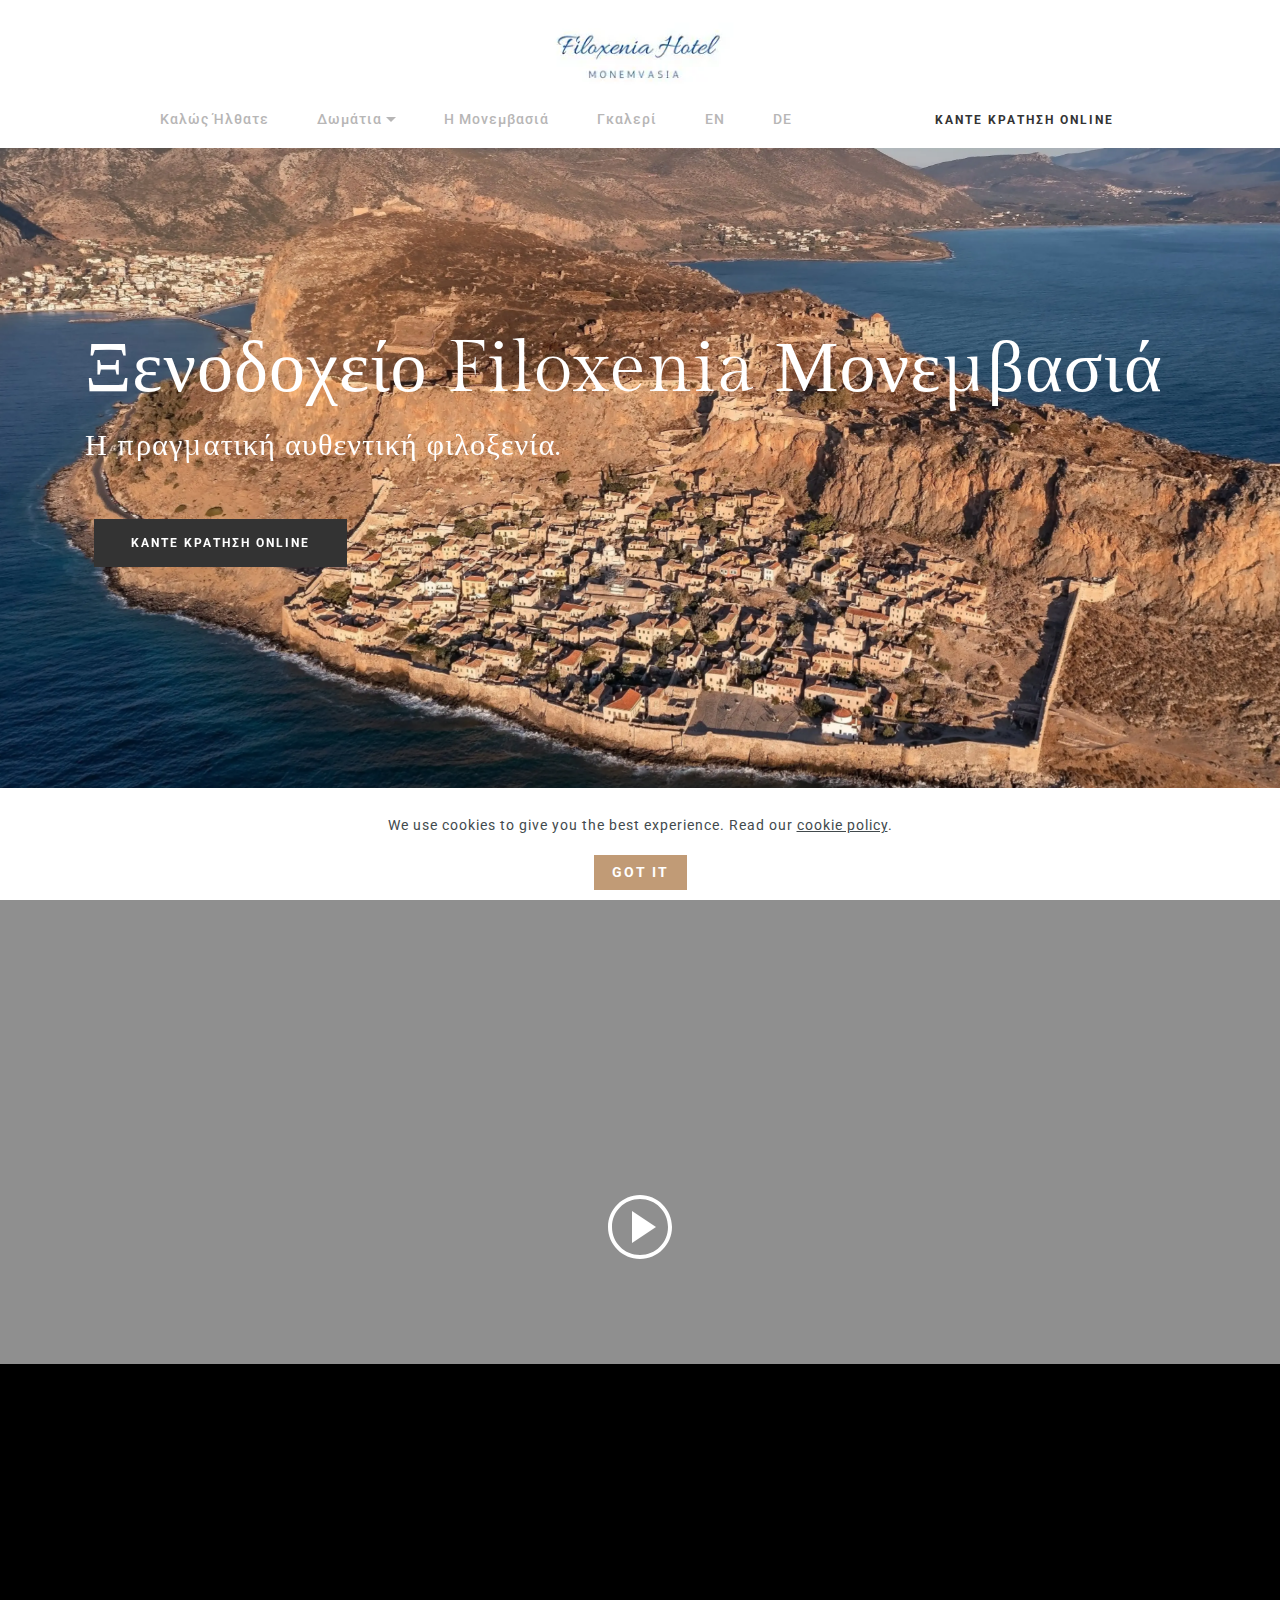
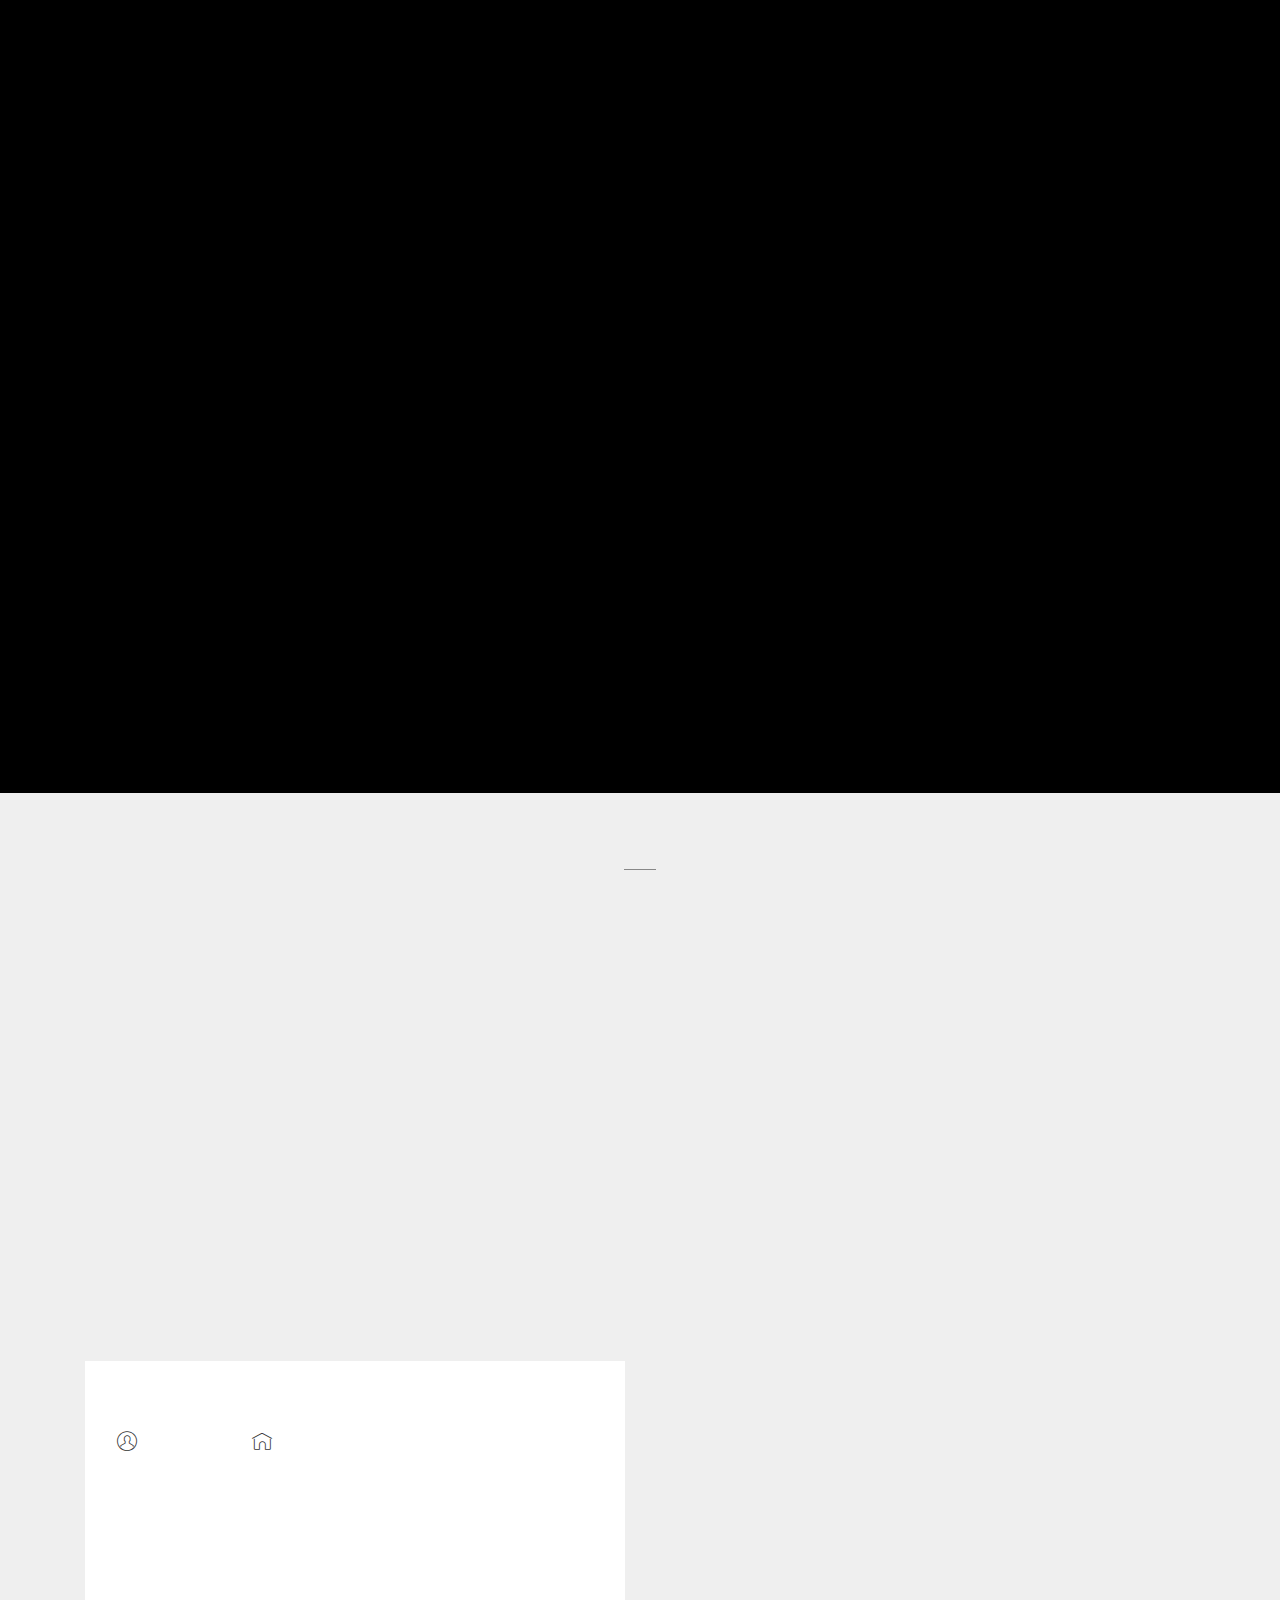
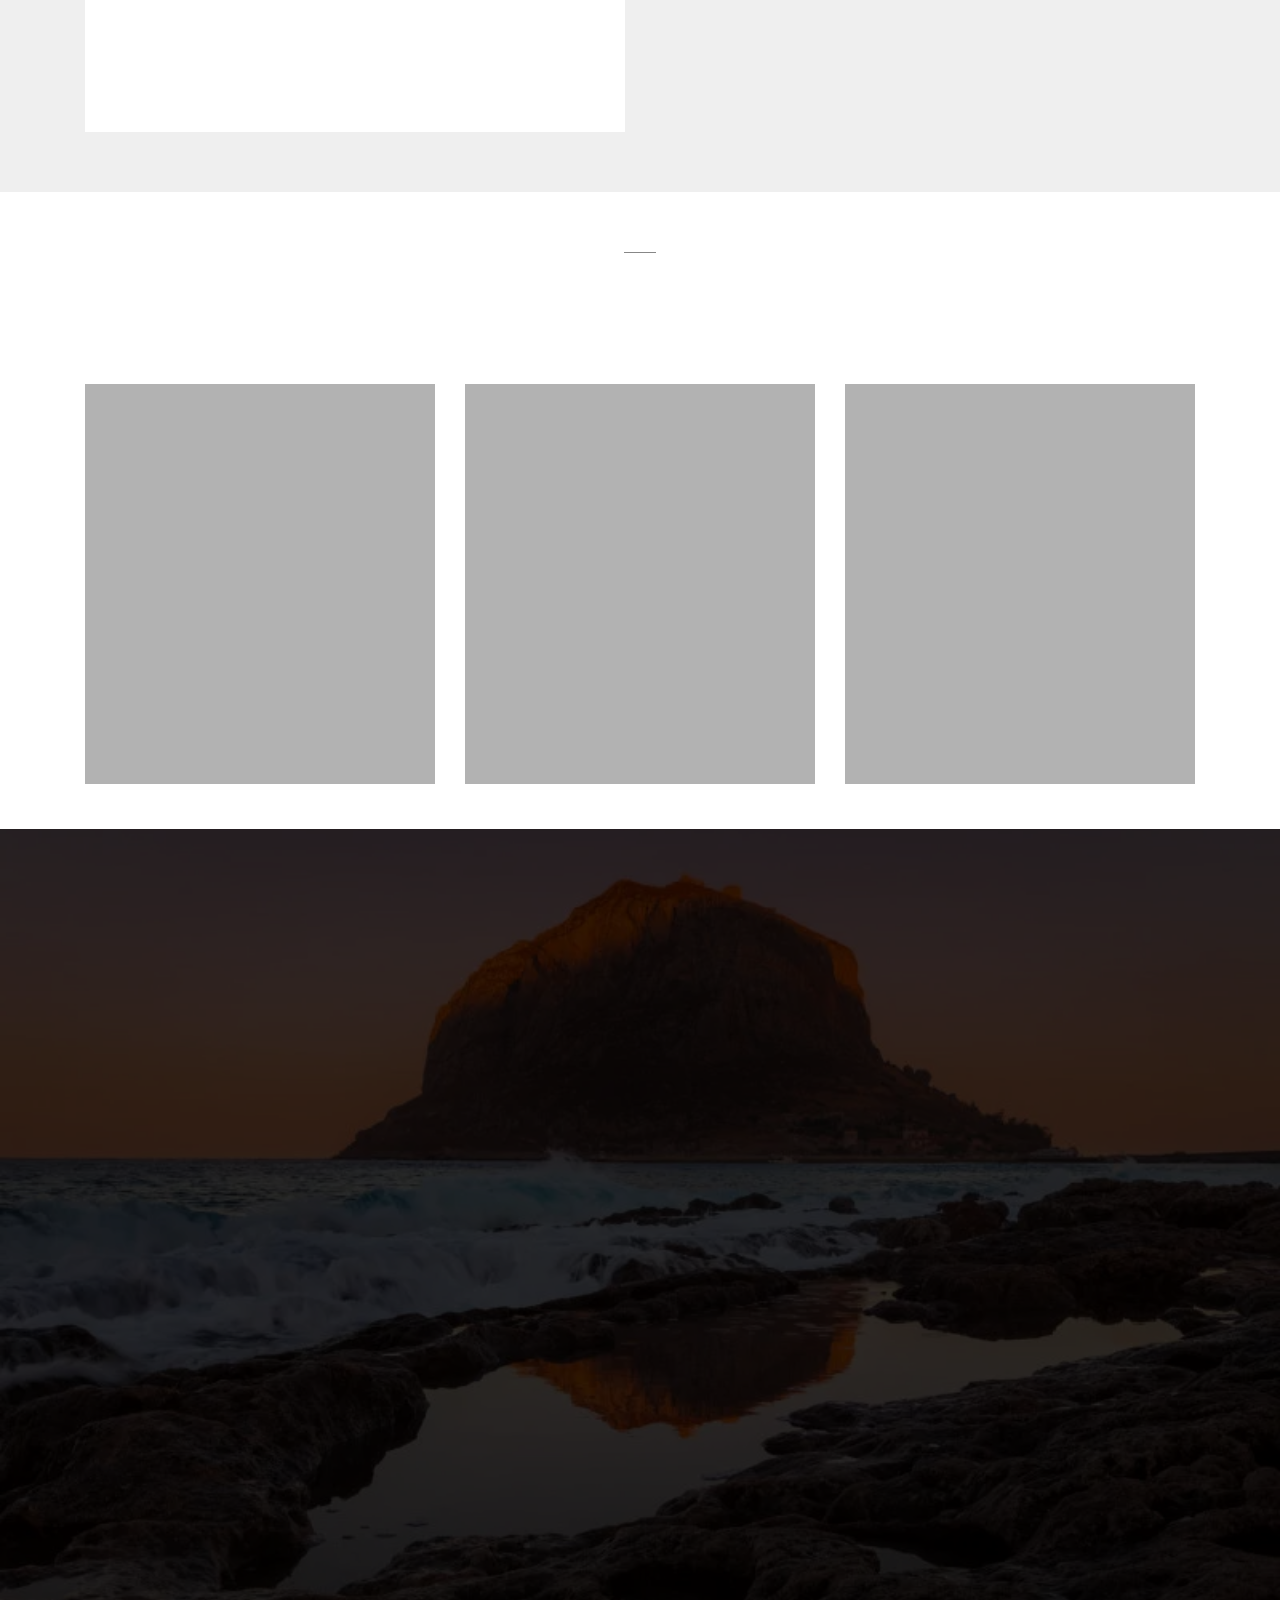
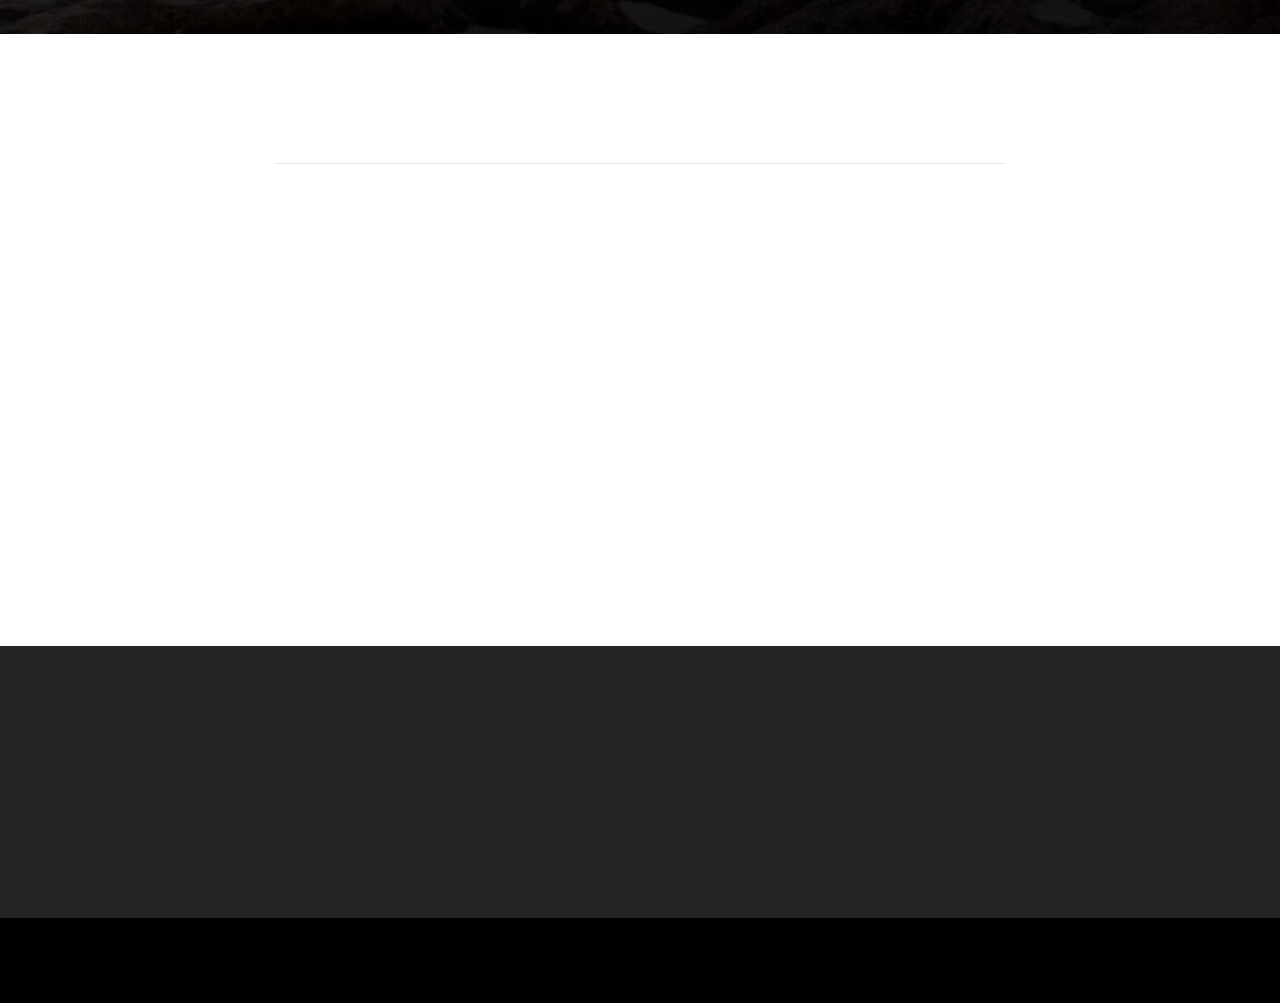
==== commit 6c153672: "create github pages" ====
--- a/index.html
+++ b/index.html
@@ -50,7 +50,6 @@
   <link rel="stylesheet" href="assets/datepicker/jquery.datetimepicker.min.css">
   <link rel="stylesheet" href="assets/socicon/css/styles.css">
   <link rel="stylesheet" href="assets/theme/css/style.css">
-  <link rel="stylesheet" href="assets/recaptcha.css">
   <link rel="preload" href="https://fonts.googleapis.com/css?family=Gilda+Display:400&display=swap" as="style" onload="this.onload=null;this.rel='stylesheet'">
   <noscript><link rel="stylesheet" href="https://fonts.googleapis.com/css?family=Gilda+Display:400&display=swap"></noscript>
   <link rel="preload" href="https://fonts.googleapis.com/css?family=Roboto:100,100i,300,300i,400,400i,500,500i,700,700i,900,900i&display=swap" as="style" onload="this.onload=null;this.rel='stylesheet'">
@@ -357,7 +356,7 @@
 <section data-bs-version="5.1" class="artistm5 map1 cid-tYI8Adzga6" id="map01-2q">
     
     
-    
+    <div class="mbr-overlay" style="opacity: 0.8; background-color: rgb(0, 0, 0);"></div>
     <div>
         <div class="mbr-section-head mb-4">
             <h3 class="mbr-section-title mbr-fonts-style mb-5 display-5"><strong>GET IN TOUCH</strong></h3>
@@ -374,31 +373,33 @@
         <div class="row">
             <div class="col-lg-8 mx-auto mbr-form" data-form-type="formoid">
 <!--Formbuilder Form-->
-<form action="https://mobirise.eu/" method="POST" class="mbr-form form-with-styler" data-form-title="Contact Form"><input type="hidden" name="g-recaptcha-response" data-form-captcha="true" value="6LdeQjQpAAAAAOdrUWAI3rSVNyYtGACavQMhyxcr"><input type="hidden" name="email" data-form-email="true" value="f+5kbzI14IMx9Zu5y1NINKJM2SimjIpiRc5bw0USqOaVhJrJHAQ+Vg6QobYBalhb/y7hQhAfVGCLS7o0fXk4givuBh0f+X9cckIbxfAcsDrbn6dnBWZTtR8EDoHzOw7O.RG2uaLs0aX1ub2CcaDhn+1j+ajoDwTqMdRxTHfcLQ8lpyUx0TlFuUWQBha77XLdH4iw77hutvOCO9ukjmSZe1I7RFjsN3tlPuQH6ZCz8dX2aSRbl7tGVUpLT7dukuWk7.c0MH4IKR+WWbULCZBSffXW+aP/ik2aDv3Zh3ekEzvxNYC4PW9OjcXzUM6eDAa1dyOd9yTPQcUY9AbE3VwVFgF4NY9FWgwlQjBt573cPQP2woCU9p0zuYI3yC5C0Yi70I">
+<form action="https://mobirise.eu/" method="POST" class="mbr-form form-with-styler" data-form-title="Contact Form"><input type="hidden" name="g-recaptcha-response" data-form-captcha="true" value="6LdeQjQpAAAAAOdrUWAI3rSVNyYtGACavQMhyxcr"><input type="hidden" name="email" data-form-email="true" value="YsMukbSHDM5XL9hLzE3g62HhnRmKsr5kbIEqat+On7Wo96ITk1RCQKVFbWibqmZmA5iEW3QeFG6sDldjAqkyJCgKXW4hqtx11yjcUj6wxa8lC3ITVIhJuP1x/2UXjmc9.nzLmFVSx1PFGeN6XCPegZpxC+WqIoA4VYX15wIY+jOdzbTV6SP3LZFthmVYi1Vhv4vkzj38/dbPpYah2k15LtvNCdRivNHlSQ4HgkP8khD9HunC6rpQdJ1ZFF7gNRa/p.4WzEBwRN+TMxE+nP7VWYqgnqoXd9tIEjTia5N43zFAxftV3eYD8zjpGzbIkLUzLa7sjSA6976Tc6ldEZUmjU2T3ZMncBUkQNigTeOYwzU607WhcAX/SpiynzBZA9qB/9">
 <div class="form-row">
-<div hidden="hidden" data-form-alert="" class="alert alert-success col-12">Your message has been sent.</div>
+<div hidden="hidden" data-form-alert="" class="alert alert-success col-12">Το μήνυμά σας στάλθηκε με επιτυχία</div>
 <div hidden="hidden" data-form-alert-danger="" class="alert alert-danger col-12">Oops...! some problem!</div>
 </div>
 <div class="dragArea form-row">
 <div class="col-lg-12 col-md-12 col-sm-12">
-<h4 class="mbr-fonts-style display-5">Φόρμα επικοινωνίας / Contact request</h4>
+<h4 class="mbr-fonts-style display-5">Φόρμα επικοινωνίας</h4>
 </div>
 <div class="col-lg-12 col-md-12 col-sm-12">
 <hr>
 </div>
 <div data-for="name" class="col-lg-12 col-md-12 col-sm-12 form-group">
-<input type="text" name="name" placeholder="Name" data-form-field="name" class="form-control display-7" value="" id="name-formbuilder-2p">
+<input type="text" name="name" placeholder="Ονοματεπώνυμο" data-form-field="name" class="form-control display-7" value="" id="name-formbuilder-2p">
 </div>
 <div data-for="email" class="col-lg-12 col-md-12 col-sm-12 form-group">
 <input type="email" name="email" placeholder="Email" data-form-field="email" class="form-control display-7" value="" id="email-formbuilder-2p">
 </div>
 <div data-for="phone" class="col-lg-12 col-md-12 col-sm-12 form-group">
-<input type="tel" name="phone" placeholder="Phone" pattern="*" data-form-field="phone" class="form-control display-7" value="" id="phone-formbuilder-2p">
+<input type="tel" name="phone" placeholder="Τηλ" pattern="*" data-form-field="phone" class="form-control display-7" value="" id="phone-formbuilder-2p">
 </div>
 <div data-for="message" class="col-lg-12 col-md-12 col-sm-12 form-group">
-<textarea name="message" placeholder="Message" data-form-field="message" class="form-control display-7" id="message-formbuilder-2p"></textarea>
-</div>
-<div class="col-auto"><button type="submit" class="w-100 btn btn-primary display-7">Αποστολή / Submit</button></div>
+<textarea name="message" placeholder="Μήνυμα" data-form-field="message" class="form-control display-7" id="message-formbuilder-2p"></textarea>
+</div>
+<div class="col-auto">
+<button type="submit" class="w-100 w-100 btn btn-primary display-7">Αποστολή</button>
+</div>
 </div>
 <span class="gdpr-block">
 <label>
@@ -488,6 +489,7 @@
   <script src="assets/formstyler/jquery.formstyler.min.js"></script>
   <script src="assets/datepicker/jquery.datetimepicker.full.js"></script>
   <script src="https://www.google.com/recaptcha/api.js?render=6LdeQjQpAAAAAOdrUWAI3rSVNyYtGACavQMhyxcr"></script>
+  <script src="https://www.google.com/recaptcha/api.js?render=6LfzfhspAAAAAA6UPFxu8tGa12z4QngoYKQEKt04"></script>
   <script src="assets/theme/js/script.js"></script>
   <script src="assets/formoid.min.js"></script>
   
--- a/assets/mobirise/css/mbr-additional.css
+++ b/assets/mobirise/css/mbr-additional.css
@@ -1313,7 +1313,7 @@
 .cid-tYI8Adzga6 {
   padding-top: 5rem;
   padding-bottom: 5rem;
-  background: #ffffff;
+  background-image: url("../../../assets/images/giant-rocky-mountain-island-is-reflected-puddle-by-sea-colorful-sunset-monemvasia-min-2000x1333-800x533.webp");
 }
 .cid-tYI8Adzga6 .mbr-fallback-image.disabled {
   display: none;
--- a/assets/mobirise/css/mbr-additional.css
+++ b/assets/mobirise/css/mbr-additional.css
@@ -1313,7 +1313,7 @@
 .cid-tYI8Adzga6 {
   padding-top: 5rem;
   padding-bottom: 5rem;
-  background: #ffffff;
+  background-image: url("../../../assets/images/giant-rocky-mountain-island-is-reflected-puddle-by-sea-colorful-sunset-monemvasia-min-2000x1333-800x533.webp");
 }
 .cid-tYI8Adzga6 .mbr-fallback-image.disabled {
   display: none;
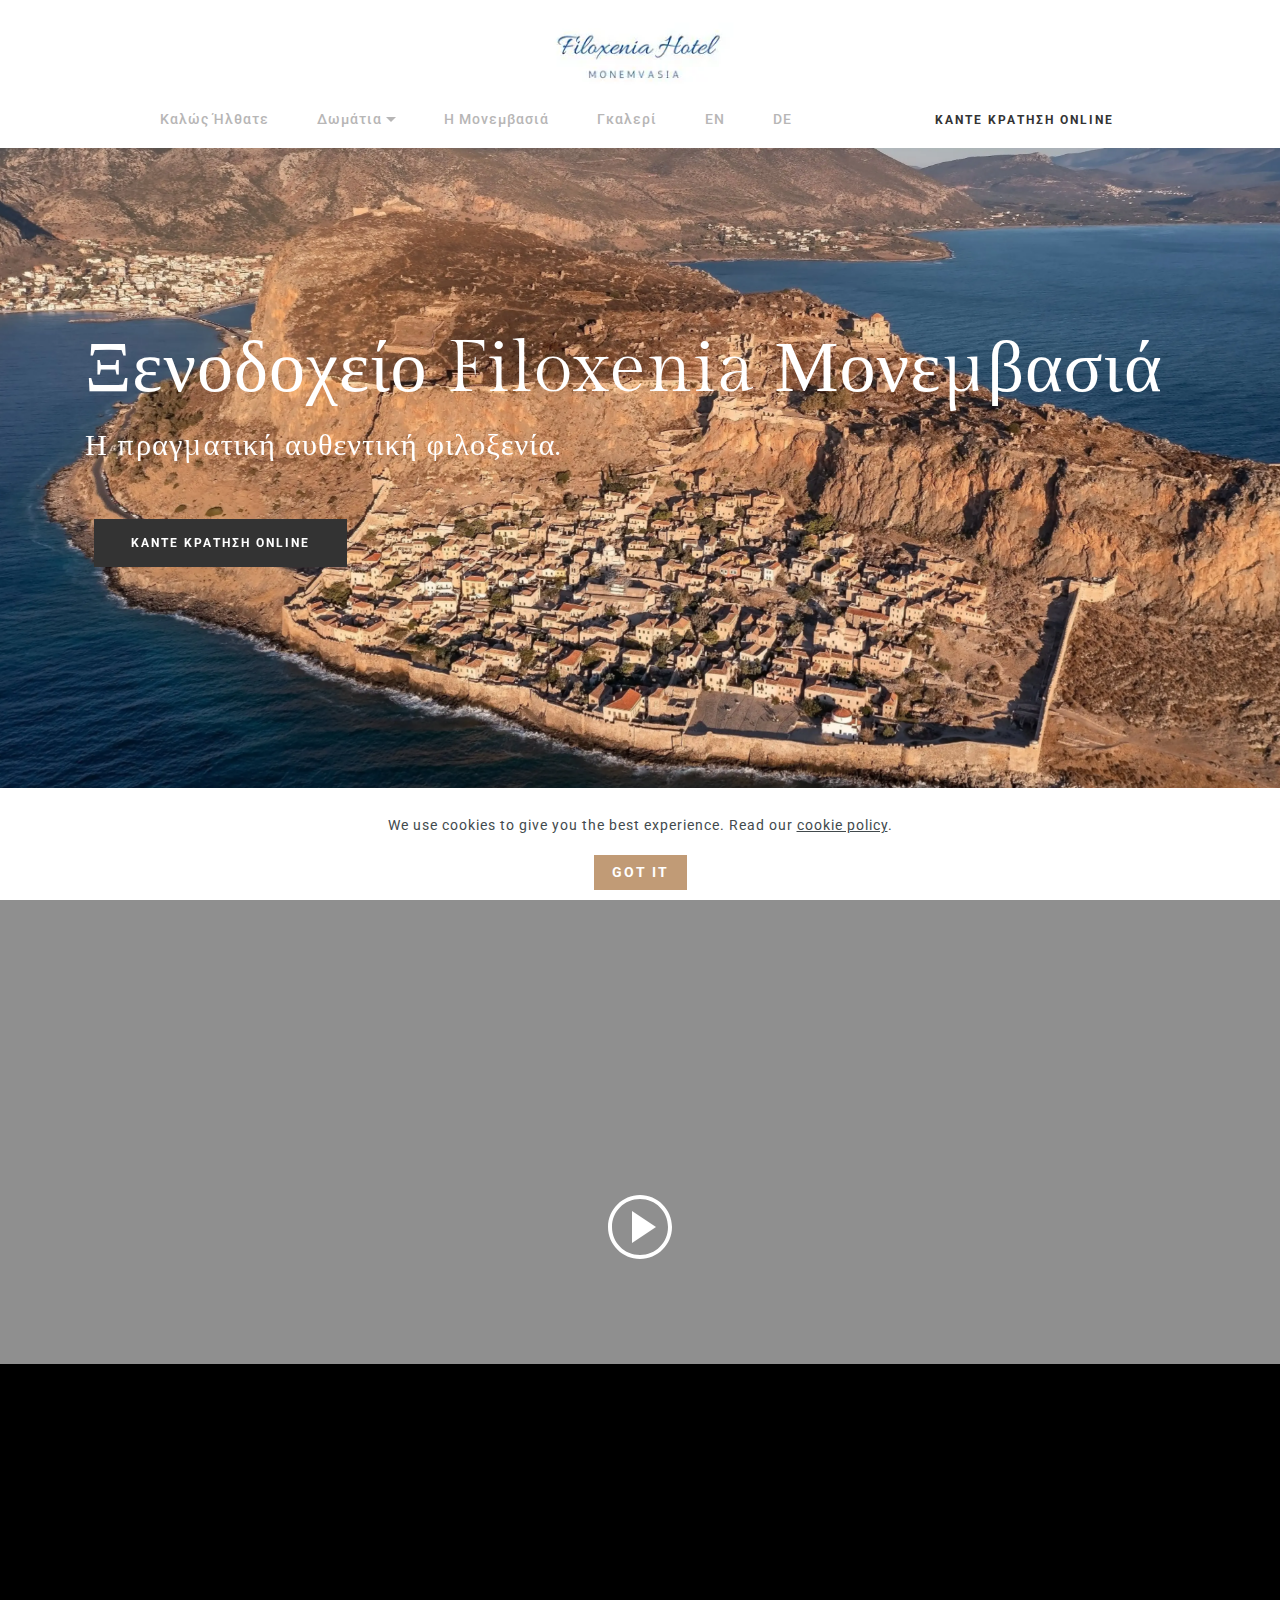
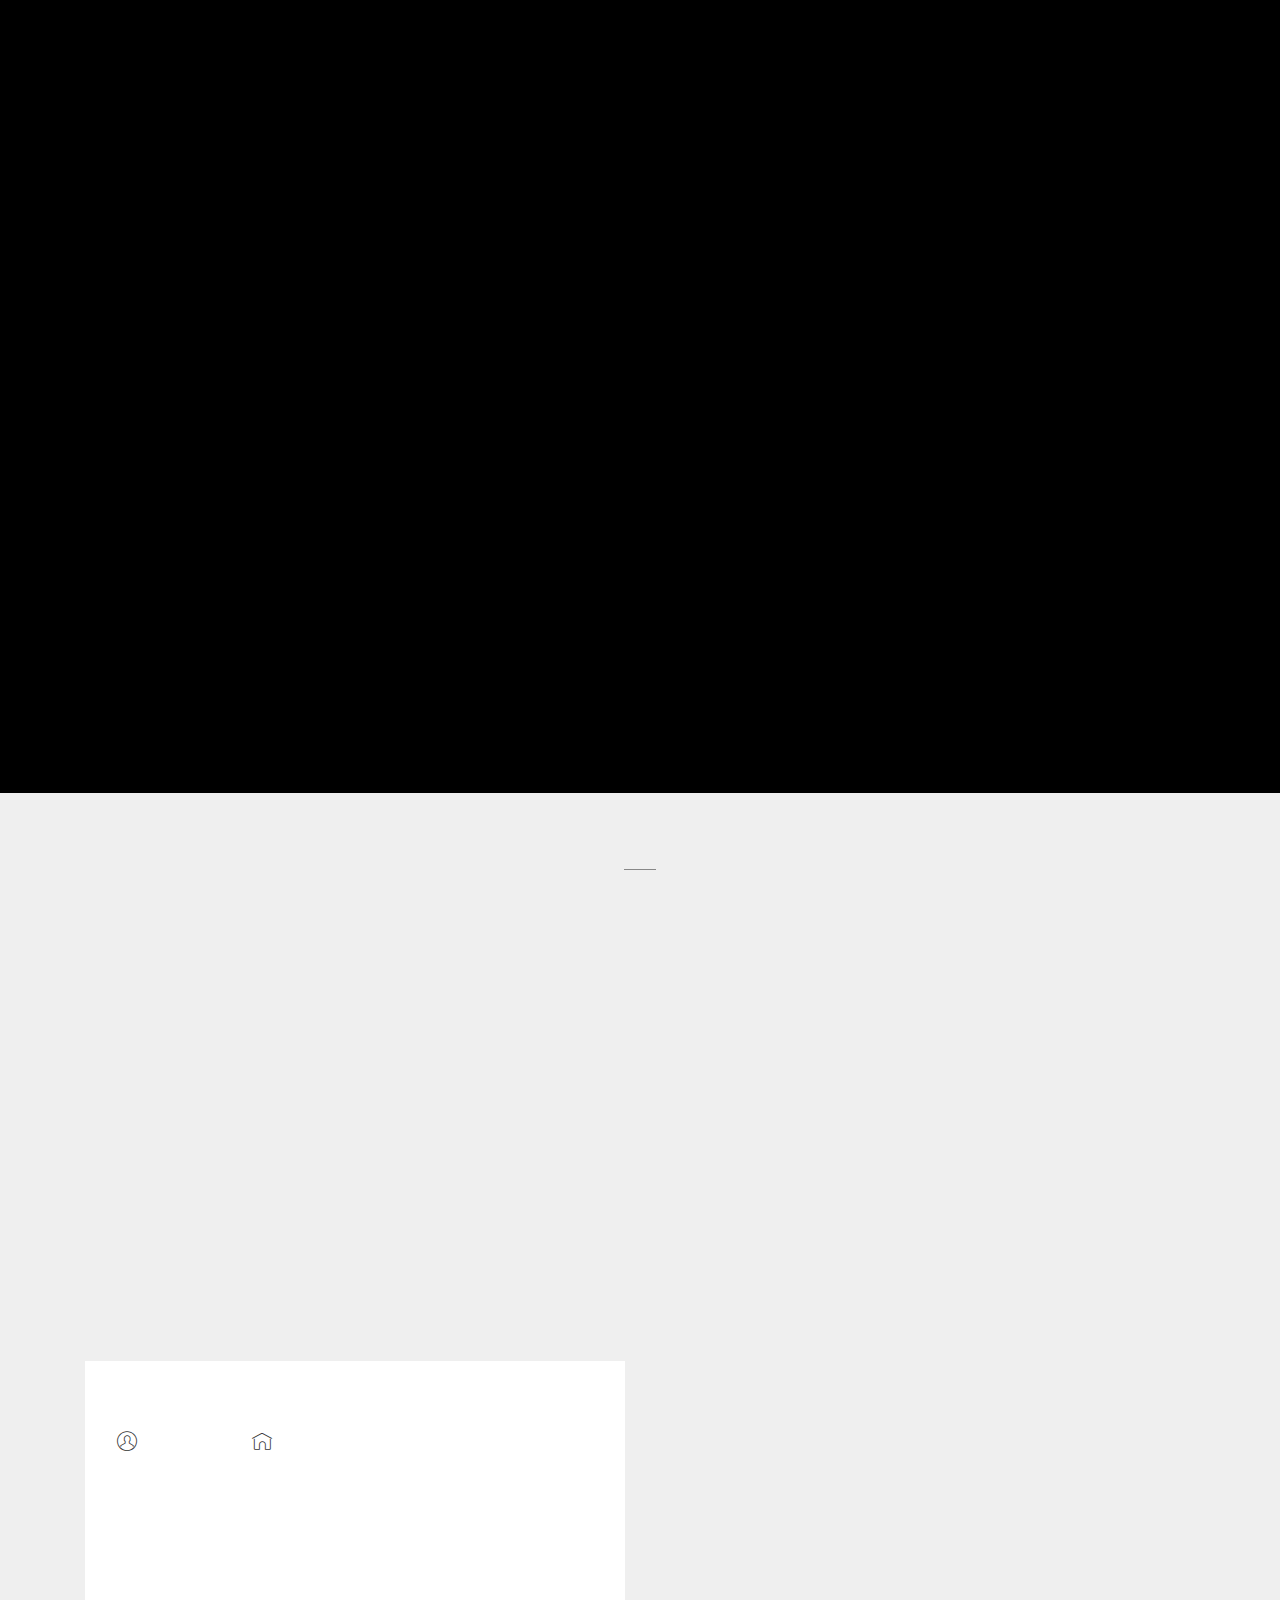
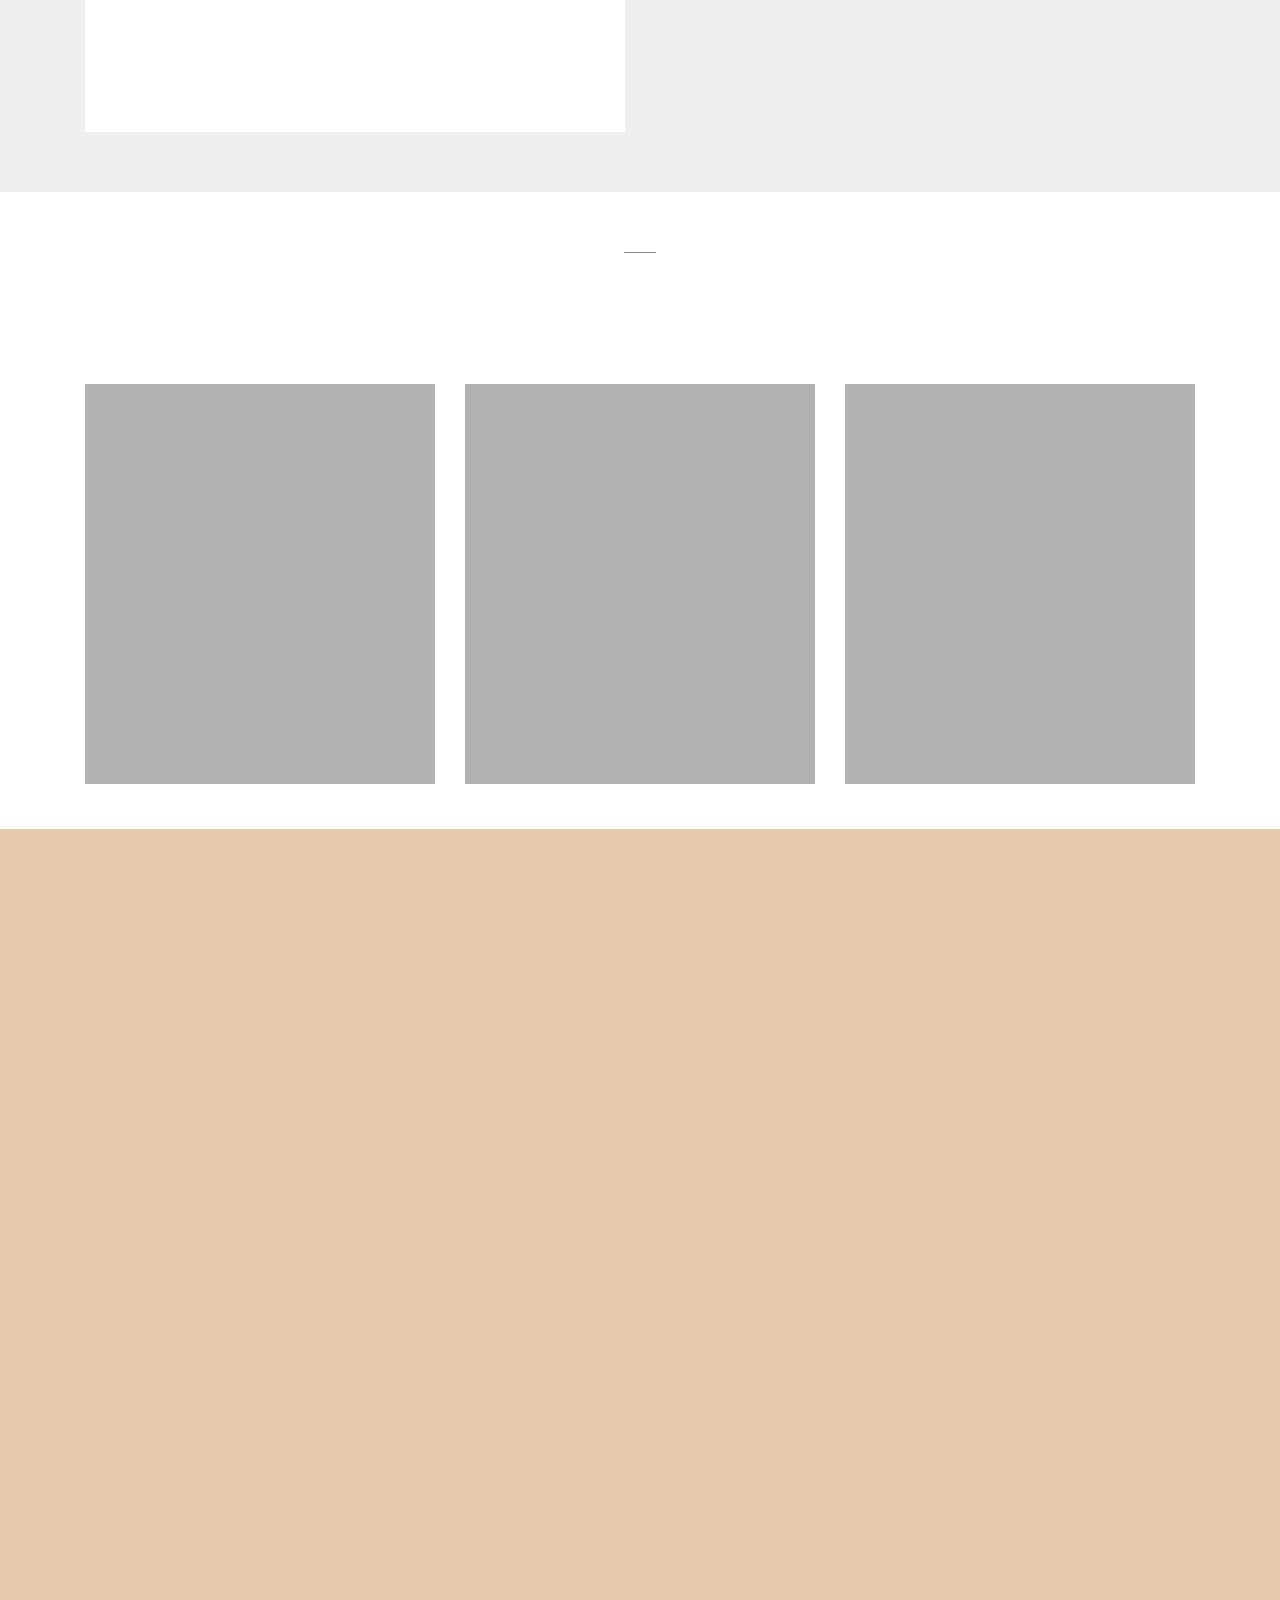
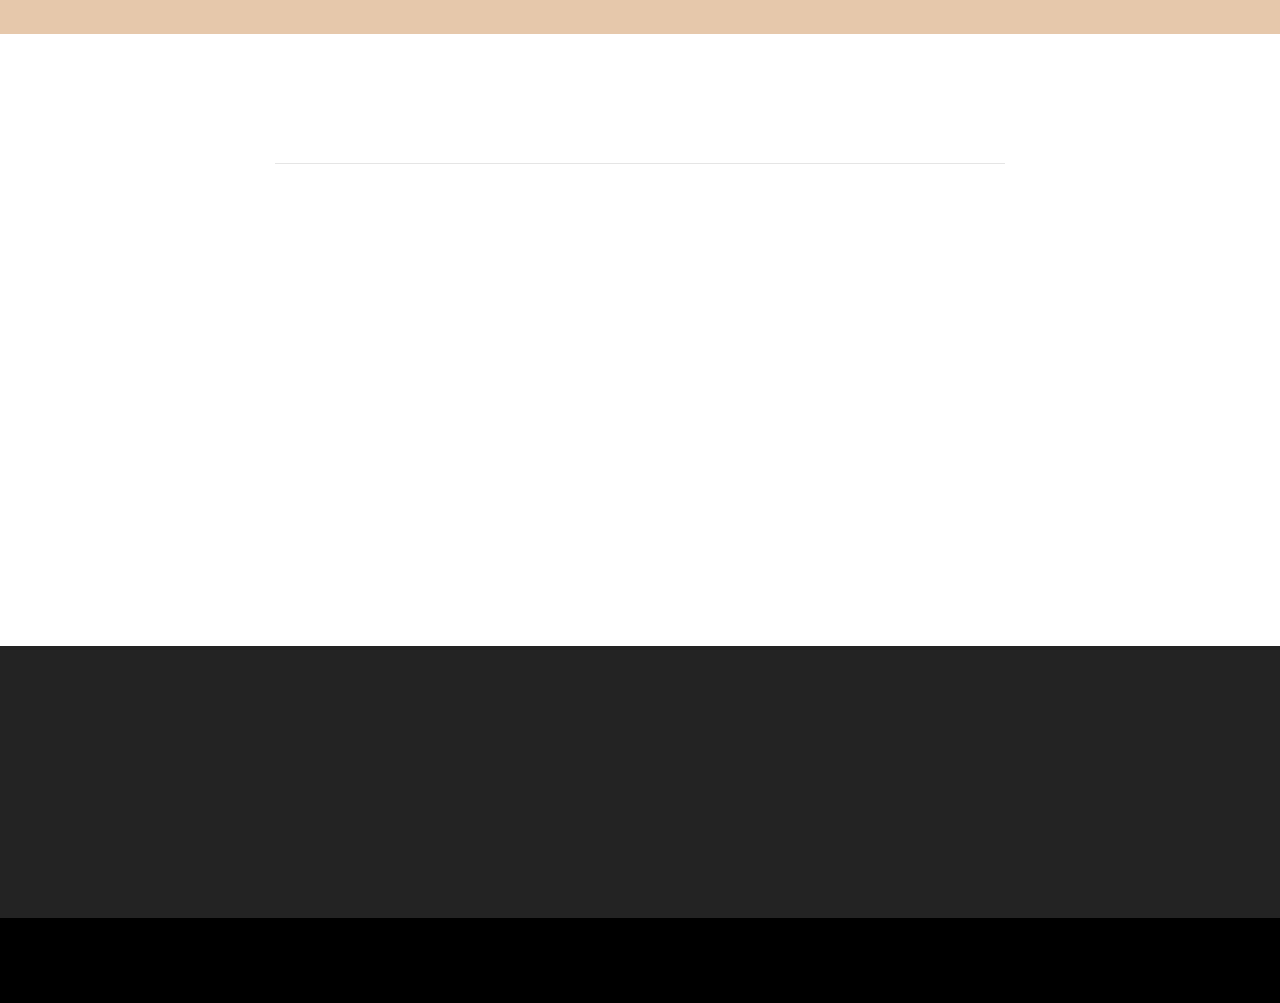
==== commit 92c9935c: "create github pages" ====
--- a/index.html
+++ b/index.html
@@ -356,7 +356,7 @@
 <section data-bs-version="5.1" class="artistm5 map1 cid-tYI8Adzga6" id="map01-2q">
     
     
-    <div class="mbr-overlay" style="opacity: 0.8; background-color: rgb(0, 0, 0);"></div>
+    
     <div>
         <div class="mbr-section-head mb-4">
             <h3 class="mbr-section-title mbr-fonts-style mb-5 display-5"><strong>GET IN TOUCH</strong></h3>
@@ -373,7 +373,7 @@
         <div class="row">
             <div class="col-lg-8 mx-auto mbr-form" data-form-type="formoid">
 <!--Formbuilder Form-->
-<form action="https://mobirise.eu/" method="POST" class="mbr-form form-with-styler" data-form-title="Contact Form"><input type="hidden" name="g-recaptcha-response" data-form-captcha="true" value="6LdeQjQpAAAAAOdrUWAI3rSVNyYtGACavQMhyxcr"><input type="hidden" name="email" data-form-email="true" value="YsMukbSHDM5XL9hLzE3g62HhnRmKsr5kbIEqat+On7Wo96ITk1RCQKVFbWibqmZmA5iEW3QeFG6sDldjAqkyJCgKXW4hqtx11yjcUj6wxa8lC3ITVIhJuP1x/2UXjmc9.nzLmFVSx1PFGeN6XCPegZpxC+WqIoA4VYX15wIY+jOdzbTV6SP3LZFthmVYi1Vhv4vkzj38/dbPpYah2k15LtvNCdRivNHlSQ4HgkP8khD9HunC6rpQdJ1ZFF7gNRa/p.4WzEBwRN+TMxE+nP7VWYqgnqoXd9tIEjTia5N43zFAxftV3eYD8zjpGzbIkLUzLa7sjSA6976Tc6ldEZUmjU2T3ZMncBUkQNigTeOYwzU607WhcAX/SpiynzBZA9qB/9">
+<form action="https://mobirise.eu/" method="POST" class="mbr-form form-with-styler" data-form-title="Contact Form"><input type="hidden" name="g-recaptcha-response" data-form-captcha="true" value="6LdeQjQpAAAAAOdrUWAI3rSVNyYtGACavQMhyxcr"><input type="hidden" name="email" data-form-email="true" value="XlqkPMltgU7SEvDOLgyjg8c1fESc5KHnfDOCluQur8ZueT8laeOAREGbT0DvgdHrN/p1IhxrpS9D3CdX3pIuona1DG5sKxCH1H0qQN40IGGglUml8F8GPIAu/Jk7W/lc.2EsCtjbfgqxrk9ClNDA7bncinPGTtsMbCwqZDnwZhb5gzX1Q6zC2QzRGTdtPI3xsq5MgypZ/VUgY+KNXBXHJ4NTQziE7Jtv8nx32VwJl0IVfNh08S8eQb0Hrv89dPVyz.kAi0KegOOcNQ0/gNEc0Ly1t6VyXz/GtP0QoIsxvU9itCL6icu3VdQ9YUl1vZLgpVo96X6c5Evz0cPCY/tLW5ZtpbNTHamiAntXDQQSblNAVbBU0eXFLbADC/4NArKCd9">
 <div class="form-row">
 <div hidden="hidden" data-form-alert="" class="alert alert-success col-12">Το μήνυμά σας στάλθηκε με επιτυχία</div>
 <div hidden="hidden" data-form-alert-danger="" class="alert alert-danger col-12">Oops...! some problem!</div>
--- a/assets/mobirise/css/mbr-additional.css
+++ b/assets/mobirise/css/mbr-additional.css
@@ -1313,7 +1313,7 @@
 .cid-tYI8Adzga6 {
   padding-top: 5rem;
   padding-bottom: 5rem;
-  background-image: url("../../../assets/images/giant-rocky-mountain-island-is-reflected-puddle-by-sea-colorful-sunset-monemvasia-min-2000x1333-800x533.webp");
+  background: #e6c8ab;
 }
 .cid-tYI8Adzga6 .mbr-fallback-image.disabled {
   display: none;
--- a/assets/mobirise/css/mbr-additional.css
+++ b/assets/mobirise/css/mbr-additional.css
@@ -1313,7 +1313,7 @@
 .cid-tYI8Adzga6 {
   padding-top: 5rem;
   padding-bottom: 5rem;
-  background-image: url("../../../assets/images/giant-rocky-mountain-island-is-reflected-puddle-by-sea-colorful-sunset-monemvasia-min-2000x1333-800x533.webp");
+  background: #e6c8ab;
 }
 .cid-tYI8Adzga6 .mbr-fallback-image.disabled {
   display: none;
